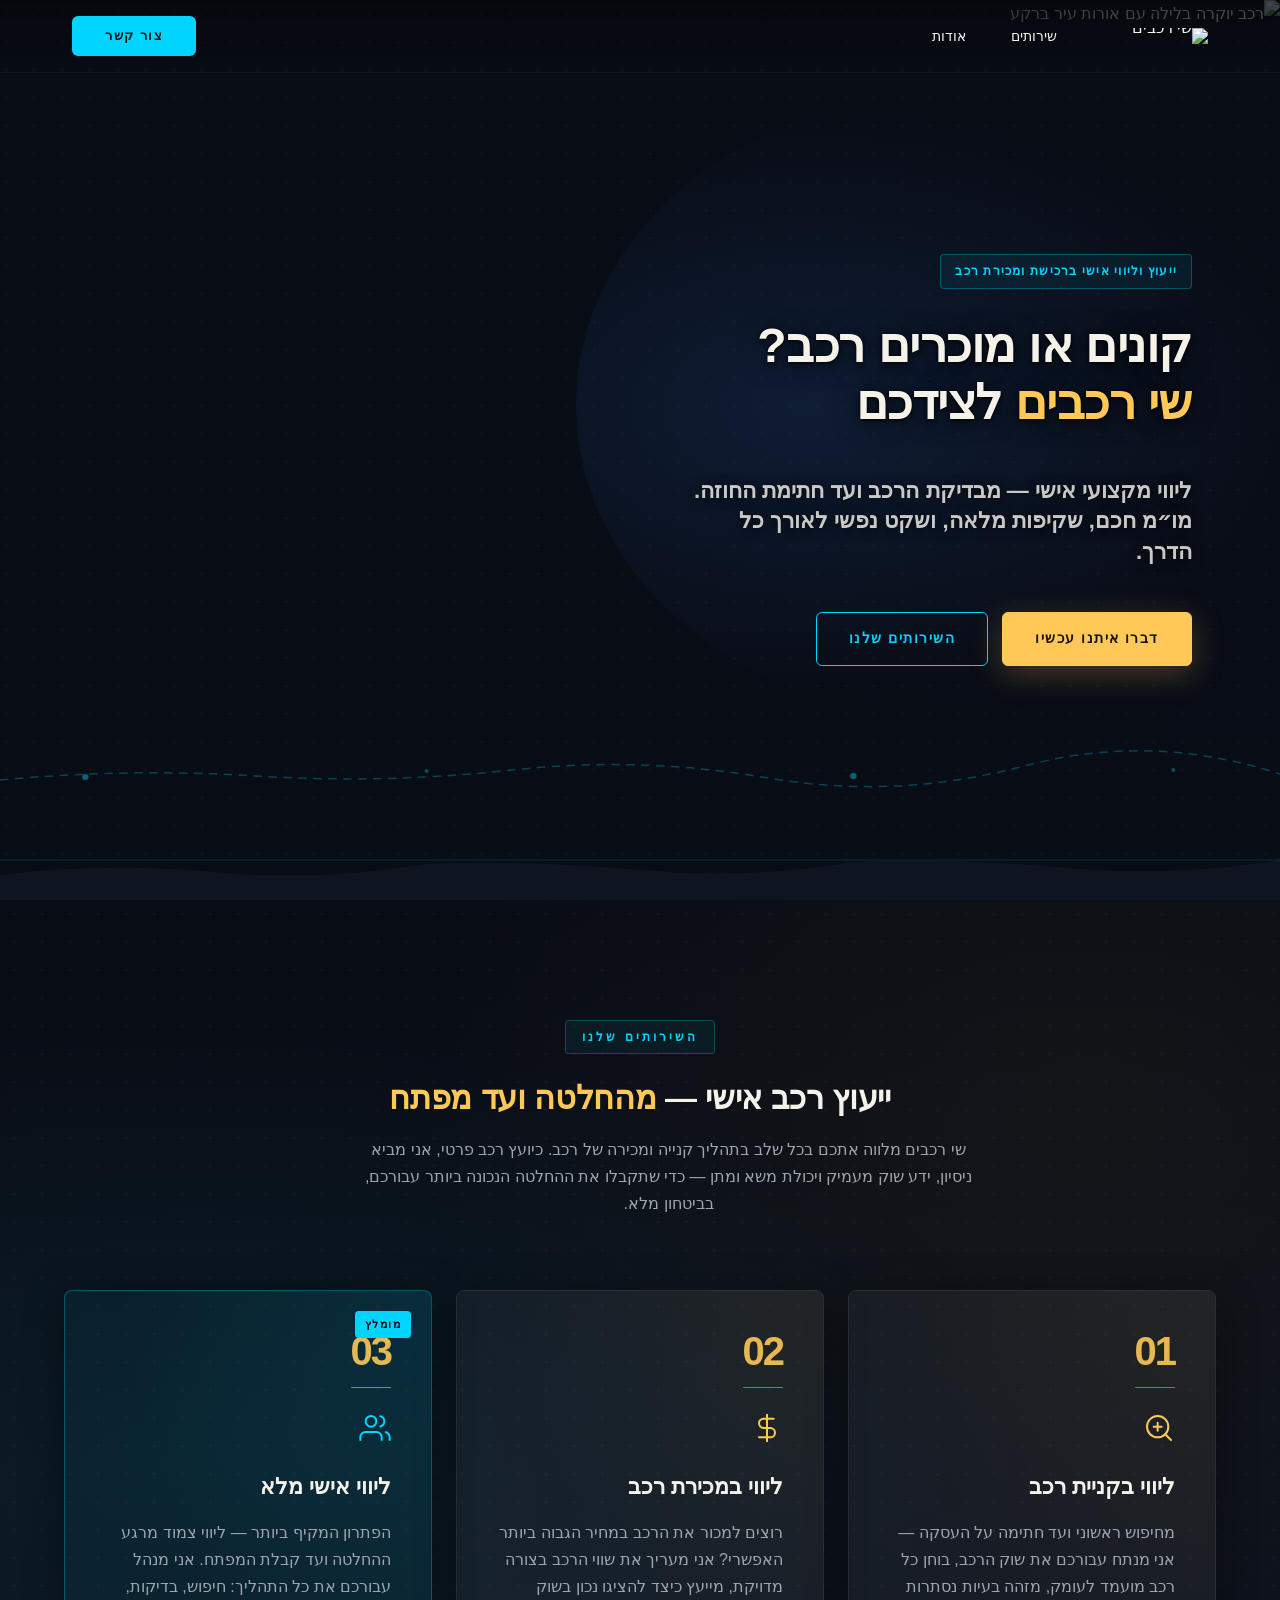
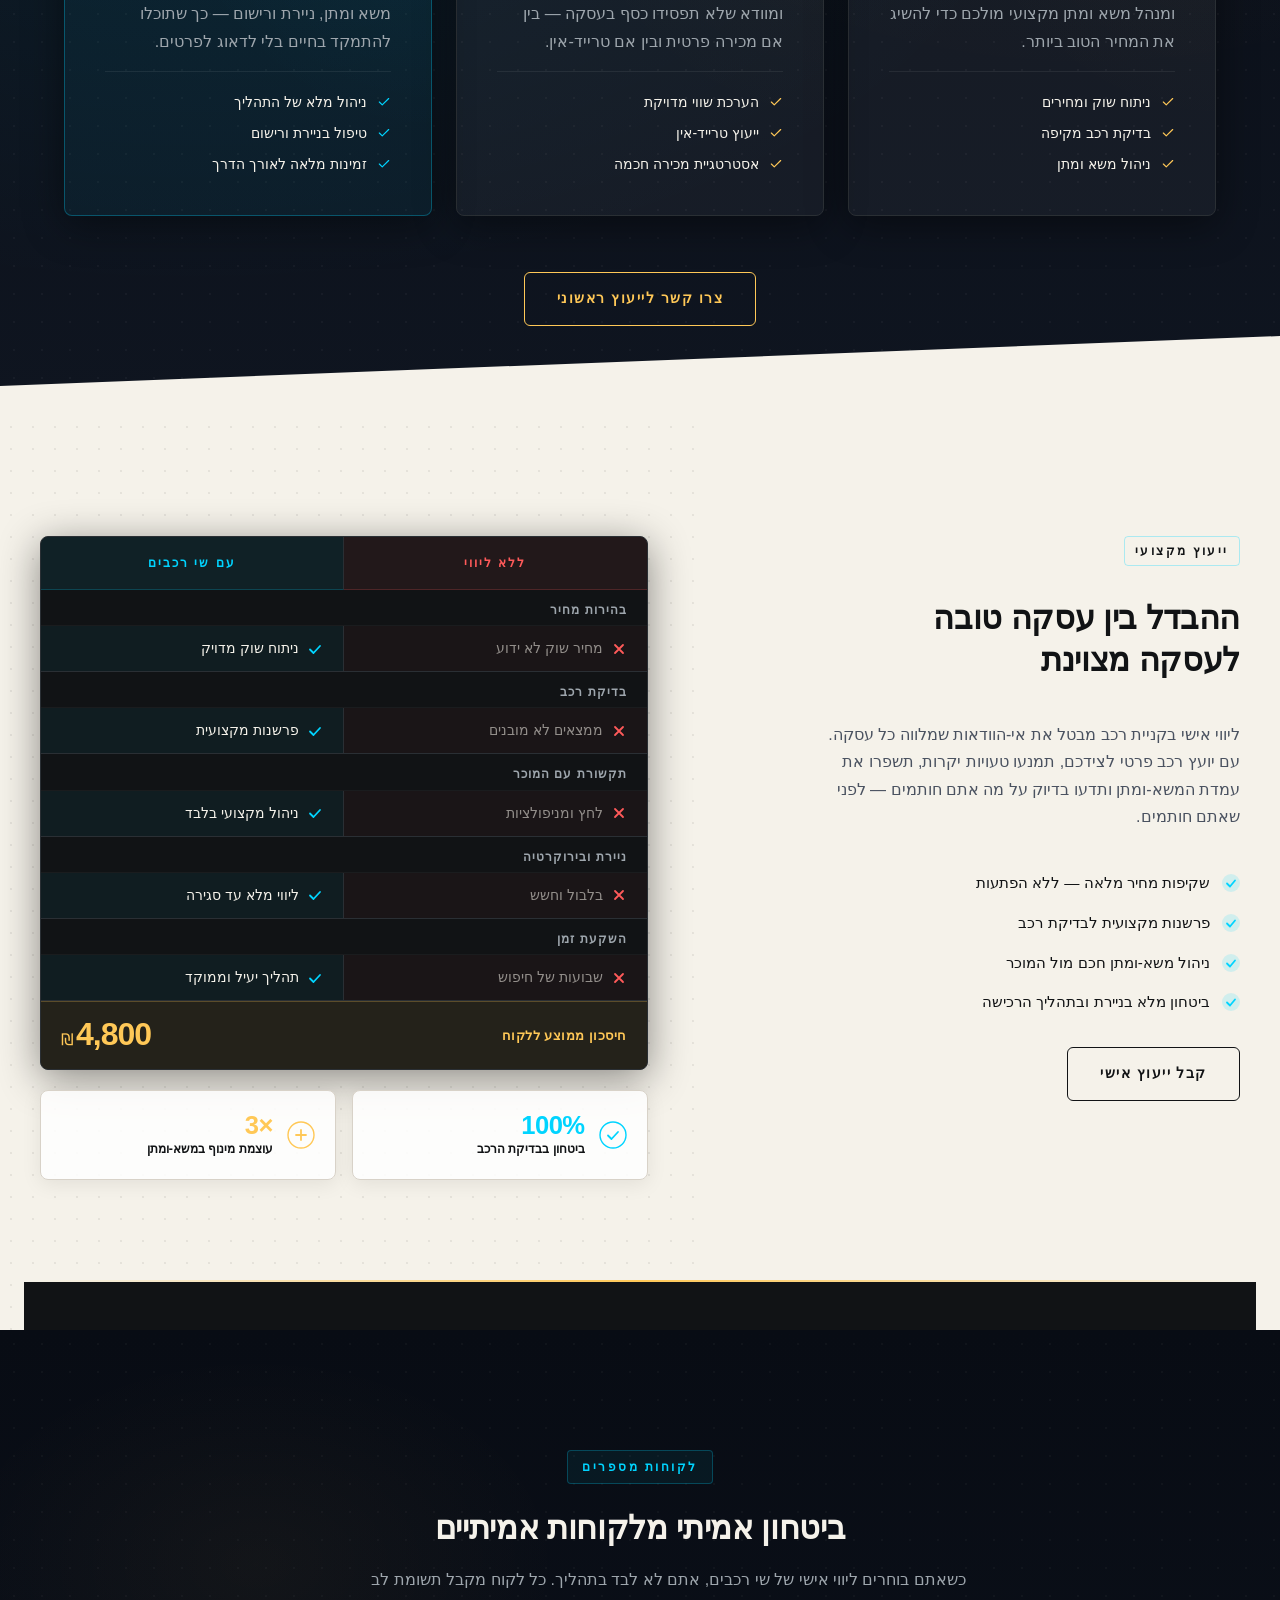
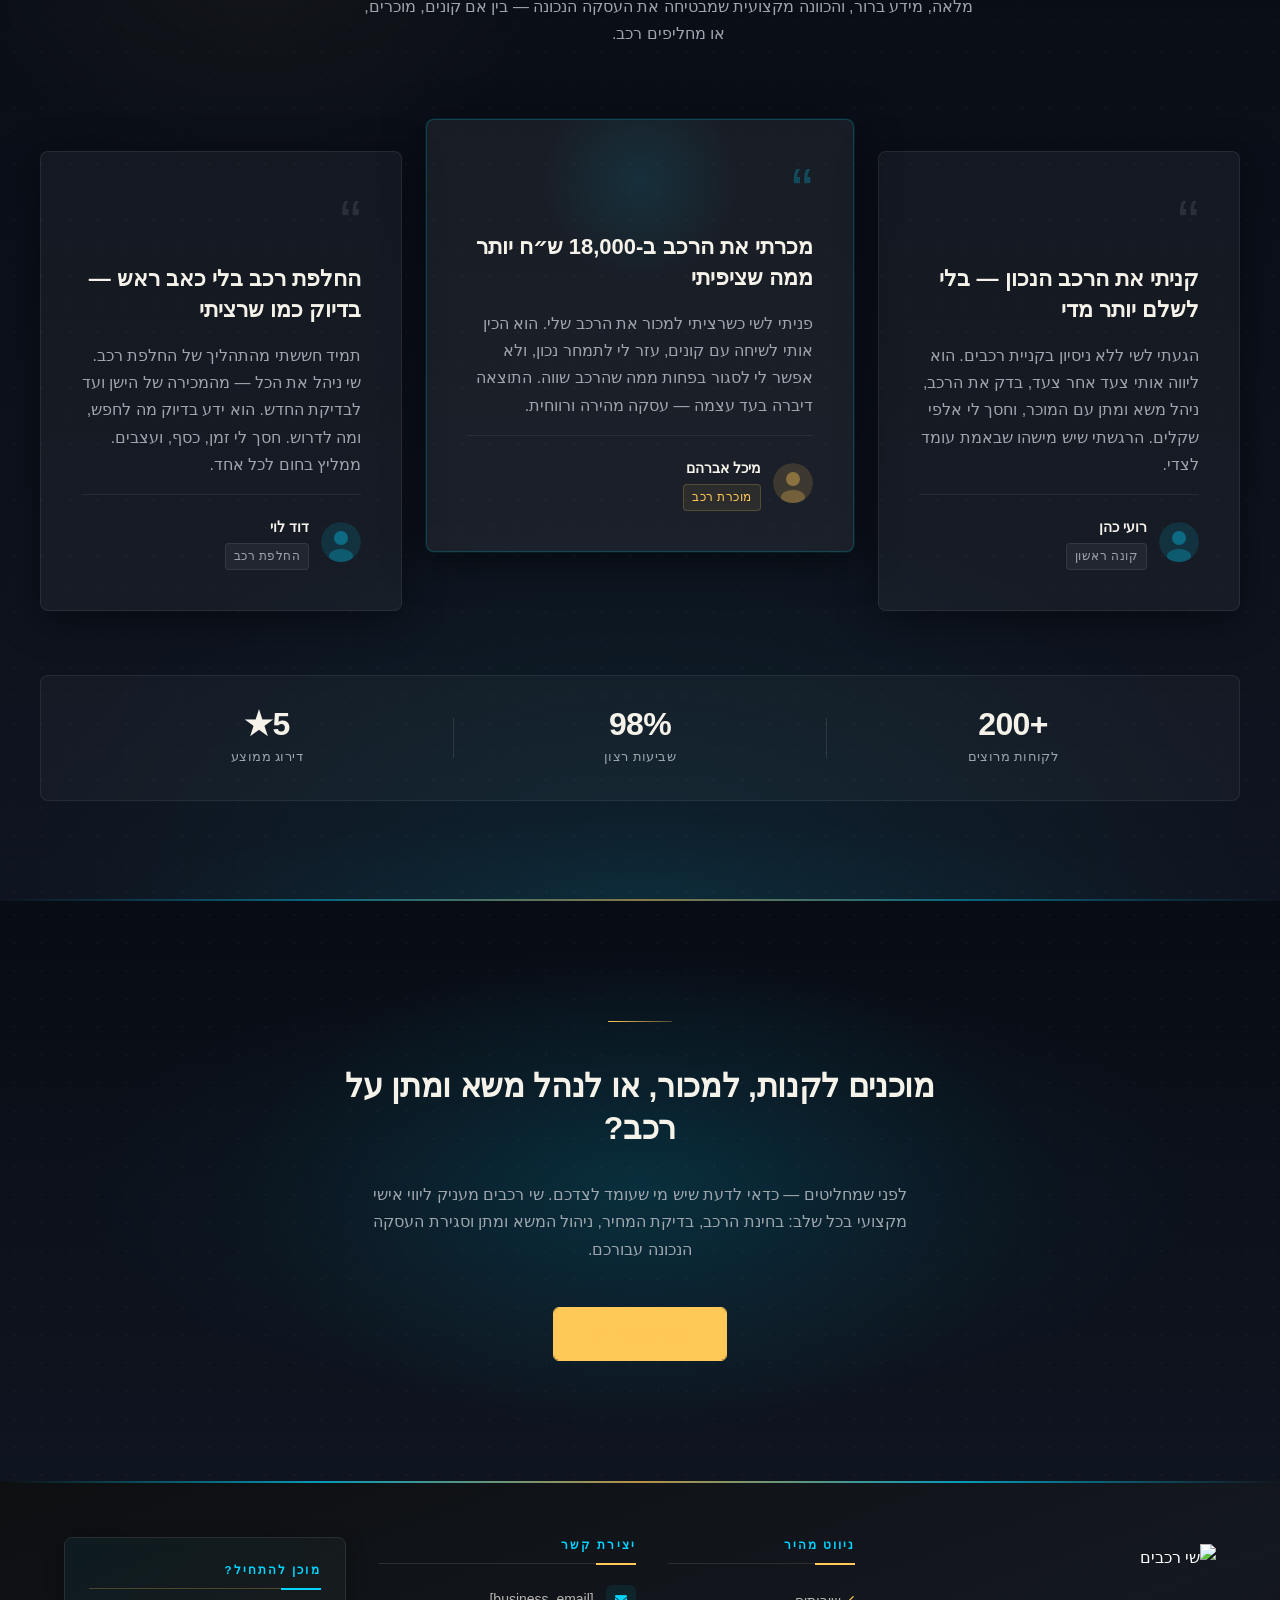
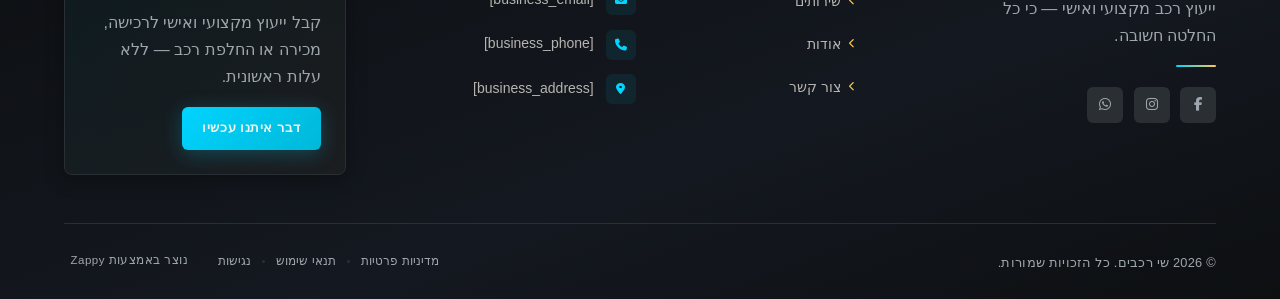
==== index.html @ c6943eab "Background sync: Progressive GitHub Sync" ====
<!DOCTYPE html>
<html lang="he" dir="rtl">
<head>
    <meta charset="UTF-8">
    <meta name="viewport" content="width=device-width, initial-scale=1.0">
    <meta name="robots" content="index, follow">
    <title>שי רכבים — שי רכבים</title>
    <meta name="description" content="שי רכבים מציע ליווי אישי מקצועי לכל מי שרוצה לקנות או למכור רכב בביטחון מלא. יועץ רכב פרטי שעובד רק בשבילך — בלי הפתעות, בלי טעויות, רק עסקה מנצחת.">
    <meta name="keywords" content="שי רכבים, ייעוץ לקניית רכב יד שנייה, ליווי אישי בקניית רכב, יועץ רכב פרטי ישראל, קניית רכב בטוחה">
    
    <!-- Favicons -->
    <link rel="icon" type="image/x-icon" href="/assets/favicon.ico">
    <link rel="icon" type="image/png" sizes="16x16" href="/assets/favicon-16x16.png">
    <link rel="icon" type="image/png" sizes="32x32" href="/assets/favicon-32x32.png">
    <link rel="icon" type="image/png" sizes="48x48" href="/assets/favicon-48x48.png">
    <link rel="icon" type="image/png" sizes="192x192" href="/assets/favicon-192x192.png">
    <link rel="icon" type="image/png" sizes="512x512" href="/assets/favicon-512x512.png">
    <link rel="apple-touch-icon" href="/assets/apple-touch-icon.png">
    <!-- Zappy Analytics -->
<script>
(function() {
  'use strict';
  
  // Configuration
  var config = {
    websiteId: '96ed08ef-ebc2-467b-88ab-53da914509da',
    apiUrl: 'https://api.zappy5.com/api/analytics/track',
    sessionDuration: 30 * 60 * 1000, // 30 minutes
    visitorDuration: 30 * 24 * 60 * 60 * 1000, // 30 days
    trackPageViews: true,
    trackClicks: true,
    trackFormSubmissions: true
  };
  
  // Generate or retrieve persistent visitor ID (30 days)
  function getVisitorId() {
    var visitorKey = 'zappy_visitor_' + config.websiteId;
    var visitor = null;
    
    try {
      visitor = localStorage.getItem(visitorKey);
      if (visitor) {
        var visitorData = JSON.parse(visitor);
        var now = Date.now();
        
        // Check if visitor ID is still valid (30 days)
        if (now - visitorData.created < config.visitorDuration) {
          // Update last seen timestamp
          visitorData.lastSeen = now;
          localStorage.setItem(visitorKey, JSON.stringify(visitorData));
          return visitorData.id;
        }
      }
    } catch (e) {
      console.warn('Zappy Analytics: LocalStorage not available');
    }
    
    // Generate new visitor ID
    var newVisitorId = 'zv_' + Date.now() + '_' + Math.random().toString(36).substr(2, 9);
    
    try {
      localStorage.setItem(visitorKey, JSON.stringify({
        id: newVisitorId,
        created: Date.now(),
        lastSeen: Date.now()
      }));
    } catch (e) {
      // Continue without local storage
    }
    
    return newVisitorId;
  }
  
  // Generate or retrieve session ID (30 minutes)
  function getSessionId() {
    var sessionKey = 'zappy_session_' + config.websiteId;
    var session = null;
    
    try {
      session = sessionStorage.getItem(sessionKey);
      if (session) {
        var sessionData = JSON.parse(session);
        var now = Date.now();
        
        // Check if session is still valid
        if (now - sessionData.timestamp < config.sessionDuration) {
          // Update timestamp
          sessionData.timestamp = now;
          sessionStorage.setItem(sessionKey, JSON.stringify(sessionData));
          return sessionData.id;
        }
      }
    } catch (e) {
      console.warn('Zappy Analytics: SessionStorage not available');
    }
    
    // Generate new session ID
    var newSessionId = 'zs_' + Date.now() + '_' + Math.random().toString(36).substr(2, 9);
    
    try {
      sessionStorage.setItem(sessionKey, JSON.stringify({
        id: newSessionId,
        timestamp: Date.now()
      }));
    } catch (e) {
      // Continue without session storage
    }
    
    return newSessionId;
  }
  
  var visitorId = getVisitorId();
  var sessionId = getSessionId();
  
  // Track an event
  function trackEvent(eventType, data) {
    data = data || {};
    
    var eventData = {
      website_id: config.websiteId,
      event_type: eventType,
      page_path: window.location.pathname,
      referrer: document.referrer || 'direct',
      visitor_id: visitorId,
      session_id: sessionId,
      metadata: data
    };
    
    // Use sendBeacon if available (better for page unload events)
    if (navigator.sendBeacon) {
      var blob = new Blob([JSON.stringify(eventData)], { type: 'application/json' });
      navigator.sendBeacon(config.apiUrl, blob);
    } else {
      // Fallback to fetch
      fetch(config.apiUrl, {
        method: 'POST',
        headers: {
          'Content-Type': 'application/json'
        },
        body: JSON.stringify(eventData),
        keepalive: true
      }).catch(function(error) {
        console.warn('Zappy Analytics: Failed to track event', error);
      });
    }
  }
  
  // Track page view
  if (config.trackPageViews) {
    trackEvent('pageview', {
      title: document.title,
      url: window.location.href
    });
  }
  
  // Track clicks on important elements
  if (config.trackClicks) {
    document.addEventListener('click', function(e) {
      var target = e.target;
      
      // Track button clicks (counted as actions)
      if (target.tagName === 'BUTTON' || target.closest('button')) {
        var button = target.tagName === 'BUTTON' ? target : target.closest('button');
        trackEvent('click', {
          element: 'button',
          text: button.textContent.trim().substring(0, 100),
          id: button.id || null,
          class: button.className || null
        });
      }
      
      // Track link clicks (navigation - not counted as actions)
      else if (target.tagName === 'A' || target.closest('a')) {
        var link = target.tagName === 'A' ? target : target.closest('a');
        trackEvent('navigation', {
          element: 'link',
          text: link.textContent.trim().substring(0, 100),
          href: link.href,
          external: link.hostname !== window.location.hostname
        });
      }
    }, true);
  }
  
  // Track form submissions
  if (config.trackFormSubmissions) {
    document.addEventListener('submit', function(e) {
      var form = e.target;
      
      trackEvent('form_submit', {
        form_id: form.id || null,
        form_name: form.name || null,
        form_action: form.action || null,
        form_method: form.method || 'GET'
      });
    }, true);
  }
  
  // Track time on page (send on page unload)
  var pageLoadTime = Date.now();
  
  window.addEventListener('beforeunload', function() {
    var timeOnPage = Math.floor((Date.now() - pageLoadTime) / 1000); // in seconds
    
    trackEvent('page_unload', {
      time_on_page: timeOnPage,
      page_path: window.location.pathname
    });
  });
  
  // Expose tracking function globally for custom events
  window.zappyAnalytics = {
    track: trackEvent,
    getVisitorId: function() { return visitorId; },
    getSessionId: function() { return sessionId; }
  };
  
})();
</script>
<!-- End Zappy Analytics -->
    <meta property="og:title" content="שי רכבים — שי רכבים">
    <meta property="og:description" content="שי רכבים מציע ליווי אישי מקצועי לכל מי שרוצה לקנות או למכור רכב בביטחון מלא. יועץ רכב פרטי שעובד רק בשבילך — בלי הפתעות, בלי טעויות, רק עסקה מנצחת.">
    <meta name="twitter:card" content="summary_large_image">
    <meta name="twitter:title" content="שי רכבים — שי רכבים">
    <meta name="twitter:description" content="שי רכבים מציע ליווי אישי מקצועי לכל מי שרוצה לקנות או למכור רכב בביטחון מלא. יועץ רכב פרטי שעובד רק בשבילך — בלי הפתעות, בלי טעויות, רק עסקה מנצחת.">
    <meta property="og:type" content="website">
  <meta property="og:locale" content="he_IL">
  
  
  
  
  
  <link rel="stylesheet" href="https://cdnjs.cloudflare.com/ajax/libs/font-awesome/6.4.0/css/all.min.css">

    <!-- Favicons -->
    <link rel="icon" type="image/x-icon" href="/assets/favicon.ico">
    <link rel="icon" type="image/png" sizes="16x16" href="/assets/favicon-16x16.png">
    <link rel="icon" type="image/png" sizes="32x32" href="/assets/favicon-32x32.png">
    <link rel="icon" type="image/png" sizes="48x48" href="/assets/favicon-48x48.png">
    <link rel="icon" type="image/png" sizes="192x192" href="/assets/favicon-192x192.png">
    <link rel="icon" type="image/png" sizes="512x512" href="/assets/favicon-512x512.png">
    <link rel="apple-touch-icon" href="/assets/apple-touch-icon.png">
    <!-- Cookie Consent -->
    <link rel="stylesheet" href="https://cdn.jsdelivr.net/npm/vanilla-cookieconsent@3/dist/cookieconsent.css">
    <script src="https://cdn.jsdelivr.net/npm/vanilla-cookieconsent@3/dist/cookieconsent.umd.js"></script>
    <!-- Mickidum Accessibility Toolbar -->
    <script src="https://cdn.jsdelivr.net/gh/mickidum/acc_toolbar/acctoolbar/acctoolbar.min.js"></script>
    <link rel="stylesheet" href="/styles.css">

    <style id="zappy-dropdown-submenu-styles">
      /* ========== DESKTOP DROPDOWN SUBMENU STYLES ========== */
      /* Base styles for dropdown submenus - parent must be positioned */
      .nav-menu li:has(.sub-menu), nav li:has(.sub-menu), .navbar li:has(.sub-menu), #navMenu li:has(.sub-menu) { position: relative; }
      /* Submenu base - hidden by default */
      .nav-menu .sub-menu, nav .sub-menu, .navbar .sub-menu, #navMenu .sub-menu { display: block !important; position: absolute !important; top: 100%; left: 0; min-width: 220px; background: white; border-radius: 8px; box-shadow: 0 8px 25px rgba(0,0,0,0.15); padding: 8px 0; opacity: 0; visibility: hidden; transform: translateY(10px); transition: all 0.3s ease; z-index: 1000; list-style: none; pointer-events: none; }
      /* CRITICAL: Desktop hover styles to show dropdown */
      .nav-menu li:hover > .sub-menu, nav li:hover > .sub-menu, .navbar li:hover > .sub-menu, #navMenu li:hover > .sub-menu { opacity: 1 !important; visibility: visible !important; transform: translateY(0) !important; pointer-events: auto !important; }
      /* Submenu item styling */
      .sub-menu li { list-style: none; margin: 0; padding: 0; }
      .sub-menu a { display: block !important; padding: 10px 16px !important; color: var(--text-dark, #333) !important; font-weight: 500; text-decoration: none; white-space: nowrap; transition: background-color 0.2s; }
      .sub-menu .zappy-nav-child > a { padding-left: 28px !important; font-size: 0.9em !important; opacity: 0.85 !important; }
      [dir="rtl"] .sub-menu .zappy-nav-child > a, html[lang="he"] .sub-menu .zappy-nav-child > a, html[lang="ar"] .sub-menu .zappy-nav-child > a { padding-left: 10px !important; padding-right: 28px !important; }
      .sub-menu .zappy-nav-parent > a { font-weight: 600 !important; }
      .sub-menu a:hover { background-color: #f5f5f5; }
      /* RTL (Hebrew/Arabic) dropdown positioning */
      [dir="rtl"] .nav-menu .sub-menu, [dir="rtl"] nav .sub-menu, [dir="rtl"] .navbar .sub-menu, html[lang="he"] .nav-menu .sub-menu, html[lang="he"] nav .sub-menu, html[lang="he"] .navbar .sub-menu, html[lang="ar"] .nav-menu .sub-menu, html[lang="ar"] nav .sub-menu, html[lang="ar"] .navbar .sub-menu { left: auto !important; right: 0 !important; }
      /* Hide empty dropdown menus (exclude catalog sub-menus that use <a> children instead of <li>) */
      .sub-menu:empty, .sub-menu:not(:has(li:not(.zappy-hidden-menu-item))):not(:has(> a)), .sub-menu:not(:has(li)):not(:has(> a)) { display: none !important; opacity: 0 !important; visibility: hidden !important; pointer-events: none !important; }
      /* Desktop: show submenu on Menu Group hover */
      li:has(.menu-group-title):hover > .sub-menu { opacity: 1 !important; visibility: visible !important; transform: translateY(0) !important; pointer-events: auto !important; }
      /* Menu Group title styling */
      .nav-menu > li > .menu-group-title, #navMenu > li > .menu-group-title { display: inline-block; padding: 0.5rem 1rem; cursor: default; user-select: none; }
      
      /* ========== MOBILE SUBMENU STYLES ========== */
      @media (max-width: 768px) {
        .nav-menu .sub-menu, nav .sub-menu, .navbar .sub-menu, #navMenu .sub-menu { position: static !important; transform: none !important; box-shadow: none !important; background: transparent !important; max-height: 0; overflow: hidden; opacity: 0; visibility: hidden; transition: max-height 0.3s ease, opacity 0.3s ease; padding: 0 !important; border-radius: 0 !important; }
        .navbar .sub-menu.mobile-expanded, .nav-menu .sub-menu.mobile-expanded, #navMenu .sub-menu.mobile-expanded { max-height: none !important; overflow-y: visible !important; opacity: 1 !important; visibility: visible !important; padding: 8px 0 8px 16px !important; }
        [dir="rtl"] .sub-menu.mobile-expanded, html[lang="he"] .sub-menu.mobile-expanded { padding: 8px 16px 8px 0 !important; }
        /* Disable hover behavior on mobile */
        .nav-menu li:hover > .sub-menu, nav li:hover > .sub-menu, .navbar li:hover > .sub-menu, #navMenu li:hover > .sub-menu { opacity: 0; visibility: hidden; pointer-events: none; }
        .nav-menu li > .sub-menu.mobile-expanded, nav li > .sub-menu.mobile-expanded, .navbar li > .sub-menu.mobile-expanded, #navMenu li > .sub-menu.mobile-expanded { opacity: 1 !important; visibility: visible !important; pointer-events: auto !important; }
        .nav-menu li:has(.sub-menu), nav li:has(.sub-menu), .navbar li:has(.sub-menu), #navMenu li:has(.sub-menu) { display: flex !important; flex-wrap: wrap !important; align-items: center !important; position: relative !important; min-height: 44px !important; }
        .nav-menu li:has(.sub-menu) > a, nav li:has(.sub-menu) > a, .navbar li:has(.sub-menu) > a, #navMenu li:has(.sub-menu) > a { flex: 1 !important; min-width: 0 !important; }
        .nav-menu li:has(.sub-menu) > .menu-group-title, nav li:has(.sub-menu) > .menu-group-title, .navbar li:has(.sub-menu) > .menu-group-title, #navMenu li:has(.sub-menu) > .menu-group-title { flex: 1 !important; min-width: 0 !important; padding: 0 !important; line-height: inherit !important; }
        .nav-menu li:has(.sub-menu) > .sub-menu, nav li:has(.sub-menu) > .sub-menu, .navbar li:has(.sub-menu) > .sub-menu, #navMenu li:has(.sub-menu) > .sub-menu { flex-basis: 100% !important; width: 100% !important; }
        .nav-menu li:has(.sub-menu) > a [class*="chevron"], .nav-menu li:has(.sub-menu) > a [class*="arrow"], .nav-menu li:has(.sub-menu) > a .fa-chevron-down, .nav-menu li:has(.sub-menu) > a .fa-angle-down, nav li:has(.sub-menu) > a [class*="chevron"], nav li:has(.sub-menu) > a [class*="arrow"], #navMenu li:has(.sub-menu) > a [class*="chevron"], #navMenu li:has(.sub-menu) > a [class*="arrow"] { display: none !important; visibility: hidden !important; }
        .mobile-submenu-toggle { display: flex !important; align-items: center !important; justify-content: center !important; width: 44px !important; height: auto !important; background: transparent !important; border: none !important; cursor: pointer !important; color: var(--text-light) !important; position: static !important; flex-shrink: 0 !important; align-self: stretch !important; z-index: 2 !important; padding: 0 !important; margin: 0 !important; }
        .mobile-submenu-toggle::after { content: '' !important; width: 0 !important; height: 0 !important; border-left: 6px solid transparent !important; border-right: 6px solid transparent !important; border-top: 7px solid currentColor !important; transition: transform 0.3s ease !important; }
        .mobile-submenu-toggle.expanded::after { transform: rotate(180deg) !important; }
        .sub-menu a { padding: 10px 0 !important; display: block !important; color: var(--text-light) !important; white-space: normal !important; }
        .sub-menu .zappy-nav-child > a { padding-left: 28px !important; font-size: 0.9em !important; opacity: 0.85 !important; }
        [dir="rtl"] .sub-menu .zappy-nav-child > a, html[lang="he"] .sub-menu .zappy-nav-child > a, html[lang="ar"] .sub-menu .zappy-nav-child > a { padding-left: 0 !important; padding-right: 28px !important; }
        .sub-menu .zappy-nav-parent > a { font-weight: 600 !important; }
        .nav-menu.active, #navMenu.active { max-width: 100vw !important; overflow-x: hidden !important; box-sizing: border-box !important; }
        .navbar .sub-menu li a, nav.navbar .sub-menu li a, .zappy-products-dropdown .sub-menu a { color: var(--text-light) !important; }
      }
      @media (min-width: 769px) { .mobile-submenu-toggle { display: none !important; } }
    </style>

    <style id="zappy-widget-visibility">
      #mic-access-tool-general-button, .mic-access-tool-general-button,
      #mic-init-access-tool .mic-access-tool-general-button, #mic-init-access-tool #mic-access-tool-general-button,
      ._access-icon, #mic-access-tool-box, .mic-access-tool-box,
      #mic-init-access-tool #mic-access-tool-box, div[id*="mic-access-tool-box"], ._access-menu {
        display: none !important; visibility: hidden !important; opacity: 0 !important; pointer-events: none !important;
      }
    </style>
</head>
<body>

  <nav class="navbar" dir="rtl">
  <button class="mobile-toggle" id="mobileToggle" aria-label="Menu">
    <svg class="hamburger-icon" width="24" height="24" viewBox="0 0 24 24" fill="none">
      <path d="M3 12h18M3 6h18M3 18h18" stroke="currentColor" stroke-width="2" stroke-linecap="round"></path>
    </svg>
    <svg class="close-icon" width="24" height="24" viewBox="0 0 24 24" fill="none" style="display: none;">
      <path d="M18 6L6 18M6 6l12 12" stroke="currentColor" stroke-width="2" stroke-linecap="round"></path>
    </svg>
  </button>

  <button class="phone-header-btn" data-phone="[business_phone]" aria-label="Call">
    <svg width="20" height="20" viewBox="0 0 24 24" fill="currentColor">
      <path d="M22 16.92v3a2 2 0 0 1-2.18 2 19.79 19.79 0 0 1-8.63-3.07 19.5 19.5 0 0 1-6-6 19.79 19.79 0 0 1-3.07-8.67A2 2 0 0 1 4.11 2h3a2 2 0 0 1 2 1.72 12.84 12.84 0 0 0 .7 2.81 2 2 0 0 1-.45 2.11L8.09 9.91a16 16 0 0 0 6 6l1.27-1.27a2 2 0 0 1 2.11-.45 12.84 12.84 0 0 0 2.81.7A2 2 0 0 1 22 16.92z"></path>
    </svg>
  </button>

  <div class="nav-container">
    <div class="nav-right-group"><div class="nav-brand">
      <a href="/" class="logo-link">
        <img src="/assets/logo.webp" alt="שי רכבים" class="logo">
      </a>
    </div><ul class="nav-menu" id="navMenu"><li><a href="/services">שירותים</a></li><li><a href="/about">אודות</a></li></ul></div>

    

    <div class="nav-cta-container">
      <a href="/contact" class="nav-cta-btn">צור קשר</a>
    </div>
  </div>
</nav>
<script>

// Navbar Mobile Menu Toggle and Contrast Fix
(function() {
  // Use 'load' event instead of 'DOMContentLoaded' to ensure we run AFTER all other scripts
  window.addEventListener('load', function() {
    
    // FIX MOBILE BUTTON CONTRAST
    // Detect navbar background color and apply contrasting color to mobile buttons
    const navbar = document.querySelector('.navbar, nav, header');
    if (!navbar) {
      console.log('[Navbar] Navbar element not found');
      return;
    }
    
    // DECLARE VARIABLES EARLY to avoid Temporal Dead Zone errors
    // These are used in multiple places below
    let mobileToggle = document.getElementById('mobileToggle') ||
                       document.querySelector('.mobile-toggle') ||
                       document.querySelector('.hamburger') ||
                       document.querySelector('.hamburger-menu') ||
                       document.querySelector('.menu-toggle') ||
                       document.querySelector('.burger-menu') ||
                       document.querySelector('[aria-label="Menu"]') ||
                       document.querySelector('[aria-label="תפריט"]');
    
    const phoneBtn = document.querySelector('.phone-header-btn');
    
    const computedStyle = window.getComputedStyle(navbar);
    let bgColor = computedStyle.backgroundColor;
    
    console.log('[Navbar] Initial navbar background:', bgColor);
    
    // Check if background is transparent or rgba with 0 alpha
    const isTransparent = bgColor === 'transparent' || 
                         bgColor === 'rgba(0, 0, 0, 0)' ||
                         (bgColor.startsWith('rgba') && bgColor.includes(', 0)'));
    
    if (isTransparent) {
      // Check for background-image or gradient
      const bgImage = computedStyle.backgroundImage;
      if (bgImage && bgImage !== 'none') {
        console.log('[Navbar] Navbar has background image/gradient, using dark text');
        bgColor = 'rgb(240, 240, 240)'; // Assume light background
      } else {
        // Transparent navbar - check body background
        const bodyBg = window.getComputedStyle(document.body).backgroundColor;
        console.log('[Navbar] Navbar transparent, using body background:', bodyBg);
        bgColor = bodyBg;
      }
    }
    
    // Calculate luminance to determine if background is light or dark
    const rgb = bgColor.match(/\d+/g);
    if (rgb && rgb.length >= 3) {
      const r = parseInt(rgb[0]);
      const g = parseInt(rgb[1]);
      const b = parseInt(rgb[2]);
      const luminance = (0.299 * r + 0.587 * g + 0.114 * b) / 255;
      
      // Mobile button colors are set by Claude's AI-generated CSS (same as .nav-menu a)
      // No dynamic color overrides needed - colors come from the generated navbar CSS
      console.log('[Navbar] Mobile button colors preserved from Claude CSS (luminance:', luminance.toFixed(2) + ')');
      
      // FIX ICON SIZES - Ensure SVGs are properly sized and visible
      // INJECT CRITICAL CSS TO OVERRIDE ANY CONFLICTING RULES
      const criticalCSS = document.createElement('style');
      criticalCSS.id = 'zappy-mobile-nav-fix';
      const htmlLang = document.documentElement.lang || 'en';
      const htmlDir = document.documentElement.dir || 'ltr';
      // Check both dir attribute AND lang for RTL detection
      // dir="rtl" is the most reliable indicator
      const isRTL = htmlDir === 'rtl' || htmlLang === 'he' || htmlLang === 'ar';
      
      criticalCSS.textContent = `
        /* Hide mobile buttons on desktop, show only on mobile */
        @media (min-width: 769px) {
          .mobile-toggle,
          .phone-header-btn {
            display: none !important;
          }
        }
        
        /* Show and position mobile buttons correctly on mobile */
        @media (max-width: 768px) {
          .mobile-toggle,
          .phone-header-btn {
            position: absolute !important;
            top: 50% !important;
            transform: translateY(-50%) !important;
            z-index: 1001 !important;
            display: flex !important;
            align-items: center !important;
            justify-content: center !important;
            width: 36px !important;
            height: 36px !important;
            border-radius: 50% !important;
            border: none !important;
            cursor: pointer !important;
            padding: 6px !important;
            background: none !important;
            color: var(--nav-text, var(--text-light)) !important;
          }
          
          /* LTR positioning (default): hamburger LEFT, phone RIGHT */
          html:not([dir="rtl"]):not([lang="he"]):not([lang="ar"]) .mobile-toggle,
          html[dir="ltr"] .mobile-toggle {
            left: 12px !important;
            right: auto !important;
          }
          html:not([dir="rtl"]):not([lang="he"]):not([lang="ar"]) .phone-header-btn,
          html[dir="ltr"] .phone-header-btn {
            right: 12px !important;
            left: auto !important;
          }
          
          /* RTL positioning: hamburger RIGHT, phone LEFT */
          html[dir="rtl"] .mobile-toggle,
          html[lang="he"] .mobile-toggle,
          html[lang="ar"] .mobile-toggle {
            right: 12px !important;
            left: auto !important;
          }
          html[dir="rtl"] .phone-header-btn,
          html[lang="he"] .phone-header-btn,
          html[lang="ar"] .phone-header-btn {
            left: 12px !important;
            right: auto !important;
          }
          
          /* CRITICAL: Ensure nav-container has min-height on mobile */
          /* All children are positioned absolutely/fixed on mobile, so height:auto collapses to 0 */
          .nav-container {
            min-height: 70px !important;
            position: relative !important;
          }
          
          /* Ensure SVG icons are properly sized and inherit color */
          .mobile-toggle svg,
          .phone-header-btn svg {
            width: 24px !important;
            height: 24px !important;
            /* Don't force display - let JavaScript control hamburger/close toggle */
          }
          
          /* Reset nav-cta-container on mobile - remove desktop box-shadow/padding */
          /* that creates a visible ghost box when CTA button is hidden */
          .nav-cta-container {
            box-shadow: none !important;
            padding: 0 !important;
          }
          
          /* Hide nav-cta-container entirely on mobile when there's no lang-switcher */
          /* (only the CTA button is inside, and it's hidden on mobile) */
          .nav-cta-container:not(:has(.lang-switcher)) {
            display: none !important;
          }
          
          /* CRITICAL: Prevent hero image fade gradient from bleeding over headline text */
          /* The .image-fade-gradient has bottom: -30px (extends below parent) */
          /* On mobile stacked layout, this overlaps the h1 text below the image */
          .hero-image-column {
            overflow: hidden !important;
          }
          .image-fade-gradient {
            bottom: 0 !important;
          }
          
          /* Hide desktop language switcher on mobile - hamburger menu handles it */
          /* High specificity to override stored CSS */
          .lang-switcher,
          .nav-cta-container .lang-switcher,
          .nav-container .lang-switcher,
          .navbar .lang-switcher,
          .navbar .nav-cta-container .lang-switcher {
            display: none !important;
          }
        }
      `;
      
      // Remove existing fix if present and inject new one
      const existing = document.getElementById('zappy-mobile-nav-fix');
      if (existing) existing.remove();
      document.head.appendChild(criticalCSS);
      
      console.log('[Navbar] Critical CSS injected for mobile nav positioning');
      
      // ONLY apply inline positioning styles on mobile viewport
      // On desktop, the CSS handles hiding these buttons with display: none
      // Inline styles were breaking desktop layout by overriding CSS
      const isMobileViewport = window.innerWidth <= 768;
      
      if (mobileToggle) {
        // Icon sizing applies to all viewports for consistency
        const hamburgerIcon = mobileToggle.querySelector('.hamburger-icon');
        const closeIcon = mobileToggle.querySelector('.close-icon');
        
        if (hamburgerIcon) {
          hamburgerIcon.style.setProperty('width', '24px', 'important');
          hamburgerIcon.style.setProperty('height', '24px', 'important');
          hamburgerIcon.style.setProperty('display', 'block', 'important'); // Show hamburger by default
        }
        if (closeIcon) {
          closeIcon.style.setProperty('width', '24px', 'important');
          closeIcon.style.setProperty('height', '24px', 'important');
          closeIcon.style.setProperty('display', 'none', 'important'); // Hide close icon by default
        }
        
        // ONLY set positioning inline styles on mobile
        if (isMobileViewport) {
          mobileToggle.style.setProperty('position', 'absolute', 'important');
          mobileToggle.style.setProperty('top', '50%', 'important');
          mobileToggle.style.setProperty('transform', 'translateY(-50%)', 'important');
          mobileToggle.style.setProperty('z-index', '1001', 'important');
          
          // Clear any inline left/right so CSS can take over based on html[dir]
          mobileToggle.style.removeProperty('left');
          mobileToggle.style.removeProperty('right');
          
          console.log('[Navbar] Mobile toggle positioning applied (mobile viewport)');
        } else {
          // On desktop, clear any positioning styles to let CSS handle it
          mobileToggle.style.removeProperty('position');
          mobileToggle.style.removeProperty('top');
          mobileToggle.style.removeProperty('transform');
          mobileToggle.style.removeProperty('z-index');
          mobileToggle.style.removeProperty('left');
          mobileToggle.style.removeProperty('right');
          console.log('[Navbar] Desktop viewport - cleared mobile toggle inline positioning');
        }
      }
      
      if (phoneBtn) {
        // Icon sizing applies to all viewports
        const phoneIcon = phoneBtn.querySelector('svg');
        if (phoneIcon) {
          phoneIcon.style.width = '24px';
          phoneIcon.style.height = '24px';
          phoneIcon.setAttribute('width', '24');
          phoneIcon.setAttribute('height', '24');
        }
        
        // ONLY set positioning inline styles on mobile
        if (isMobileViewport) {
          phoneBtn.style.setProperty('position', 'absolute', 'important');
          phoneBtn.style.setProperty('top', '50%', 'important');
          phoneBtn.style.setProperty('transform', 'translateY(-50%)', 'important');
          phoneBtn.style.setProperty('z-index', '1001', 'important');
          
          // Clear any inline left/right so CSS can take over based on html[dir]
          phoneBtn.style.removeProperty('left');
          phoneBtn.style.removeProperty('right');
          
          console.log('[Navbar] Phone button positioning applied (mobile viewport)');
        } else {
          // On desktop, clear any positioning styles to let CSS handle it
          phoneBtn.style.removeProperty('position');
          phoneBtn.style.removeProperty('top');
          phoneBtn.style.removeProperty('transform');
          phoneBtn.style.removeProperty('z-index');
          phoneBtn.style.removeProperty('left');
          phoneBtn.style.removeProperty('right');
          console.log('[Navbar] Desktop viewport - cleared phone button inline positioning');
        }
      }
    } else {
      console.log('[Navbar] Could not parse background color:', bgColor);
    }
    
    // MOBILE MENU TOGGLE
    // Re-query in case DOM changed (mobileToggle already declared at top of function)
    mobileToggle = document.getElementById('mobileToggle') ||
                   document.querySelector('.mobile-toggle') ||
                   document.querySelector('.hamburger') ||
                   document.querySelector('.hamburger-menu') ||
                   document.querySelector('.menu-toggle') ||
                   document.querySelector('.burger-menu') ||
                   document.querySelector('[aria-label="Menu"]') ||
                   document.querySelector('[aria-label="תפריט"]');
    
    // EXPANDED SEARCH: Find nav menu by ID or class
    const navMenu = document.getElementById('navMenu') ||
                  document.querySelector('.nav-menu') ||
                  document.querySelector('.nav-links') ||
                  document.querySelector('nav ul:not(.submenu)');
    
    if (!mobileToggle || !navMenu) {
      console.log('[Navbar] Mobile toggle or menu not found:', { toggle: !!mobileToggle, menu: !!navMenu });
      return;
    }
    
    // Ensure navMenu has ID for CSS targeting
    if (!navMenu.id) {
      navMenu.id = 'navMenu';
    }
    
    console.log('[Navbar] Initializing mobile menu...');
    
    // Remove any existing event listeners by cloning the button
    const newToggle = mobileToggle.cloneNode(true);
    mobileToggle.parentNode.replaceChild(newToggle, mobileToggle);
    
    // Toggle menu on button click - use newToggle now
    newToggle.addEventListener('click', function(e) {
      e.preventDefault();
      e.stopPropagation();
      
      const hamburgerIcon = this.querySelector('.hamburger-icon');
      const closeIcon = this.querySelector('.close-icon');
      const isActive = navMenu.classList.contains('active');
      
      if (isActive) {
        // Close menu
        navMenu.classList.remove('active');
        if (hamburgerIcon) hamburgerIcon.style.setProperty('display', 'block', 'important');
        if (closeIcon) closeIcon.style.setProperty('display', 'none', 'important');
        document.body.style.overflow = '';
        console.log('[Navbar] Menu closed');
      } else {
        // Open menu
        navMenu.classList.add('active');
        if (hamburgerIcon) hamburgerIcon.style.setProperty('display', 'none', 'important');
        if (closeIcon) closeIcon.style.setProperty('display', 'block', 'important');
        document.body.style.overflow = 'hidden';
        console.log('[Navbar] Menu opened');
      }
    });
    
    // Close menu when clicking nav links (but NOT dropdown toggles)
    const navLinks = navMenu.querySelectorAll('a');
    navLinks.forEach(function(link) {
      link.addEventListener('click', function() {
        // Don't close if it's a dropdown child (unless it's a real navigation link)
        if (this.getAttribute('href') === '#') return;
        
        const hamburgerIcon = newToggle.querySelector('.hamburger-icon');
        const closeIcon = newToggle.querySelector('.close-icon');
        
        navMenu.classList.remove('active');
        if (hamburgerIcon) hamburgerIcon.style.setProperty('display', 'block', 'important');
        if (closeIcon) closeIcon.style.setProperty('display', 'none', 'important');
        document.body.style.overflow = '';
        console.log('[Navbar] Menu closed (link clicked)');
      });
    });
    
    // DROPDOWN MENU TOGGLE (for mobile and touch devices)
    var dropdownToggles = navMenu.querySelectorAll('.dropdown-toggle');
    dropdownToggles.forEach(function(toggle) {
      toggle.addEventListener('click', function(e) {
        e.preventDefault();
        e.stopPropagation();
        var parent = this.closest('.nav-dropdown');
        if (!parent) return;
        
        // Close other open dropdowns at the same level
        var siblings = parent.parentNode.querySelectorAll('.nav-dropdown.open');
        siblings.forEach(function(sib) {
          if (sib !== parent) sib.classList.remove('open');
        });
        
        parent.classList.toggle('open');
        console.log('[Navbar] Dropdown toggled:', parent.classList.contains('open') ? 'open' : 'closed');
      });
    });
    
    // Close dropdowns when clicking outside
    document.addEventListener('click', function(e) {
      if (!e.target.closest('.nav-dropdown')) {
        var openDropdowns = document.querySelectorAll('.nav-dropdown.open');
        openDropdowns.forEach(function(dd) { dd.classList.remove('open'); });
      }
    });
    
    console.log('[Navbar] Dropdown handlers initialized for ' + dropdownToggles.length + ' dropdowns');
    
    // Phone button functionality (phoneBtn already declared at top of function)
    if (phoneBtn) {
      phoneBtn.addEventListener('click', function() {
        // Get phone number from placeholder in page or use default
        const phoneLinks = document.querySelectorAll('a[href^="tel:"]');
        const phoneNumber = phoneLinks.length > 0 
          ? phoneLinks[0].getAttribute('href').replace('tel:', '')
          : '[business_phone]';
        
        window.location.href = 'tel:' + phoneNumber;
        console.log('[Navbar] Phone button clicked');
      });
    }
    
    console.log('[Navbar] Mobile menu initialized successfully');
    
    // === WHATSAPP BUTTON VISIBILITY FIX ===
    // Ensure WhatsApp floating button is hidden on desktop and visible on mobile
    // IMPORTANT: Only target the floating button by its class, NOT generic wa.me links
    const handleWhatsAppVisibility = function() {
      const whatsappBtn = document.querySelector('.whatsapp-float');
      if (whatsappBtn) {
        const isDesktop = window.innerWidth >= 769;
        if (isDesktop) {
          whatsappBtn.style.setProperty('display', 'none', 'important');
          whatsappBtn.style.setProperty('visibility', 'hidden', 'important');
          whatsappBtn.style.setProperty('opacity', '0', 'important');
          whatsappBtn.style.setProperty('pointer-events', 'none', 'important');
          console.log('[WhatsApp] Button hidden on desktop');
        } else {
          whatsappBtn.style.removeProperty('display');
          whatsappBtn.style.removeProperty('visibility');
          whatsappBtn.style.removeProperty('opacity');
          whatsappBtn.style.removeProperty('pointer-events');
          console.log('[WhatsApp] Button visible on mobile');
        }
      }
    };
    
    // Run on load
    handleWhatsAppVisibility();
    
    // Run on resize with debouncing
    let resizeTimer;
    window.addEventListener('resize', function() {
      clearTimeout(resizeTimer);
      resizeTimer = setTimeout(handleWhatsAppVisibility, 100);
    });
  });
})();

</script>
  
  <main>
    <section class="index-hero-section" data-layout-spec="בית-hero" dir="rtl" data-hero-type="fullscreen-scrim">

  <!-- Background Image -->
  <div class="index-hero-bg">
    <img data-hero-bg="true" data-placeholder="index-hero-image-1" data-context="Cinematic night-time automotive scene: a sleek dark luxury car parked on a rain-slicked urban street, city lights reflecting on the wet asphalt, distant bokeh city skyline in deep blue and graphite tones, moody atmospheric lighting with subtle cyan rim light on the car, high contrast editorial photography style, no people visible, ultra-wide angle, dark dramatic mood" width="1200" height="700" src="/assets/site-index-hero-image-1.webp" alt="רכב יוקרה בלילה עם אורות עיר ברקע">
  </div>

  <!-- Scrim Overlay -->
  <div class="index-hero-scrim" aria-hidden="true"></div>

  <!-- Decorative city-night glow -->
  <div class="index-hero-glow" aria-hidden="true"></div>

  <!-- Decorative dot-grid pattern -->
  <div class="index-hero-dots" aria-hidden="true"></div>

  <!-- Route-line SVG accent -->
  <svg class="index-hero-routeline" data-no-icon-edit="true" aria-hidden="true" viewBox="0 0 1200 60" preserveAspectRatio="none" xmlns="http://www.w3.org/2000/svg">
    <path d="M0,40 Q120,28 240,36 T480,30 T720,38 T960,26 T1200,34" stroke="rgba(0,212,255,0.35)" stroke-width="1.5" fill="none" stroke-dasharray="8 6"></path>
    <circle cx="80" cy="37" r="3" fill="rgba(0,212,255,0.55)"></circle>
    <circle cx="400" cy="31" r="2" fill="rgba(0,212,255,0.4)"></circle>
    <circle cx="800" cy="36" r="3" fill="rgba(0,212,255,0.55)"></circle>
    <circle cx="1100" cy="30" r="2" fill="rgba(0,212,255,0.4)"></circle>
  </svg>

  <!-- Hero Content -->
  <div class="index-hero-container">
    <div class="index-hero-content">

      <!-- Eyebrow label -->
      <span class="index-hero-eyebrow">ייעוץ וליווי אישי ברכישת ומכירת רכב</span>

      <!-- Main Headline -->
      <h1 class="index-hero-headline">
        קונים או מוכרים רכב?<br>
        <span class="index-hero-accent">שי רכבים</span> לצידכם
      </h1>

      <!-- Supporting Subtitle -->
      <h3 class="index-hero-subtitle">
        ליווי מקצועי אישי — מבדיקת הרכב ועד חתימת החוזה.<br>
        מו״מ חכם, שקיפות מלאה, ושקט נפשי לאורך כל הדרך.
      </h3>

      <!-- CTAs -->
      <div class="index-hero-ctas">
        <a href="/contact" class="index-hero-btn-primary">דברו איתנו עכשיו</a>
        <a href="/services" class="index-hero-btn-secondary">השירותים שלנו</a>
      </div>

    </div>
  </div>

  <!-- Bottom Divider -->
  <div class="index-hero-divider-wrapper">
    <svg data-no-icon-edit="true" aria-hidden="true" viewBox="0 0 1200 80" preserveAspectRatio="none" xmlns="http://www.w3.org/2000/svg">
      <path d="M0,80 L0,55 Q100,42 200,52 T400,44 Q500,40 600,50 T800,42 Q900,38 1000,48 T1200,40 L1200,80 Z" fill="#0F1520"></path>
      <line x1="0" y1="40" x2="1200" y2="40" stroke="rgba(0,212,255,0.18)" stroke-width="1"></line>
    </svg>
  </div>

</section>

<section class="index-services-section" data-layout-spec="בית-services" dir="rtl">
  <!-- Dot matrix decorative background -->
  <div class="index-services-section__dots" aria-hidden="true"></div>

  <!-- Intro block -->
  <div class="index-services-section__container">
    <div class="index-services-section__intro">
      <span class="index-services-section__eyebrow">השירותים שלנו</span>
      <h2 class="index-services-section__heading">ייעוץ רכב אישי — <span class="index-services-section__heading-accent">מהחלטה ועד מפתח</span></h2>
      <p class="index-services-section__subtext">שי רכבים מלווה אתכם בכל שלב בתהליך קנייה ומכירה של רכב. כיועץ רכב פרטי, אני מביא ניסיון, ידע שוק מעמיק ויכולת משא ומתן — כדי שתקבלו את ההחלטה הנכונה ביותר עבורכם, בביטחון מלא.</p>
    </div>

    <!-- Cards grid -->
    <div class="index-services-section__grid">

      <!-- Card 1: Buying -->
      <article class="index-services-section__card">
        <div class="index-services-section__card-inner">
          <span class="index-services-section__card-number">01</span>
          <div class="index-services-section__card-accent-line"></div>
          <div class="index-services-section__card-icon">
            <svg data-element-type="icon" data-icon-type="svg" xmlns="http://www.w3.org/2000/svg" width="32" height="32" viewBox="0 0 24 24" fill="none" stroke="currentColor" stroke-width="1.5" stroke-linecap="round" stroke-linejoin="round" aria-hidden="true">
              <circle cx="11" cy="11" r="8"></circle>
              <path d="m21 21-4.35-4.35"></path>
              <path d="M11 8v6M8 11h6"></path>
            </svg>
          </div>
          <h3 class="index-services-section__card-title">ליווי בקניית רכב</h3>
          <p class="index-services-section__card-desc">מחיפוש ראשוני ועד חתימה על העסקה — אני מנתח עבורכם את שוק הרכב, בוחן כל רכב מועמד לעומק, מזהה בעיות נסתרות ומנהל משא ומתן מקצועי מולכם כדי להשיג את המחיר הטוב ביותר.</p>
          <ul class="index-services-section__card-features">
            <li>
              <svg xmlns="http://www.w3.org/2000/svg" width="14" height="14" viewBox="0 0 24 24" fill="none" stroke="currentColor" stroke-width="2" stroke-linecap="round" stroke-linejoin="round" aria-hidden="true"><polyline points="20 6 9 17 4 12"></polyline></svg>
              <span>ניתוח שוק ומחירים</span>
            </li>
            <li>
              <svg xmlns="http://www.w3.org/2000/svg" width="14" height="14" viewBox="0 0 24 24" fill="none" stroke="currentColor" stroke-width="2" stroke-linecap="round" stroke-linejoin="round" aria-hidden="true"><polyline points="20 6 9 17 4 12"></polyline></svg>
              <span>בדיקת רכב מקיפה</span>
            </li>
            <li>
              <svg xmlns="http://www.w3.org/2000/svg" width="14" height="14" viewBox="0 0 24 24" fill="none" stroke="currentColor" stroke-width="2" stroke-linecap="round" stroke-linejoin="round" aria-hidden="true"><polyline points="20 6 9 17 4 12"></polyline></svg>
              <span>ניהול משא ומתן</span>
            </li>
          </ul>
        </div>
      </article>

      <!-- Card 2: Selling -->
      <article class="index-services-section__card">
        <div class="index-services-section__card-inner">
          <span class="index-services-section__card-number">02</span>
          <div class="index-services-section__card-accent-line"></div>
          <div class="index-services-section__card-icon">
            <svg data-element-type="icon" data-icon-type="svg" xmlns="http://www.w3.org/2000/svg" width="32" height="32" viewBox="0 0 24 24" fill="none" stroke="currentColor" stroke-width="1.5" stroke-linecap="round" stroke-linejoin="round" aria-hidden="true">
              <path d="M12 2v20M17 5H9.5a3.5 3.5 0 0 0 0 7h5a3.5 3.5 0 0 1 0 7H6"></path>
            </svg>
          </div>
          <h3 class="index-services-section__card-title">ליווי במכירת רכב</h3>
          <p class="index-services-section__card-desc">רוצים למכור את הרכב במחיר הגבוה ביותר האפשרי? אני מעריך את שווי הרכב בצורה מדויקת, מייעץ כיצד להציגו נכון בשוק ומוודא שלא תפסידו כסף בעסקה — בין אם מכירה פרטית ובין אם טרייד-אין.</p>
          <ul class="index-services-section__card-features">
            <li>
              <svg xmlns="http://www.w3.org/2000/svg" width="14" height="14" viewBox="0 0 24 24" fill="none" stroke="currentColor" stroke-width="2" stroke-linecap="round" stroke-linejoin="round" aria-hidden="true"><polyline points="20 6 9 17 4 12"></polyline></svg>
              <span>הערכת שווי מדויקת</span>
            </li>
            <li>
              <svg xmlns="http://www.w3.org/2000/svg" width="14" height="14" viewBox="0 0 24 24" fill="none" stroke="currentColor" stroke-width="2" stroke-linecap="round" stroke-linejoin="round" aria-hidden="true"><polyline points="20 6 9 17 4 12"></polyline></svg>
              <span>ייעוץ טרייד-אין</span>
            </li>
            <li>
              <svg xmlns="http://www.w3.org/2000/svg" width="14" height="14" viewBox="0 0 24 24" fill="none" stroke="currentColor" stroke-width="2" stroke-linecap="round" stroke-linejoin="round" aria-hidden="true"><polyline points="20 6 9 17 4 12"></polyline></svg>
              <span>אסטרטגיית מכירה חכמה</span>
            </li>
          </ul>
        </div>
      </article>

      <!-- Card 3: Full accompaniment -->
      <article class="index-services-section__card index-services-section__card--featured">
        <div class="index-services-section__card-inner">
          <span class="index-services-section__card-number">03</span>
          <div class="index-services-section__card-accent-line index-services-section__card-accent-line--cyan"></div>
          <div class="index-services-section__card-icon index-services-section__card-icon--cyan">
            <svg data-element-type="icon" data-icon-type="svg" xmlns="http://www.w3.org/2000/svg" width="32" height="32" viewBox="0 0 24 24" fill="none" stroke="currentColor" stroke-width="1.5" stroke-linecap="round" stroke-linejoin="round" aria-hidden="true">
              <path d="M17 21v-2a4 4 0 0 0-4-4H5a4 4 0 0 0-4 4v2"></path>
              <circle cx="9" cy="7" r="4"></circle>
              <path d="M23 21v-2a4 4 0 0 0-3-3.87"></path>
              <path d="M16 3.13a4 4 0 0 1 0 7.75"></path>
            </svg>
          </div>
          <h3 class="index-services-section__card-title">ליווי אישי מלא</h3>
          <p class="index-services-section__card-desc">הפתרון המקיף ביותר — ליווי צמוד מרגע ההחלטה ועד קבלת המפתח. אני מנהל עבורכם את כל התהליך: חיפוש, בדיקות, משא ומתן, ניירת ורישום — כך שתוכלו להתמקד בחיים בלי לדאוג לפרטים.</p>
          <ul class="index-services-section__card-features">
            <li>
              <svg xmlns="http://www.w3.org/2000/svg" width="14" height="14" viewBox="0 0 24 24" fill="none" stroke="currentColor" stroke-width="2" stroke-linecap="round" stroke-linejoin="round" aria-hidden="true"><polyline points="20 6 9 17 4 12"></polyline></svg>
              <span>ניהול מלא של התהליך</span>
            </li>
            <li>
              <svg xmlns="http://www.w3.org/2000/svg" width="14" height="14" viewBox="0 0 24 24" fill="none" stroke="currentColor" stroke-width="2" stroke-linecap="round" stroke-linejoin="round" aria-hidden="true"><polyline points="20 6 9 17 4 12"></polyline></svg>
              <span>טיפול בניירת ורישום</span>
            </li>
            <li>
              <svg xmlns="http://www.w3.org/2000/svg" width="14" height="14" viewBox="0 0 24 24" fill="none" stroke="currentColor" stroke-width="2" stroke-linecap="round" stroke-linejoin="round" aria-hidden="true"><polyline points="20 6 9 17 4 12"></polyline></svg>
              <span>זמינות מלאה לאורך הדרך</span>
            </li>
          </ul>
          <div class="index-services-section__card-badge">מומלץ</div>
        </div>
      </article>

    </div>
    <!-- CTA -->
    <div class="index-services-section__cta-wrap">
      <a href="#contact" class="index-services-section__cta-btn">צרו קשר לייעוץ ראשוני</a>
    </div>
  </div>

  <!-- Bottom angular divider -->
  <div class="index-services-section__divider-wrapper">
    <svg data-no-icon-edit="true" aria-hidden="true" viewBox="0 0 1440 90" preserveAspectRatio="none" xmlns="http://www.w3.org/2000/svg">
      <polygon points="0,90 0,60 1440,10 1440,90" fill="#F5F2EA"></polygon>
    </svg>
  </div>
</section>

<section class="index-comparison-section" data-layout-spec="בית-comparison" dir="rtl">
  <!-- Decorative dot grid -->
  <div class="icp-dot-grid" aria-hidden="true"></div>

  <div class="icp-container">

    <!-- ── RIGHT COLUMN: content ── -->
    <div class="icp-content-col">
      <span class="icp-eyebrow">ייעוץ מקצועי</span>
      <h2 class="icp-heading">ההבדל בין עסקה טובה<br>לעסקה <span class="icp-heading-accent">מצוינת</span></h2>
      <p class="icp-body">ליווי אישי בקניית רכב מבטל את אי-הוודאות שמלווה כל עסקה. עם יועץ רכב פרטי לצידכם, תמנעו טעויות יקרות, תשפרו את עמדת המשא-ומתן ותדעו בדיוק על מה אתם חותמים — לפני שאתם חותמים.</p>

      <ul class="icp-value-list">
        <li>
          <span class="icp-check-icon" aria-hidden="true">
            <svg data-element-type="icon" data-icon-type="svg" width="18" height="18" viewBox="0 0 18 18" fill="none" xmlns="http://www.w3.org/2000/svg"><circle cx="9" cy="9" r="9" fill="var(--secondary)" opacity="0.15"></circle><path d="M5 9.5l3 3 5-6" stroke="var(--secondary)" stroke-width="1.8" stroke-linecap="round" stroke-linejoin="round"></path></svg>
          </span>
          <span>שקיפות מחיר מלאה — ללא הפתעות</span>
        </li>
        <li>
          <span class="icp-check-icon" aria-hidden="true">
            <svg data-element-type="icon" data-icon-type="svg" width="18" height="18" viewBox="0 0 18 18" fill="none" xmlns="http://www.w3.org/2000/svg"><circle cx="9" cy="9" r="9" fill="var(--secondary)" opacity="0.15"></circle><path d="M5 9.5l3 3 5-6" stroke="var(--secondary)" stroke-width="1.8" stroke-linecap="round" stroke-linejoin="round"></path></svg>
          </span>
          <span>פרשנות מקצועית לבדיקת רכב</span>
        </li>
        <li>
          <span class="icp-check-icon" aria-hidden="true">
            <svg data-element-type="icon" data-icon-type="svg" width="18" height="18" viewBox="0 0 18 18" fill="none" xmlns="http://www.w3.org/2000/svg"><circle cx="9" cy="9" r="9" fill="var(--secondary)" opacity="0.15"></circle><path d="M5 9.5l3 3 5-6" stroke="var(--secondary)" stroke-width="1.8" stroke-linecap="round" stroke-linejoin="round"></path></svg>
          </span>
          <span>ניהול משא-ומתן חכם מול המוכר</span>
        </li>
        <li>
          <span class="icp-check-icon" aria-hidden="true">
            <svg data-element-type="icon" data-icon-type="svg" width="18" height="18" viewBox="0 0 18 18" fill="none" xmlns="http://www.w3.org/2000/svg"><circle cx="9" cy="9" r="9" fill="var(--secondary)" opacity="0.15"></circle><path d="M5 9.5l3 3 5-6" stroke="var(--secondary)" stroke-width="1.8" stroke-linecap="round" stroke-linejoin="round"></path></svg>
          </span>
          <span>ביטחון מלא בניירת ובתהליך הרכישה</span>
        </li>
      </ul>

      <a href="#contact" class="icp-cta-btn">קבל ייעוץ אישי</a>
    </div>

    <!-- ── LEFT COLUMN: comparison panel + tiles ── -->
    <div class="icp-panel-col">

      <!-- Main comparison panel -->
      <div class="icp-panel">
        <div class="icp-panel-header">
          <div class="icp-col-label icp-col-alone">ללא ליווי</div>
          <div class="icp-col-label icp-col-guided">עם שי רכבים</div>
        </div>

        <!-- Row: pricing clarity -->
        <div class="icp-row">
          <div class="icp-row-label">בהירות מחיר</div>
          <div class="icp-row-cells">
            <div class="icp-cell icp-cell-bad">
              <svg data-element-type="icon" data-icon-type="svg" width="16" height="16" viewBox="0 0 16 16" fill="none" xmlns="http://www.w3.org/2000/svg"><path d="M4 4l8 8M12 4l-8 8" stroke="#FF5A5A" stroke-width="1.8" stroke-linecap="round"></path></svg>
              <span>מחיר שוק לא ידוע</span>
            </div>
            <div class="icp-cell icp-cell-good">
              <svg data-element-type="icon" data-icon-type="svg" width="16" height="16" viewBox="0 0 16 16" fill="none" xmlns="http://www.w3.org/2000/svg"><path d="M3 8.5l3.5 3.5 6.5-7" stroke="var(--secondary)" stroke-width="1.8" stroke-linecap="round" stroke-linejoin="round"></path></svg>
              <span>ניתוח שוק מדויק</span>
            </div>
          </div>
        </div>

        <!-- Row: inspection -->
        <div class="icp-row">
          <div class="icp-row-label">בדיקת רכב</div>
          <div class="icp-row-cells">
            <div class="icp-cell icp-cell-bad">
              <svg data-element-type="icon" data-icon-type="svg" width="16" height="16" viewBox="0 0 16 16" fill="none" xmlns="http://www.w3.org/2000/svg"><path d="M4 4l8 8M12 4l-8 8" stroke="#FF5A5A" stroke-width="1.8" stroke-linecap="round"></path></svg>
              <span>ממצאים לא מובנים</span>
            </div>
            <div class="icp-cell icp-cell-good">
              <svg data-element-type="icon" data-icon-type="svg" width="16" height="16" viewBox="0 0 16 16" fill="none" xmlns="http://www.w3.org/2000/svg"><path d="M3 8.5l3.5 3.5 6.5-7" stroke="var(--secondary)" stroke-width="1.8" stroke-linecap="round" stroke-linejoin="round"></path></svg>
              <span>פרשנות מקצועית</span>
            </div>
          </div>
        </div>

        <!-- Row: seller communication -->
        <div class="icp-row">
          <div class="icp-row-label">תקשורת עם המוכר</div>
          <div class="icp-row-cells">
            <div class="icp-cell icp-cell-bad">
              <svg data-element-type="icon" data-icon-type="svg" width="16" height="16" viewBox="0 0 16 16" fill="none" xmlns="http://www.w3.org/2000/svg"><path d="M4 4l8 8M12 4l-8 8" stroke="#FF5A5A" stroke-width="1.8" stroke-linecap="round"></path></svg>
              <span>לחץ ומניפולציות</span>
            </div>
            <div class="icp-cell icp-cell-good">
              <svg data-element-type="icon" data-icon-type="svg" width="16" height="16" viewBox="0 0 16 16" fill="none" xmlns="http://www.w3.org/2000/svg"><path d="M3 8.5l3.5 3.5 6.5-7" stroke="var(--secondary)" stroke-width="1.8" stroke-linecap="round" stroke-linejoin="round"></path></svg>
              <span>ניהול מקצועי בלבד</span>
            </div>
          </div>
        </div>

        <!-- Row: paperwork -->
        <div class="icp-row">
          <div class="icp-row-label">ניירת ובירוקרטיה</div>
          <div class="icp-row-cells">
            <div class="icp-cell icp-cell-bad">
              <svg data-element-type="icon" data-icon-type="svg" width="16" height="16" viewBox="0 0 16 16" fill="none" xmlns="http://www.w3.org/2000/svg"><path d="M4 4l8 8M12 4l-8 8" stroke="#FF5A5A" stroke-width="1.8" stroke-linecap="round"></path></svg>
              <span>בלבול וחשש</span>
            </div>
            <div class="icp-cell icp-cell-good">
              <svg data-element-type="icon" data-icon-type="svg" width="16" height="16" viewBox="0 0 16 16" fill="none" xmlns="http://www.w3.org/2000/svg"><path d="M3 8.5l3.5 3.5 6.5-7" stroke="var(--secondary)" stroke-width="1.8" stroke-linecap="round" stroke-linejoin="round"></path></svg>
              <span>ליווי מלא עד סגירה</span>
            </div>
          </div>
        </div>

        <!-- Row: time investment -->
        <div class="icp-row">
          <div class="icp-row-label">השקעת זמן</div>
          <div class="icp-row-cells">
            <div class="icp-cell icp-cell-bad">
              <svg data-element-type="icon" data-icon-type="svg" width="16" height="16" viewBox="0 0 16 16" fill="none" xmlns="http://www.w3.org/2000/svg"><path d="M4 4l8 8M12 4l-8 8" stroke="#FF5A5A" stroke-width="1.8" stroke-linecap="round"></path></svg>
              <span>שבועות של חיפוש</span>
            </div>
            <div class="icp-cell icp-cell-good">
              <svg data-element-type="icon" data-icon-type="svg" width="16" height="16" viewBox="0 0 16 16" fill="none" xmlns="http://www.w3.org/2000/svg"><path d="M3 8.5l3.5 3.5 6.5-7" stroke="var(--secondary)" stroke-width="1.8" stroke-linecap="round" stroke-linejoin="round"></path></svg>
              <span>תהליך יעיל וממוקד</span>
            </div>
          </div>
        </div>

        <!-- Savings callout -->
        <div class="icp-savings-bar">
          <span class="icp-savings-label">חיסכון ממוצע ללקוח</span>
          <span class="icp-savings-num">₪<strong>4,800</strong></span>
        </div>
      </div>

      <!-- Supporting tiles -->
      <div class="icp-tiles">
        <div class="icp-tile">
          <div class="icp-tile-icon" aria-hidden="true">
            <svg data-element-type="icon" data-icon-type="svg" width="28" height="28" viewBox="0 0 28 28" fill="none" xmlns="http://www.w3.org/2000/svg"><circle cx="14" cy="14" r="13" stroke="var(--secondary)" stroke-width="1.4"></circle><path d="M9 14.5l3.5 3.5 6.5-7" stroke="var(--secondary)" stroke-width="1.8" stroke-linecap="round" stroke-linejoin="round"></path></svg>
          </div>
          <div class="icp-tile-content">
            <div class="icp-tile-num">100%</div>
            <div class="icp-tile-desc">ביטחון בבדיקת הרכב</div>
          </div>
        </div>
        <div class="icp-tile">
          <div class="icp-tile-icon" aria-hidden="true">
            <svg data-element-type="icon" data-icon-type="svg" width="28" height="28" viewBox="0 0 28 28" fill="none" xmlns="http://www.w3.org/2000/svg"><circle cx="14" cy="14" r="13" stroke="var(--accent)" stroke-width="1.4"></circle><path d="M9 14h10M14 9v10" stroke="var(--accent)" stroke-width="1.8" stroke-linecap="round"></path></svg>
          </div>
          <div class="icp-tile-content">
            <div class="icp-tile-num icp-tile-num-gold">×3</div>
            <div class="icp-tile-desc">עוצמת מינוף במשא-ומתן</div>
          </div>
        </div>
      </div>

    </div>
    <!-- /panel col -->
  </div>

  <!-- Bottom divider: light → dark with gold rule -->
  <div class="icp-divider-wrapper" aria-hidden="true">
    <div class="icp-gold-rule"></div>
    <div class="icp-dark-band"></div>
  </div>

</section>

<section class="index-testimonials-section" data-layout-spec="בית-testimonials" dir="rtl">
  <!-- Dot grid decoration -->
  <div class="itm-dot-grid" aria-hidden="true"></div>

  <!-- Centered intro block -->
  <div class="itm-container">
    <div class="itm-intro">
      <span class="itm-eyebrow">לקוחות מספרים</span>
      <h2 class="itm-heading">ביטחון אמיתי מלקוחות אמיתיים</h2>
      <p class="itm-subheading">כשאתם בוחרים ליווי אישי של שי רכבים, אתם לא לבד בתהליך. כל לקוח מקבל תשומת לב מלאה, מידע ברור, והכוונה מקצועית שמבטיחה את העסקה הנכונה — בין אם קונים, מוכרים, או מחליפים רכב.</p>
    </div>

    <!-- Three-column testimonials -->
    <div class="itm-grid">

      <!-- Card 1 - outer left (sits lower) -->
      <article class="itm-card itm-card--outer itm-card--offset-down">
        <div class="itm-quote-mark" aria-hidden="true">“</div>
        <h3 class="itm-result">קניתי את הרכב הנכון — בלי לשלם יותר מדי</h3>
        <p class="itm-body">הגעתי לשי ללא ניסיון בקניית רכבים. הוא ליווה אותי צעד אחר צעד, בדק את הרכב, ניהל משא ומתן עם המוכר, וחסך לי אלפי שקלים. הרגשתי שיש מישהו שבאמת עומד לצדי.</p>
        <footer class="itm-meta">
          <div class="itm-meta-avatar">
            <svg data-element-type="icon" data-icon-type="svg" viewBox="0 0 40 40" fill="none" xmlns="http://www.w3.org/2000/svg" width="40" height="40" aria-hidden="true">
              <circle cx="20" cy="20" r="20" fill="rgba(0,212,255,0.12)"></circle>
              <circle cx="20" cy="16" r="7" fill="rgba(0,212,255,0.35)"></circle>
              <ellipse cx="20" cy="34" rx="12" ry="7" fill="rgba(0,212,255,0.25)"></ellipse>
            </svg>
          </div>
          <div class="itm-meta-text">
            <strong class="itm-name">רועי כהן</strong>
            <span class="itm-tag">קונה ראשון</span>
          </div>
        </footer>
      </article>

      <!-- Card 2 - center (featured, larger) -->
      <article class="itm-card itm-card--featured">
        <div class="itm-featured-glow" aria-hidden="true"></div>
        <div class="itm-quote-mark itm-quote-mark--accent" aria-hidden="true">“</div>
        <h3 class="itm-result">מכרתי את הרכב ב-18,000 ש״ח יותר ממה שציפיתי</h3>
        <p class="itm-body">פניתי לשי כשרציתי למכור את הרכב שלי. הוא הכין אותי לשיחה עם קונים, עזר לי לתמחר נכון, ולא אפשר לי לסגור בפחות ממה שהרכב שווה. התוצאה דיברה בעד עצמה — עסקה מהירה ורווחית.</p>
        <footer class="itm-meta">
          <div class="itm-meta-avatar">
            <svg data-element-type="icon" data-icon-type="svg" viewBox="0 0 40 40" fill="none" xmlns="http://www.w3.org/2000/svg" width="40" height="40" aria-hidden="true">
              <circle cx="20" cy="20" r="20" fill="rgba(255,200,87,0.15)"></circle>
              <circle cx="20" cy="16" r="7" fill="rgba(255,200,87,0.4)"></circle>
              <ellipse cx="20" cy="34" rx="12" ry="7" fill="rgba(255,200,87,0.28)"></ellipse>
            </svg>
          </div>
          <div class="itm-meta-text">
            <strong class="itm-name">מיכל אברהם</strong>
            <span class="itm-tag itm-tag--accent">מוכרת רכב</span>
          </div>
        </footer>
      </article>

      <!-- Card 3 - outer right (sits lower) -->
      <article class="itm-card itm-card--outer itm-card--offset-down">
        <div class="itm-quote-mark" aria-hidden="true">“</div>
        <h3 class="itm-result">החלפת רכב בלי כאב ראש — בדיוק כמו שרציתי</h3>
        <p class="itm-body">תמיד חששתי מהתהליך של החלפת רכב. שי ניהל את הכל — מהמכירה של הישן ועד לבדיקת החדש. הוא ידע בדיוק מה לחפש, ומה לדרוש. חסך לי זמן, כסף, ועצבים. ממליץ בחום לכל אחד.</p>
        <footer class="itm-meta">
          <div class="itm-meta-avatar">
            <svg data-element-type="icon" data-icon-type="svg" viewBox="0 0 40 40" fill="none" xmlns="http://www.w3.org/2000/svg" width="40" height="40" aria-hidden="true">
              <circle cx="20" cy="20" r="20" fill="rgba(0,212,255,0.12)"></circle>
              <circle cx="20" cy="16" r="7" fill="rgba(0,212,255,0.35)"></circle>
              <ellipse cx="20" cy="34" rx="12" ry="7" fill="rgba(0,212,255,0.25)"></ellipse>
            </svg>
          </div>
          <div class="itm-meta-text">
            <strong class="itm-name">דוד לוי</strong>
            <span class="itm-tag">החלפת רכב</span>
          </div>
        </footer>
      </article>

    </div>
    <!-- End grid -->

    <!-- Trust bar -->
    <div class="itm-trust-bar">
      <div class="itm-trust-item">
        <span class="itm-trust-number">+200</span>
        <span class="itm-trust-label">לקוחות מרוצים</span>
      </div>
      <div class="itm-trust-divider" aria-hidden="true"></div>
      <div class="itm-trust-item">
        <span class="itm-trust-number">98%</span>
        <span class="itm-trust-label">שביעות רצון</span>
      </div>
      <div class="itm-trust-divider" aria-hidden="true"></div>
      <div class="itm-trust-item">
        <span class="itm-trust-number">5★</span>
        <span class="itm-trust-label">דירוג ממוצע</span>
      </div>
    </div>
  </div>

  <!-- Bottom seam glow divider -->
  <div class="itm-seam-glow" aria-hidden="true"></div>
</section>

<section class="index-cta-section" data-layout-spec="בית-cta" dir="rtl">
  <!-- Spotlight glow decoration -->
  <div class="index-cta-spotlight" aria-hidden="true"></div>
  <!-- Dot grid decoration -->
  <div class="index-cta-dots" aria-hidden="true"></div>

  <div class="index-cta-container">
    <!-- Accent line -->
    <div class="index-cta-accent-line" aria-hidden="true"></div>

    <div class="index-cta-content">
      <h2 class="index-cta-heading">מוכנים לקנות, למכור, או לנהל משא ומתן על רכב?</h2>
      <p class="index-cta-body">לפני שמחליטים — כדאי לדעת שיש מי שעומד לצדכם. שי רכבים מעניק ליווי אישי מקצועי בכל שלב: בחינת הרכב, בדיקת המחיר, ניהול המשא ומתן וסגירת העסקה הנכונה עבורכם.</p>
      <a href="/contact" class="index-cta-btn">
        <span>בואו נדבר</span>
        <svg data-element-type="icon" data-icon-type="svg" xmlns="http://www.w3.org/2000/svg" width="18" height="18" viewBox="0 0 24 24" fill="none" stroke="currentColor" stroke-width="2" stroke-linecap="round" stroke-linejoin="round" aria-hidden="true">
          <line x1="19" y1="12" x2="5" y2="12"></line>
          <polyline points="12 19 5 12 12 5"></polyline>
        </svg>
      </a>
    </div>
  </div>
</section>
  </main>
  
  <footer class="site-footer" dir="rtl">
  <div class="footer-inner">
    <div class="footer-top">
      <!-- Column 1: Company Info -->
      <div class="footer-col footer-brand">
        <div class="footer-logo-wrap">
          <img src="/assets/logo.webp" alt="שי רכבים" class="logo">
        </div>
        <p class="footer-tagline">ייעוץ רכב מקצועי ואישי — כי כל החלטה חשובה.</p>
        <div class="footer-accent-line"></div>
        <div class="footer-social">
          <a href="[facebook_handle]" aria-label="Facebook"><i class="fab fa-facebook-f"></i></a>
          <a href="[instagram_handle]" aria-label="Instagram"><i class="fab fa-instagram"></i></a>
          <a href="[whatsapp_handle]" aria-label="WhatsApp"><i class="fab fa-whatsapp"></i></a>
        </div>
      </div>

      <!-- Column 2: Quick Links -->
      <div class="footer-col footer-links-col">
        <h4 class="footer-heading">ניווט מהיר</h4>
        <ul class="footer-links">
          <li><a href="/services"><i class="fas fa-chevron-left footer-link-icon"></i>שירותים</a></li>
          <li><a href="/about"><i class="fas fa-chevron-left footer-link-icon"></i>אודות</a></li>
          <li><a href="/contact"><i class="fas fa-chevron-left footer-link-icon"></i>צור קשר</a></li>
        </ul>
      </div>

      <!-- Column 3: Contact Info -->
      <div class="footer-col footer-contact-col">
        <h4 class="footer-heading">יצירת קשר</h4>
        <ul class="footer-contact">
          <li>
            <span class="contact-icon"><i class="fas fa-envelope"></i></span>
            <span class="contact-text"><a href="mailto:[business_email]">[business_email]</a></span>
          </li>
          <li>
            <span class="contact-icon"><i class="fas fa-phone"></i></span>
            <span class="contact-text"><a href="tel:[business_phone]">[business_phone]</a></span>
          </li>
          <li><a href="/"><span class="contact-icon"><i class="fas fa-map-marker-alt"></i></span>
            <span class="contact-text">[business_address]</span></a></li>
        </ul>
      </div>

      <!-- Column 4: CTA / Highlight -->
      <div class="footer-col footer-cta-col">
        <h4 class="footer-heading">מוכן להתחיל?</h4>
        <p class="footer-cta-text">קבל ייעוץ מקצועי ואישי לרכישה, מכירה או החלפת רכב — ללא עלות ראשונית.</p>
        <a href="/contact" class="footer-cta-btn">דבר איתנו עכשיו</a>
      </div>
    </div>

    <!-- Bottom Bar -->
    <div class="footer-bottom">
      <div class="footer-bottom-right">
        <span class="footer-copyright">© 2026 שי רכבים. כל הזכויות שמורות.</span>
      </div>
      <div class="footer-bottom-left">
        <nav class="footer-legal" aria-label="קישורים משפטיים">
          <a href="/privacy">מדיניות פרטיות</a>
          <span class="footer-legal-sep"></span>
          <a href="/terms">תנאי שימוש</a>
          <span class="footer-legal-sep"></span>
          <a href="/accessibility">נגישות</a>
        </nav>
        <a href="https://zappy5.com" target="_blank" class="zappy-attribution">נוצר באמצעות Zappy</a>
      </div>
    </div>
  </div>
</footer>
  
  <a href="https://wa.me/[whatsapp_handle]" class="whatsapp-float" aria-label="WhatsApp">
    <i class="fab fa-whatsapp"></i>
  </a>
  
  <div data-integration="accessibility:toolbar"></div>

    <script src="/script.js"></script>

    <script id="zappy-mobile-submenu-script">
    (function() {
      function initMobileSubmenuToggles() {
        if (window.innerWidth > 768) {
          document.querySelectorAll('.mobile-submenu-toggle').forEach(function(btn) { btn.remove(); });
          document.querySelectorAll('.sub-menu.mobile-expanded').forEach(function(menu) { menu.classList.remove('mobile-expanded'); });
          return;
        }
        var items = document.querySelectorAll('.nav-menu li:has(.sub-menu), nav li:has(.sub-menu), .navbar li:has(.sub-menu), #navMenu li:has(.sub-menu)');
        items.forEach(function(li) {
          if (li.querySelector('.mobile-submenu-toggle')) return;
          var submenu = li.querySelector('.sub-menu');
          var parentLink = li.querySelector(':scope > a');
          if (!submenu || !parentLink) return;
          var toggleBtn = document.createElement('button');
          toggleBtn.className = 'mobile-submenu-toggle';
          toggleBtn.setAttribute('aria-label', 'Toggle submenu');
          toggleBtn.setAttribute('type', 'button');
          parentLink.insertAdjacentElement('afterend', toggleBtn);
          toggleBtn.addEventListener('click', function(e) {
            e.preventDefault(); e.stopPropagation();
            document.querySelectorAll('.sub-menu.mobile-expanded').forEach(function(menu) {
              if (menu !== submenu) { menu.classList.remove('mobile-expanded'); var t = menu.parentElement.querySelector('.mobile-submenu-toggle'); if(t) t.classList.remove('expanded'); }
            });
            submenu.classList.toggle('mobile-expanded');
            toggleBtn.classList.toggle('expanded');
          });
        });
      }
      if (document.readyState === 'loading') { document.addEventListener('DOMContentLoaded', initMobileSubmenuToggles); }
      else { initMobileSubmenuToggles(); }
      var resizeTimer; window.addEventListener('resize', function() { clearTimeout(resizeTimer); resizeTimer = setTimeout(initMobileSubmenuToggles, 250); });
      // Re-initialize when mobile menu becomes visible (MutationObserver)
      var observer = new MutationObserver(function(mutations) {
        mutations.forEach(function(mutation) {
          if (mutation.type === 'attributes') {
            var target = mutation.target;
            if (target.classList && (target.classList.contains('active') || target.classList.contains('open'))) {
              setTimeout(initMobileSubmenuToggles, 100);
            }
          }
        });
      });
      setTimeout(function() {
        document.querySelectorAll('.mobile-menu, .nav-menu, #navMenu, nav').forEach(function(menu) {
          observer.observe(menu, { attributes: true, attributeFilter: ['class', 'style'] });
        });
      }, 500);
    })();
    </script>

    <script id="zappy-navbar-scroll-effect">
    (function(){
      var nb=document.querySelector('nav.navbar,.navbar:not(.zappy-catalog-menu)');
      var cm=document.querySelector('.zappy-catalog-menu,#zappy-catalog-menu');
      if(!nb)return;
      var fb='rgba(245,242,234,0.85)';
      var th=60;
      var rs=getComputedStyle(document.documentElement);
      var td=rs.getPropertyValue('--text-dark').trim()||'#1a1a1a';
      var tl=rs.getPropertyValue('--text-light').trim()||'#ffffff';
      var st=true?td:tl;
      nb.style.transition='background 0.3s ease,backdrop-filter 0.3s ease,-webkit-backdrop-filter 0.3s ease,box-shadow 0.3s ease';
      if(cm)cm.style.transition='background 0.3s ease,backdrop-filter 0.3s ease,-webkit-backdrop-filter 0.3s ease';
      var neSel='a,.navbar-brand,.navbar-brand a,.dropdown-toggle,.mobile-toggle,.phone-header-btn,.mobile-hamburger-btn,.mobile-close-btn,.mobile-submenu-toggle,.nav-link';
      var skipCls=['cart-link','login-link','nav-search-toggle','search-toggle'];
      function sTC(c,clr){var els=c.querySelectorAll(neSel);for(var i=0;i<els.length;i++){var sk=false;if(els[i].closest('.sub-menu')||els[i].closest('.dropdown-menu')){sk=true;}for(var j=0;j<skipCls.length;j++){if(els[i].classList.contains(skipCls[j])){sk=true;break;}}if(!sk)els[i].style.setProperty('color',clr,'important');}}
      function cTC(c){var els=c.querySelectorAll(neSel);for(var i=0;i<els.length;i++){if(els[i].closest('.sub-menu')||els[i].closest('.dropdown-menu'))continue;els[i].style.removeProperty('color');}}
      function applyScrolled(){
        nb.classList.add('scrolled');
        if(window.innerWidth>768){
          nb.style.setProperty('--frosted-text',st);
          nb.style.setProperty('background-image','none','important');
          nb.style.setProperty('background-color',fb,'important');
          nb.style.backdropFilter='blur(12px)';nb.style.webkitBackdropFilter='blur(12px)';nb.style.boxShadow='0 2px 16px rgba(0,0,0,0.12)';
          sTC(nb,st);
        }
        if(cm){cm.classList.add('scrolled');if(window.innerWidth>768){cm.style.setProperty('background',fb,'important');cm.style.setProperty('backdrop-filter','blur(12px)','important');cm.style.setProperty('-webkit-backdrop-filter','blur(12px)','important');sTC(cm,st);}}
      }
      function onS(){
        if(window._zappyNavNoDarkHero) return;
        if(window.innerWidth<=768){nb.classList.remove('scrolled');cTC(nb);if(cm){cm.classList.remove('scrolled');cTC(cm);}return;}
        var y=window.scrollY||window.pageYOffset;
        if(y>th){
          nb.classList.add('scrolled');nb.style.setProperty('background-color',fb,'important');nb.style.setProperty('background-image','none','important');
          nb.style.setProperty('--frosted-text',st);nb.style.backdropFilter='blur(12px)';nb.style.webkitBackdropFilter='blur(12px)';nb.style.boxShadow='0 2px 16px rgba(0,0,0,0.12)';
          sTC(nb,st);
          if(cm){cm.classList.add('scrolled');cm.style.setProperty('background',fb,'important');cm.style.setProperty('backdrop-filter','blur(12px)','important');cm.style.setProperty('-webkit-backdrop-filter','blur(12px)','important');sTC(cm,st);}
        }else{
          nb.classList.remove('scrolled');nb.style.setProperty('background-color','transparent','important');nb.style.removeProperty('background-image');
          nb.style.removeProperty('--frosted-text');nb.style.backdropFilter='none';nb.style.webkitBackdropFilter='none';nb.style.boxShadow='none';
          cTC(nb);
          if(cm){cm.classList.remove('scrolled');cm.style.setProperty('background','transparent','important');cm.style.setProperty('backdrop-filter','none','important');cm.style.setProperty('-webkit-backdrop-filter','none','important');cTC(cm);}
        }
      }
      function sLum(rv,gv,bv){rv/=255;gv/=255;bv/=255;rv=rv<=0.03928?rv/12.92:Math.pow((rv+0.055)/1.055,2.4);gv=gv<=0.03928?gv/12.92:Math.pow((gv+0.055)/1.055,2.4);bv=bv<=0.03928?bv/12.92:Math.pow((bv+0.055)/1.055,2.4);return 0.2126*rv+0.7152*gv+0.0722*bv;}
      window.addEventListener('scroll',onS,{passive:true});
      window.addEventListener('resize',onS,{passive:true});
      onS();
      var heroEl=document.querySelector('section[class*="hero"],[data-hero-type],main>section:first-child');
      var hasDH=false;
      if(heroEl){var hCs=getComputedStyle(heroEl);var hBI=hCs.backgroundImage;if(hBI&&hBI!=='none'){if(hBI.indexOf('url(')!==-1){var hM2=hCs.backgroundColor.match(/\d+/g);if(hM2&&hM2.length>=3){hasDH=sLum(parseInt(hM2[0]),parseInt(hM2[1]),parseInt(hM2[2]))<0.4;}else{hasDH=true;}}else if(hBI.indexOf('gradient')!==-1){var cM=hBI.match(/rgba?\(\s*(\d+)\s*,\s*(\d+)\s*,\s*(\d+)/g);if(cM&&cM.length>0){var tLm=0;for(var ci=0;ci<cM.length;ci++){var pts=cM[ci].match(/\d+/g);tLm+=sLum(parseInt(pts[0]),parseInt(pts[1]),parseInt(pts[2]));}hasDH=(tLm/cM.length)<0.4;}else{hasDH=true;}}else{hasDH=true;}}else{var hM=hCs.backgroundColor.match(/\d+/g);if(hM&&hM.length>=3){hasDH=sLum(parseInt(hM[0]),parseInt(hM[1]),parseInt(hM[2]))<0.4;}}}
      if(!hasDH){window.removeEventListener('scroll',onS);window.removeEventListener('resize',onS);applyScrolled();window._zappyNavNoDarkHero=true;}
    })();
    </script>
</body>
</html>
---- styles.css ----
/* Self-hosted fonts (Inter + Rubik for multi-language support) */

/* Inter font (English / LTR languages) */
@font-face {
  font-family: 'Inter';
  font-style: normal;
  font-weight: 400;
  font-display: swap;
  src: url('assets/fonts/Inter-Regular.woff2') format('woff2');
}

@font-face {
  font-family: 'Inter';
  font-style: normal;
  font-weight: 500;
  font-display: swap;
  src: url('assets/fonts/Inter-Medium.woff2') format('woff2');
}

@font-face {
  font-family: 'Inter';
  font-style: normal;
  font-weight: 600;
  font-display: swap;
  src: url('assets/fonts/Inter-SemiBold.woff2') format('woff2');
}

@font-face {
  font-family: 'Inter';
  font-style: normal;
  font-weight: 700;
  font-display: swap;
  src: url('assets/fonts/Inter-Bold.woff2') format('woff2');
}

/* Rubik font (Hebrew / RTL languages) */
@font-face {
  font-family: 'Rubik';
  font-style: normal;
  font-weight: 400;
  font-display: swap;
  src: url('assets/fonts/Rubik-Regular.woff2') format('woff2');
}

@font-face {
  font-family: 'Rubik';
  font-style: normal;
  font-weight: 500;
  font-display: swap;
  src: url('assets/fonts/Rubik-Medium.woff2') format('woff2');
}

@font-face {
  font-family: 'Rubik';
  font-style: normal;
  font-weight: 600;
  font-display: swap;
  src: url('assets/fonts/Rubik-SemiBold.woff2') format('woff2');
}

@font-face {
  font-family: 'Rubik';
  font-style: normal;
  font-weight: 700;
  font-display: swap;
  src: url('assets/fonts/Rubik-Bold.woff2') format('woff2');
}


/* Self-hosted fonts (Inter + Rubik for multi-language support) */

/* Inter font (English / LTR languages) */
@font-face {
  font-family: 'Inter';
  font-style: normal;
  font-weight: 400;
  font-display: swap;
  src: url('assets/fonts/Inter-Regular.woff2') format('woff2');
}

@font-face {
  font-family: 'Inter';
  font-style: normal;
  font-weight: 500;
  font-display: swap;
  src: url('assets/fonts/Inter-Medium.woff2') format('woff2');
}

@font-face {
  font-family: 'Inter';
  font-style: normal;
  font-weight: 600;
  font-display: swap;
  src: url('assets/fonts/Inter-SemiBold.woff2') format('woff2');
}

@font-face {
  font-family: 'Inter';
  font-style: normal;
  font-weight: 700;
  font-display: swap;
  src: url('assets/fonts/Inter-Bold.woff2') format('woff2');
}

/* Rubik font (Hebrew / RTL languages) */
@font-face {
  font-family: 'Rubik';
  font-style: normal;
  font-weight: 400;
  font-display: swap;
  src: url('assets/fonts/Rubik-Regular.woff2') format('woff2');
}

@font-face {
  font-family: 'Rubik';
  font-style: normal;
  font-weight: 500;
  font-display: swap;
  src: url('assets/fonts/Rubik-Medium.woff2') format('woff2');
}

@font-face {
  font-family: 'Rubik';
  font-style: normal;
  font-weight: 600;
  font-display: swap;
  src: url('assets/fonts/Rubik-SemiBold.woff2') format('woff2');
}

@font-face {
  font-family: 'Rubik';
  font-style: normal;
  font-weight: 700;
  font-display: swap;
  src: url('assets/fonts/Rubik-Bold.woff2') format('woff2');
}
:root {
  --primary: #111315;
  --secondary: #00D4FF;
  --accent: #FFC857;
  --bg-light: #F5F2EA;
  --bg-dark: #111315;
  --text-dark: #111315;
  --text-light: #F5F2EA;
  --text-muted: #9EA6AD;
  --border-light: #D8D2C8;
  --border-dark: #2A2F34;
  --nav-bg: transparent;
  --nav-text: #F5F2EA;
  --nav-text-hover: #00D4FF;

  --radius-sm: 4px;
  --radius-card: 8px;
  --radius-btn: 6px;
  --radius-img: 8px;
  --radius-badge: 4px;
  --radius-input: 6px;
  --shadow-subtle: 0 4px 20px rgba(0,0,0,0.3);
  --shadow-card: 0 8px 40px rgba(0,0,0,0.45);
  --shadow-elevated: 0 16px 64px rgba(0,0,0,0.6);
  --shadow-btn-hover: 0 8px 32px rgba(0,212,255,0.2);
  --spacing-section: 120px;
  --spacing-section-mobile: 64px;
  --spacing-card-padding: 40px;
  --spacing-card-gap: 24px;
  --spacing-element-gap: 16px;
  --transition-default: all 0.25s ease;
  --transition-hover: all 0.3s ease;

  --gradient-primary: linear-gradient(135deg, #00C8FF 0%, #0080CC 100%);
  --gradient-gold-shine: linear-gradient(90deg, #F5C842 0%, #FFE680 50%, #F5C842 100%);
  --gradient-secondary: linear-gradient(135deg, #E91E8C 0%, #FF2D6B 100%);
  --gradient-gold-accent: linear-gradient(135deg, #F5C842 0%, #D4A017 100%);
  --gradient-dark-section: linear-gradient(180deg, #080C14 0%, #0F1520 100%);
  --gradient-overlay-dark: linear-gradient(180deg, rgba(8,12,20,0) 0%, rgba(8,12,20,0.85) 60%, rgba(8,12,20,1) 100%);
  --gradient-light-section: linear-gradient(180deg, #161D2E 0%, #0F1520 100%);
  --gradient-overlay-light: linear-gradient(135deg, rgba(0,200,255,0.08) 0%, rgba(233,30,140,0.06) 100%);
}

*,
*::before,
*::after {
  box-sizing: border-box;
  margin: 0;
  padding: 0;
}

html {
  font-size: 16px !important;
  direction: rtl;
  scroll-behavior: smooth;
  -webkit-text-size-adjust: 100%;
  -moz-text-size-adjust: 100%;
  text-size-adjust: 100%;
}

body {
  font-size: 16px !important;
  line-height: 1.7 !important;
  font-family: 'Rubik', sans-serif;
  color: var(--text-dark);
  background-color: var(--bg-light);
  direction: rtl;
  text-align: right;
  -webkit-font-smoothing: antialiased;
  -moz-osx-font-smoothing: grayscale;
}

img,
video,
svg {
  display: block;
  max-width: 100%;
  height: auto;
}

ul,
ol {
  list-style: none;
}

table {
  border-collapse: collapse;
  border-spacing: 0;
}

input,
button,
textarea,
select {
  font: inherit;
  color: inherit;
}

button {
  cursor: pointer;
  border: none;
  background: none;
}

h1,
h2,
h3,
h4,
h5,
h6 {
  font-family: 'Rubik', sans-serif;
  color: inherit;
  font-weight: 700;
}

h1 {
  font-size: 48px !important;
  font-weight: 700 !important;
  line-height: 1.2 !important;
  margin-bottom: 1rem !important;
  margin-top: 0.5rem !important;
  letter-spacing: -0.02em;
  text-transform: uppercase;
}

h2 {
  font-size: 32px !important;
  font-weight: 600 !important;
  line-height: 1.3 !important;
  margin-bottom: 1rem !important;
  margin-top: 0.5rem !important;
  letter-spacing: -0.01em;
}

h3 {
  font-size: 22px !important;
  font-weight: 600 !important;
  line-height: 1.4 !important;
  margin-bottom: 1rem !important;
  margin-top: 0.5rem !important;
}

h4 {
  font-size: 18px;
  font-weight: 600;
  line-height: 1.4;
  margin-bottom: 0.75rem;
  margin-top: 0.5rem;
}

h5 {
  font-size: 16px;
  font-weight: 600;
  line-height: 1.5;
  margin-bottom: 0.75rem;
  margin-top: 0.5rem;
}

h6 {
  font-size: 14px;
  font-weight: 600;
  line-height: 1.5;
  margin-bottom: 0.75rem;
  margin-top: 0.5rem;
}

p {
  font-size: 16px !important;
  font-weight: 400 !important;
  line-height: 1.7 !important;
  margin-bottom: 1rem !important;
  font-family: 'Rubik', sans-serif;
  max-width: 70ch;
}

small,
.small-text {
  font-size: 14px !important;
  font-weight: 400 !important;
  line-height: 1.6 !important;
}

span,
div,
label,
li,
td,
th,
caption,
figcaption,
blockquote,
cite,
address {
  font-family: 'Rubik', sans-serif;
}

a {
  color: var(--accent, var(--primary));
  text-decoration: none;
  transition: var(--transition-default);
}

a:hover {
  color: var(--secondary);
  text-decoration: underline;
}

.site-footer a {
  color: inherit;
}

.site-footer a:hover {
  color: inherit;
  opacity: 0.8;
}

@media (max-width: 1024px) {
  h1 {
    font-size: 36px !important;
  }

  h2 {
    font-size: 28px !important;
  }

  h3 {
    font-size: 20px !important;
  }

  p {
    font-size: 15px !important;
  }
}

@media (max-width: 768px) {
  h1 {
    font-size: 28px !important;
    margin-bottom: 1rem !important;
    margin-top: 0.5rem !important;
  }

  h2 {
    font-size: 22px !important;
    margin-bottom: 1rem !important;
    margin-top: 0.5rem !important;
  }

  h3 {
    font-size: 18px !important;
    margin-bottom: 1rem !important;
    margin-top: 0.5rem !important;
  }

  p {
    font-size: 14px !important;
  }
}

.container {
  max-width: 1200px;
  margin: 0 auto;
  padding: 0 20px;
  width: 100%;
}

.btn {
  display: inline-flex;
  align-items: center;
  justify-content: center;
  gap: 8px;
  border-radius: var(--radius-btn);
  padding: 14px 32px;
  font-weight: 600;
  text-transform: uppercase;
  transition: var(--transition-hover);
  text-decoration: none;
  cursor: pointer;
  border: 2px solid transparent;
  font-family: 'Rubik', sans-serif;
  font-size: 14px;
  letter-spacing: 0.05em;
  line-height: 1;
  white-space: nowrap;
}

.btn:hover {
  box-shadow: var(--shadow-btn-hover);
  text-decoration: none;
  transform: translateY(-2px);
}

.btn:active {
  transform: translateY(0);
}

.btn-primary {
  background: var(--gradient-primary, var(--secondary));
  color: #ffffff;
  border-color: transparent;
}

.btn-primary:hover {
  background: linear-gradient(135deg, #00D4FF 0%, #0090DD 100%);
  color: #ffffff;
  box-shadow: var(--shadow-btn-hover);
}

.btn-secondary {
  background: transparent;
  color: var(--secondary);
  border-color: var(--secondary);
}

.btn-secondary:hover {
  background: var(--secondary);
  color: var(--bg-dark);
  box-shadow: var(--shadow-btn-hover);
}

.btn-accent {
  background: var(--gradient-gold-accent, var(--accent));
  color: var(--text-dark);
  border-color: transparent;
}

.btn-accent:hover {
  background: linear-gradient(135deg, #FFD060 0%, #E0B020 100%);
  color: var(--text-dark);
  box-shadow: 0 8px 32px rgba(255,200,87,0.3);
}

.btn-ghost {
  background: transparent;
  color: var(--text-light);
  border-color: var(--border-dark);
}

.btn-ghost:hover {
  border-color: var(--secondary);
  color: var(--secondary);
}

.btn-sm {
  padding: 10px 20px;
  font-size: 12px;
}

.btn-lg {
  padding: 18px 48px;
  font-size: 16px;
}

.section {
  padding: var(--spacing-section) 0;
}

.section-dark {
  background: var(--bg-dark);
  color: var(--text-light);
}

.section-light {
  background: var(--bg-light);
  color: var(--text-dark);
}

.card {
  background: var(--bg-dark);
  border-radius: var(--radius-card);
  padding: var(--spacing-card-padding);
  box-shadow: var(--shadow-card);
  border: 1px solid var(--border-dark);
  transition: var(--transition-hover);
}

.card:hover {
  box-shadow: var(--shadow-elevated);
  transform: translateY(-4px);
}

.badge {
  display: inline-flex;
  align-items: center;
  justify-content: center;
  border-radius: var(--radius-badge);
  padding: 4px 10px;
  font-size: 12px;
  font-weight: 600;
  text-transform: uppercase;
  letter-spacing: 0.05em;
  line-height: 1;
}

.badge-primary {
  background: rgba(0, 212, 255, 0.15);
  color: var(--secondary);
  border: 1px solid rgba(0, 212, 255, 0.3);
}

.badge-accent {
  background: rgba(255, 200, 87, 0.15);
  color: var(--accent);
  border: 1px solid rgba(255, 200, 87, 0.3);
}

.text-center {
  text-align: center;
}

.text-right {
  text-align: right;
}

.text-left {
  text-align: left;
}

.text-muted {
  color: var(--text-muted);
}

.text-light {
  color: var(--text-light);
}

.text-dark {
  color: var(--text-dark);
}

.text-accent {
  color: var(--accent);
}

.text-secondary {
  color: var(--secondary);
}

.text-uppercase {
  text-transform: uppercase;
  letter-spacing: 0.08em;
}

.font-heading {
  font-family: 'Rubik', sans-serif;
}

.font-body {
  font-family: 'Rubik', sans-serif;
}

.d-flex {
  display: flex;
}

.d-grid {
  display: grid;
}

.d-block {
  display: block;
}

.d-none {
  display: none;
}

.align-center {
  align-items: center;
}

.justify-center {
  justify-content: center;
}

.justify-between {
  justify-content: space-between;
}

.flex-wrap {
  flex-wrap: wrap;
}

.gap-sm {
  gap: var(--spacing-element-gap);
}

.gap-card {
  gap: var(--spacing-card-gap);
}

.w-full {
  width: 100%;
}

.h-full {
  height: 100%;
}

.overflow-hidden {
  overflow: hidden;
}

.position-relative {
  position: relative;
}

.img-cover {
  object-fit: cover;
  width: 100%;
  height: 100%;
  border-radius: var(--radius-img);
}

.divider {
  width: 60px;
  height: 3px;
  background: var(--gradient-primary, var(--secondary));
  border: none;
  border-radius: 2px;
  margin: 1rem 0;
}

.divider-accent {
  background: var(--gradient-gold-accent, var(--accent));
}

.sr-only {
  position: absolute;
  width: 1px;
  height: 1px;
  padding: 0;
  margin: -1px;
  overflow: hidden;
  clip: rect(0, 0, 0, 0);
  white-space: nowrap;
  border: 0;
}

.whatsapp-float {
  position: fixed;
  bottom: 20px;
  left: 20px;
  width: 60px;
  height: 60px;
  background: #25D366;
  color: white;
  border-radius: 50%;
  display: flex;
  align-items: center;
  justify-content: center;
  font-size: 30px;
  z-index: 999;
  box-shadow: 0 4px 12px rgba(0,0,0,0.15);
  text-decoration: none;
  transition: transform 0.3s, box-shadow 0.3s;
}

.whatsapp-float:hover {
  transform: scale(1.1);
  box-shadow: 0 6px 20px rgba(0,0,0,0.2);
  color: white;
  text-decoration: none;
}

@media (min-width: 769px) {
  .whatsapp-float {
    display: none !important;
  }
}

@media (max-width: 768px) {
  .section {
    padding: var(--spacing-section-mobile) 0;
  }

  .card {
    padding: 24px;
  }

  .container {
    padding: 0 16px;
  }

  .btn {
    padding: 12px 24px;
    font-size: 13px;
  }

  .btn-lg {
    padding: 14px 32px;
    font-size: 14px;
  }

  .d-flex {
    flex-direction: column;
  }

  .d-flex.row-mobile {
    flex-direction: row;
  }
}

@media (max-width: 480px) {
  .container {
    padding: 0 12px;
  }

  .card {
    padding: 20px;
  }

  .btn {
    width: 100%;
    justify-content: center;
  }

  .btn-inline {
    width: auto;
  }
}

@media (min-width: 769px) and (max-width: 1024px) {
  .container {
    padding: 0 24px;
  }

  .section {
    padding: 80px 0;
  }
}

@media (min-width: 1025px) {
  .d-flex {
    flex-direction: row;
  }
}

@media (min-width: 1400px) {
  .container {
    max-width: 1320px;
  }
}

/* Navbar Styles */
:root {
  --nav-bg: transparent;
  --nav-text: #F5F2EA;
  --nav-text-hover: #00D4FF;
  --primary: #111315;
  --secondary: #00D4FF;
  --accent: #FFC857;
  --bg-light: #F5F2EA;
  --bg-dark: #111315;
  --text-dark: #111315;
  --text-light: #F5F2EA;
  --text-muted: #9EA6AD;
  --border-light: #D8D2C8;
  --border-dark: #2A2F34;
}

.navbar {
  background: var(--nav-bg);
  position: fixed;
  top: 0;
  right: 0;
  left: 0;
  z-index: 1000;
  width: 100%;
  padding: 0;
  border-bottom: 1px solid rgba(42, 47, 52, 0.4);
  backdrop-filter: blur(2px);
  -webkit-backdrop-filter: blur(2px);
}

.nav-container {
  max-width: 1200px;
  margin: 0 auto;
  padding: 0 24px;
  display: flex;
  align-items: center;
  flex-direction: row-reverse;
  height: 72px;
  gap: 40px;
}

.nav-brand {
  flex-shrink: 0;
}

.logo-link {
  display: flex;
  align-items: center;
  text-decoration: none;
}

.logo {
  max-height: 40px;
  height: auto;
  width: auto;
  display: block;
}

.nav-menu {
  display: flex;
  align-items: center;
  flex-direction: row-reverse;
  list-style: none;
  margin: 0;
  padding: 0;
  gap: 8px;
  flex: 1;
  justify-content: flex-end;
}

.nav-item {
  position: relative;
}

.nav-link {
  color: var(--nav-text);
  text-decoration: none;
  font-size: 15px;
  font-weight: 500;
  letter-spacing: 0.5px;
  padding: 8px 16px;
  border-radius: 4px;
  transition: all 0.3s ease;
  display: block;
  position: relative;
}

.nav-link::after {
  content: '';
  position: absolute;
  bottom: 2px;
  right: 16px;
  left: 16px;
  height: 1px;
  background: var(--nav-text-hover);
  transform: scaleX(0);
  transform-origin: right;
  transition: transform 0.3s ease;
}

.nav-link:hover {
  color: var(--nav-text-hover);
  background: rgba(0, 212, 255, 0.06);
}

.nav-link:hover::after {
  transform: scaleX(1);
}

.nav-cta-container {
  flex-shrink: 0;
  margin-right: auto;
}

.nav-cta-btn {
  display: inline-flex;
  align-items: center;
  justify-content: center;
  background: var(--secondary);
  color: var(--primary);
  text-decoration: none;
  font-size: 13px;
  font-weight: 600;
  text-transform: uppercase;
  letter-spacing: 1.5px;
  padding: 14px 32px;
  border-radius: 6px;
  transition: all 0.3s ease;
  white-space: nowrap;
  border: 1px solid transparent;
}

.nav-cta-btn:hover {
  background: transparent;
  color: var(--secondary);
  border-color: var(--secondary);
  box-shadow: 0 8px 32px rgba(0, 212, 255, 0.2);
}

.mobile-toggle {
  display: none;
  background: none;
  border: none;
  color: var(--nav-text);
  cursor: pointer;
  padding: 8px;
  border-radius: 4px;
  align-items: center;
  justify-content: center;
  transition: all 0.3s ease;
  position: absolute;
  left: 16px;
  top: 50%;
  transform: translateY(-50%);
  z-index: 1001;
}

.mobile-toggle:hover {
  color: var(--nav-text-hover);
  background: rgba(0, 212, 255, 0.08);
}

.phone-header-btn {
  display: none;
  background: none;
  border: none;
  color: var(--nav-text);
  cursor: pointer;
  padding: 8px;
  border-radius: 4px;
  align-items: center;
  justify-content: center;
  transition: all 0.3s ease;
  position: absolute;
  right: 60px;
  top: 50%;
  transform: translateY(-50%);
  z-index: 1001;
}

.phone-header-btn:hover {
  color: var(--nav-text-hover);
}

@media (max-width: 768px) {
  .navbar {
    background: rgba(17, 19, 21, 0.97);
    backdrop-filter: blur(12px);
    -webkit-backdrop-filter: blur(12px);
  }

  .mobile-toggle {
    display: flex;
  }

  .phone-header-btn {
    display: flex;
  }

  .nav-container {
    padding: 0 16px;
    justify-content: center;
    height: 64px;
  }

  .nav-brand {
    margin: 0 auto;
  }

  .nav-menu {
    display: none;
    position: absolute;
    top: 64px;
    right: 0;
    left: 0;
    background: rgba(17, 19, 21, 0.98);
    flex-direction: column;
    padding: 16px 0 24px;
    gap: 4px;
    border-bottom: 1px solid var(--border-dark);
    backdrop-filter: blur(12px);
  }

  .nav-menu.is-open {
    display: flex;
  }

  .nav-item {
    width: 100%;
    text-align: right;
  }

  .nav-link {
    padding: 12px 24px;
    font-size: 16px;
    border-radius: 0;
  }

  .nav-link::after {
    display: none;
  }

  .nav-cta-container {
    display: none;
  }
}
:root {
  --nav-bg: transparent;
  --nav-text: #F5F2EA;
  --nav-text-hover: #00D4FF;
  --primary: #111315;
  --secondary: #00D4FF;
  --accent: #FFC857;
  --bg-light: #F5F2EA;
  --bg-dark: #111315;
  --text-dark: #111315;
  --text-light: #F5F2EA;
  --text-muted: #9EA6AD;
  --border-light: #D8D2C8;
  --border-dark: #2A2F34;
}

.navbar {
  background: var(--nav-bg);
  position: fixed;
  top: 0;
  right: 0;
  left: 0;
  z-index: 1000;
  width: 100%;
  padding: 0;
  border-bottom: 1px solid rgba(42, 47, 52, 0.4);
  backdrop-filter: blur(2px);
  -webkit-backdrop-filter: blur(2px);
}

.nav-container {
  max-width: 1200px;
  margin: 0 auto;
  padding: 0 24px;
  display: flex;
  align-items: center;
  flex-direction: row-reverse;
  height: 72px;
  gap: 40px;
}

.nav-brand {
  flex-shrink: 0;
}

.logo-link {
  display: flex;
  align-items: center;
  text-decoration: none;
}

.logo {
  max-height: 40px;
  height: auto;
  width: auto;
  display: block;
}

.nav-menu {
  display: flex;
  align-items: center;
  flex-direction: row-reverse;
  list-style: none;
  margin: 0;
  padding: 0;
  gap: 8px;
  flex: 1;
  justify-content: flex-end;
}

.nav-item {
  position: relative;
}

.nav-link {
  color: var(--nav-text);
  text-decoration: none;
  font-size: 15px;
  font-weight: 500;
  letter-spacing: 0.5px;
  padding: 8px 16px;
  border-radius: 4px;
  transition: all 0.3s ease;
  display: block;
  position: relative;
}

.nav-link::after {
  content: '';
  position: absolute;
  bottom: 2px;
  right: 16px;
  left: 16px;
  height: 1px;
  background: var(--nav-text-hover);
  transform: scaleX(0);
  transform-origin: right;
  transition: transform 0.3s ease;
}

.nav-link:hover {
  color: var(--nav-text-hover);
  background: rgba(0, 212, 255, 0.06);
}

.nav-link:hover::after {
  transform: scaleX(1);
}

.nav-cta-container {
  flex-shrink: 0;
  margin-right: auto;
}

.nav-cta-btn {
  display: inline-flex;
  align-items: center;
  justify-content: center;
  background: var(--secondary);
  color: var(--primary);
  text-decoration: none;
  font-size: 13px;
  font-weight: 600;
  text-transform: uppercase;
  letter-spacing: 1.5px;
  padding: 14px 32px;
  border-radius: 6px;
  transition: all 0.3s ease;
  white-space: nowrap;
  border: 1px solid transparent;
}

.nav-cta-btn:hover {
  background: transparent;
  color: var(--secondary);
  border-color: var(--secondary);
  box-shadow: 0 8px 32px rgba(0, 212, 255, 0.2);
}

.mobile-toggle {
  display: none;
  background: none;
  border: none;
  color: var(--nav-text);
  cursor: pointer;
  padding: 8px;
  border-radius: 4px;
  align-items: center;
  justify-content: center;
  transition: all 0.3s ease;
  position: absolute;
  left: 16px;
  top: 50%;
  transform: translateY(-50%);
  z-index: 1001;
}

.mobile-toggle:hover {
  color: var(--nav-text-hover);
  background: rgba(0, 212, 255, 0.08);
}

.phone-header-btn {
  display: none;
  background: none;
  border: none;
  color: var(--nav-text);
  cursor: pointer;
  padding: 8px;
  border-radius: 4px;
  align-items: center;
  justify-content: center;
  transition: all 0.3s ease;
  position: absolute;
  right: 60px;
  top: 50%;
  transform: translateY(-50%);
  z-index: 1001;
}

.phone-header-btn:hover {
  color: var(--nav-text-hover);
}

@media (max-width: 768px) {
  .navbar {
    background: rgba(17, 19, 21, 0.97);
    backdrop-filter: blur(12px);
    -webkit-backdrop-filter: blur(12px);
  }

  .mobile-toggle {
    display: flex;
  }

  .phone-header-btn {
    display: flex;
  }

  .nav-container {
    padding: 0 16px;
    justify-content: center;
    height: 64px;
  }

  .nav-brand {
    margin: 0 auto;
  }

  .nav-menu {
    display: none;
    position: absolute;
    top: 64px;
    right: 0;
    left: 0;
    background: rgba(17, 19, 21, 0.98);
    flex-direction: column;
    padding: 16px 0 24px;
    gap: 4px;
    border-bottom: 1px solid var(--border-dark);
    backdrop-filter: blur(12px);
  }

  .nav-menu.is-open {
    display: flex;
  }

  .nav-item {
    width: 100%;
    text-align: right;
  }

  .nav-link {
    padding: 12px 24px;
    font-size: 16px;
    border-radius: 0;
  }

  .nav-link::after {
    display: none;
  }

  .nav-cta-container {
    display: none;
  }
}


/* ============================================
   NAVBAR LAYOUT - POST-GENERATION FIXES
   Structural layout only - colors from Claude
   ============================================ */

/* Base navbar styles - structural only, colors from AI */
.navbar {
  position: sticky;
  top: 0;
  width: 100%;
  z-index: 1000;
  /* Background color is set by Claude's CSS - don't override */
  box-shadow: 0 2px 4px rgba(0,0,0,0.1);
}

/* ============================================
   DESKTOP LAYOUT (>768px)
   ============================================ */

/* Nav container - constrains max width and provides padding */
.nav-container {
  display: flex;
  align-items: center;
  gap: 1rem;
  position: relative;
  max-width: 1400px;
  margin: 0 auto;
  padding: 1rem 2rem;
  width: 100%;
  box-sizing: border-box;
  min-height: 70px;
}

/* Logo styling (desktop) — mobile logo stays at 110px/35px, do not adjust */
.logo {
  max-height: 40px;
  max-width: 160px !important;
  height: auto;
  width: auto;
  display: block;
  object-fit: contain;
  transition: opacity 0.3s ease;
}

.logo:hover {
  opacity: 0.8;
}

.logo-link {
  display: inline-flex;
  align-items: center;
  text-decoration: none;
  line-height: 0;
}

.logo-link:focus {
  outline: none;
}

/* Remove browser default dark focus box on mouse-click; preserve for keyboard (:focus-visible). */
.navbar a:focus:not(:focus-visible),
.navbar button:focus:not(:focus-visible),
.nav-menu a:focus:not(:focus-visible) {
  outline: none;
}
.navbar a:focus-visible,
.navbar button:focus-visible,
.nav-menu a:focus-visible {
  outline: 2px solid var(--primary-color, var(--primary, #111315));
  outline-offset: 2px;
}

/* Nav brand container */
.nav-brand {
  display: flex;
  align-items: center;
  flex-shrink: 0;
  margin: 0;
}

/* Navigation menu - positioned adjacent to logo */
.nav-menu {
  display: flex;
  list-style: none;
  gap: 0.2rem;
  margin: 0;
  padding: 0;
  align-items: center;
  flex-wrap: nowrap;
  flex: 1;
  min-width: 0;
}

.nav-menu li {
  margin: 0;
  padding: 0;
}

.nav-menu > li > a,
.nav-menu > .nav-item > a {
  text-decoration: none;
  transition: color 0.3s ease;
  font-weight: 500;
  font-size: 0.9rem;
  padding: 0.5rem 0.65rem;
  white-space: nowrap;
  color: var(--nav-text, var(--text-light)) !important;
}

.nav-menu > li > a:hover,
.nav-menu > .nav-item > a:hover {
  color: var(--nav-text-hover, var(--secondary)) !important;
}

/* CTA Container - pushed to end of navbar */
.nav-cta-container {
  margin-left: auto;
  display: flex;
  align-items: center;
  align-self: center;
  height: auto;
  max-height: none;
  padding-top: 0;
  padding-bottom: 0;
}

.nav-cta-item {
  list-style: none;
  margin: 0;
  padding: 0;
}

/* Search container inside CTA area — vertically center to match CTA button */
.nav-cta-container .zappy-search-container {
  align-self: center;
}
.nav-cta-container p {
  margin: 0 !important;
}

/* CTA button - prevent stretching to fill navbar height.
   AI CSS provides colors/gradients/etc - we only constrain sizing.
   display: inline-flex + max-height: 44px keeps it as a compact pill. */
.nav-cta-btn {
  display: inline-flex;
  align-items: center;
  align-self: center;
  height: auto;
  max-height: 44px;
  padding-top: 0.5rem;
  padding-bottom: 0.5rem;
  white-space: nowrap;
  box-sizing: border-box;
  overflow: hidden;
}

/* ============================================
   LTR DESKTOP LAYOUT (English, Spanish, French)
   ============================================ */
html[dir="ltr"] .nav-container,
html[lang="en"] .nav-container,
html[lang="es"] .nav-container,
html[lang="fr"] .nav-container {
  justify-content: flex-start;
}

html[dir="ltr"] .nav-menu,
html[lang="en"] .nav-menu,
html[lang="es"] .nav-menu,
html[lang="fr"] .nav-menu {
  margin-left: 0;
  margin-right: 0;
}

html[dir="ltr"] .nav-cta-container,
html[lang="en"] .nav-cta-container,
html[lang="es"] .nav-cta-container,
html[lang="fr"] .nav-cta-container {
  margin-left: auto;
  margin-right: 0;
}

/* ============================================
   RTL DESKTOP LAYOUT (Hebrew, Arabic)
   ============================================ */
html[dir="rtl"] .nav-container,
html[lang="he"] .nav-container,
html[lang="ar"] .nav-container {
  flex-direction: row-reverse;
  justify-content: space-between;
}

/* CTA on the left in RTL */
html[dir="rtl"] .nav-cta-container,
html[lang="he"] .nav-cta-container,
html[lang="ar"] .nav-cta-container {
  order: -1;
  margin: 0;
}

/* Wrapper groups menu and logo together on the right */
html[dir="rtl"] .nav-right-group,
html[lang="he"] .nav-right-group,
html[lang="ar"] .nav-right-group {
  display: flex;
  align-items: center;
  gap: 1rem;
  order: 1;
  flex: 1;
  min-width: 0;
  flex-direction: row-reverse;
}

/* Within wrapper: Logo on far right, menu to its left */
html[dir="rtl"] .nav-right-group .nav-brand,
html[lang="he"] .nav-right-group .nav-brand,
html[lang="ar"] .nav-right-group .nav-brand {
  order: 2;
}

html[dir="rtl"] .nav-right-group .nav-menu,
html[lang="he"] .nav-right-group .nav-menu,
html[lang="ar"] .nav-right-group .nav-menu {
  order: 1;
}

/* ============================================
   DROPDOWN MENUS (Desktop)
   ============================================ */
.nav-dropdown {
  position: relative;
}

.dropdown-toggle {
  background: none;
  border: none;
  cursor: pointer;
  font-family: 'Rubik', sans-serif;
  font-size: 0.9rem;
  font-weight: 500;
  display: inline-flex;
  align-items: center;
  gap: 4px;
  padding: 0.5rem 0.65rem;
  color: var(--nav-text, var(--text-light)) !important;
  transition: color 0.3s ease;
  white-space: nowrap;
}

.dropdown-toggle:hover {
  color: var(--nav-text-hover, var(--secondary)) !important;
}

.dropdown-arrow {
  width: 10px;
  height: 10px;
  flex-shrink: 0;
  transition: transform 0.2s ease;
}

.nav-dropdown:hover .dropdown-arrow,
.nav-dropdown.open .dropdown-arrow {
  transform: rotate(180deg);
}

.nav-dropdown {
  overflow: visible !important;
}

.dropdown-menu {
  display: none;
  position: absolute;
  top: calc(100% + 8px);
  min-width: 220px;
  background: var(--bg-light, #ffffff);
  box-shadow: 0 8px 24px rgba(0,0,0,0.15);
  border-radius: 8px;
  padding: 8px 0;
  z-index: 100001;
  list-style: none;
  margin: 0;
}

html[dir="rtl"] .dropdown-menu,
html[lang="he"] .dropdown-menu,
html[lang="ar"] .dropdown-menu {
  right: 0;
  left: auto;
}

html[dir="ltr"] .dropdown-menu,
html:not([dir="rtl"]):not([lang="he"]):not([lang="ar"]) .dropdown-menu {
  left: 0;
  right: auto;
}

@media (min-width: 769px) {
  .nav-dropdown:hover > .dropdown-menu {
    display: block;
  }
}

.dropdown-menu li {
  margin: 0;
  padding: 0;
}

.dropdown-menu li a {
  display: block;
  padding: 10px 20px;
  text-decoration: none;
  white-space: nowrap;
  font-weight: 400;
  font-size: 0.9em;
  color: var(--text-dark, #1a1a1a) !important;
  transition: background 0.2s ease, color 0.2s ease;
}

.dropdown-menu li a:hover {
  background: rgba(128,128,128,0.1);
  color: var(--nav-text-hover, var(--accent, var(--primary))) !important;
}

/* Desktop: Hide mobile-only elements */
@media (min-width: 769px) {
  .mobile-toggle,
  .phone-header-btn {
    display: none !important;
  }
  
  /* Hide Contact in nav-menu on desktop (it shows in CTA container instead) */
  .nav-menu .mobile-contact-link {
    display: none !important;
  }
  
  /* When .nav-right-group wrapper is absent, the nav-container has 3 direct
     children (brand, menu, CTA) with space-between. flex:1 makes the menu
     fill the gap, and justify-content:flex-start pushes items toward the
     logo side instead of centering them in the available space. */
  .nav-menu {
    flex: 1 !important;
    justify-content: flex-start !important;
  }
}

/* ============================================
   MOBILE RESPONSIVE (≤768px)
   ============================================ */
@media (max-width: 768px) {
  /* Reset nav-container for mobile */
  /* CRITICAL: Reset position properties to prevent conflict with AI-generated mobile CSS */
  /* Some AI generations set .nav-container to position:fixed for slide-out menus, */
  /* position:relative is needed so .nav-brand (position:absolute) centers within it */
  .nav-container {
    padding: 0.75rem 1rem;
    gap: 0;
    justify-content: center !important;
    position: relative !important;
    top: auto !important;
    right: auto !important;
    left: auto !important;
    height: auto !important;
    min-height: 70px !important; /* Ensure height for absolutely positioned mobile buttons */
    width: 100% !important;
  }
  
  /* Show mobile elements - positioned as direct children of navbar */
  .mobile-toggle {
    position: absolute;
    top: 50%;
    transform: translateY(-50%);
    left: 12px; /* LTR default - hamburger on left */
    right: auto;
    display: flex !important;
    align-items: center;
    justify-content: center;
    background: none;
    border: none;
    cursor: pointer;
    padding: 6px;
    z-index: 1001;
    width: 36px !important;
    height: 36px !important;
    color: var(--nav-text, var(--text-light)) !important;
  }
  
  .phone-header-btn {
    position: absolute;
    top: 50%;
    transform: translateY(-50%);
    right: 12px; /* LTR default - phone on right */
    left: auto;
    display: flex !important;
    align-items: center;
    justify-content: center;
    background: none;
    border: none;
    cursor: pointer;
    padding: 6px;
    z-index: 1001;
    width: 36px !important;
    height: 36px !important;
    color: var(--nav-text, var(--text-light)) !important;
  }
  
  /* Ensure logo-link is centered */
  .logo-link, .nav-brand a {
    display: flex !important;
    justify-content: center !important;
    margin: 0 auto !important;
  }
  
  .mobile-toggle svg,
  .phone-header-btn svg {
    width: 24px !important;
    height: 24px !important;
    color: inherit !important;
    fill: none !important;
    stroke: currentColor !important;
    stroke-width: 2 !important;
    transition: opacity 0.3s ease;
  }
  
  .mobile-toggle svg path,
  .phone-header-btn svg path {
    stroke: currentColor !important;
  }
  
  .mobile-toggle img,
  .phone-header-btn img {
    width: 24px !important;
    height: 24px !important;
    /* Filter removed - preserve original image colors */
    /* ColorContrastService will handle contrast adjustments */
  }
  
  .mobile-toggle:hover svg,
  .phone-header-btn:hover svg {
    opacity: 0.8;
  }
  
  /* Remove default button styles */
  .mobile-toggle:focus,
  .mobile-toggle:active,
  .phone-header-btn:focus,
  .phone-header-btn:active {
    outline: none;
    border: none;
    box-shadow: none;
  }
  
  /* Center logo on mobile - applies to both LTR and RTL */
  /* RTL selectors added for higher specificity to override desktop RTL rules */
  /* IMPORTANT: Do NOT use margin shorthand (margin: 0 auto) — it resets margin-top
     which breaks AI centering hacks (top:50% + margin-top:-Npx).
     Use explicit left/right + transform for robust vertical centering. */
  .nav-brand,
  html[dir="rtl"] .nav-brand,
  html[lang="he"] .nav-brand,
  html[lang="ar"] .nav-brand,
  html[dir="rtl"] .nav-right-group .nav-brand,
  html[lang="he"] .nav-right-group .nav-brand,
  html[lang="ar"] .nav-right-group .nav-brand {
    position: absolute !important;
    left: 50% !important;
    top: 50% !important;
    transform: translate(-50%, -50%) !important;
    margin: 0 !important;
    text-align: center;
    order: 0 !important;
  }
  
  /* Mobile logo size: fixed at 35px/110px — do not adjust, especially for e-commerce/catalog sites */
  .logo {
    max-height: 35px !important;
    max-width: 110px !important;
  }
  
  /* Hide RTL wrapper on mobile */
  .nav-right-group {
    display: contents !important;
  }
  
  /* Hide CTA container on mobile - Contact will be in hamburger menu */
  .nav-cta-container {
    display: none !important;
  }
  
  /* Mobile menu - hidden by default */
  /* CRITICAL: flex-direction: column must have !important to override any desktop rules */
  .nav-menu {
    position: fixed;
    top: 70px;
    width: 50%;
    max-width: 300px;
    /* Mobile menu is position:fixed so it CANNOT inherit background from navbar.
       When --nav-bg is transparent (hero-overlay navbars), the menu would be invisible.
       Always use a solid background derived from the palette. */
    background-color: var(--bg-dark, #1a1a1a) !important;
    flex-direction: column !important;
    gap: 0;
    padding: 20px 0;
    box-shadow: 0 4px 12px rgba(0,0,0,0.15);
    display: none;
    z-index: 999;
    margin: 0 !important;
    /* Align menu items to top, not center */
    align-items: stretch !important;
    justify-content: flex-start !important;
  }
  
  .nav-menu.active {
    display: flex !important;
    flex-direction: column !important;
  }
  
  .nav-menu li {
    width: 100%;
  }
  
  /* Show mobile-contact-link in hamburger menu */
  .nav-menu .mobile-contact-link {
    display: block !important;
  }
  
  /* LTR mobile menu text alignment - left aligned */
  html[dir="ltr"] .nav-menu a,
  html:not([dir="rtl"]):not([lang="he"]):not([lang="ar"]) .nav-menu a {
    text-align: left !important;
  }
  
  .nav-menu a {
    display: block;
    padding: 15px 30px;
    width: 100%;
    font-weight: 500;
  }
  
  /* Mobile dropdown menus */
  .nav-dropdown {
    position: static;
  }
  
  .dropdown-toggle {
    display: flex;
    width: 100%;
    padding: 15px 30px;
    font-weight: 500;
    justify-content: space-between;
  }
  
  .dropdown-menu {
    position: static !important;
    box-shadow: none !important;
    border-radius: 0 !important;
    padding: 0 !important;
    background: rgba(128,128,128,0.06) !important;
    min-width: auto !important;
    max-height: 0 !important;
    overflow: hidden !important;
    opacity: 1 !important;
    visibility: visible !important;
    transform: none !important;
    transition: max-height 0.3s ease !important;
  }
  
  .nav-dropdown .dropdown-menu {
    display: block;
    max-height: 0 !important;
    overflow: hidden !important;
  }
  
  .nav-dropdown.open > .dropdown-menu {
    display: block !important;
    max-height: none !important;
    overflow-y: visible !important;
    padding: 0.5rem 0 !important;
  }
  
  .dropdown-menu li a {
    padding: 12px 30px 12px 50px !important;
    font-size: 0.9em;
  }
  
  html[dir="rtl"] .dropdown-menu li a,
  html[lang="he"] .dropdown-menu li a,
  html[lang="ar"] .dropdown-menu li a {
    padding: 12px 50px 12px 30px !important;
  }

  /* Mobile submenu links: use nav panel text color instead of desktop submenu color.
     Desktop submenu uses light bg + dark text, but mobile submenu is inline (transparent)
     within the nav panel which may be dark. Cannot use 'inherit' because the container
     chain (.sub-menu, li) has dark color — only nav <a> tags get light color explicitly. */
  .navbar .sub-menu li a,
  nav.navbar .sub-menu li a,
  .nav-menu .sub-menu a,
  .zappy-products-dropdown .sub-menu a,
  .sub-menu a {
    color: var(--nav-text, var(--text-light)) !important;
    white-space: normal !important;
  }
  .mobile-submenu-toggle {
    color: var(--nav-text, var(--text-light)) !important;
  }

  /* Force sub-menu hidden by default on mobile */
  .navbar .zappy-products-dropdown .sub-menu,
  .navbar .zappy-products-dropdown > .sub-menu {
    display: none !important;
    position: static !important;
    max-height: 0 !important;
    overflow: hidden !important;
     !important;
    visibility: hidden !important;
    pointer-events: none !important;
    box-shadow: none !important;
    border: none !important;
    padding: 0 !important;
    transform: none !important;
  }
  /* Disable hover-triggered dropdowns on mobile — only open via click (.open class) */
  .navbar .zappy-products-dropdown:hover .sub-menu,
  .navbar .zappy-products-dropdown:hover > .sub-menu,
  .navbar .zappy-products-dropdown:focus-within .sub-menu,
  .navbar .zappy-products-dropdown:focus-within > .sub-menu,
  .navbar .menu-item-has-children:hover > .sub-menu,
  .navbar .nav-dropdown:hover > .dropdown-menu {
    display: none !important;
     !important;
    visibility: hidden !important;
    max-height: 0 !important;
    pointer-events: none !important;
  }
  .navbar .zappy-products-dropdown.open .sub-menu,
  .navbar .zappy-products-dropdown.open > .sub-menu,
  .navbar .zappy-products-dropdown .sub-menu.mobile-expanded,
  .navbar .zappy-products-dropdown > .sub-menu.mobile-expanded,
  .navbar .menu-item-has-children.open > .sub-menu,
  .navbar .menu-item-has-children > .sub-menu.mobile-expanded,
  .navbar .nav-dropdown.open > .dropdown-menu {
    display: block !important;
    opacity: 1 !important;
    visibility: visible !important;
    max-height: none !important;
    pointer-events: auto !important;
    position: static !important;
    overflow-y: visible !important;
    padding: 0.5rem 0 !important;
  }

  /* Prevent hero image fade gradient from bleeding over headline text below */
  /* The .image-fade-gradient has bottom: -30px which extends below parent; */
  /* on mobile stacked layout this overlaps the h1 text */
  .hero-image-column {
    overflow: hidden !important;
  }
  .image-fade-gradient {
    bottom: 0 !important;
  }
}

/* ============================================
   LTR POSITIONING (English, Spanish, French, etc.)
   For LTR mobile: hamburger on LEFT, phone on RIGHT
   Uses !important to override any inline styles
   ============================================ */
@media (max-width: 768px) {
  html[dir="ltr"] .mobile-toggle,
  html:not([dir="rtl"]):not([lang="he"]):not([lang="ar"]) .mobile-toggle {
    left: 12px !important;
    right: auto !important;
  }
  
  html[dir="ltr"] .phone-header-btn,
  html:not([dir="rtl"]):not([lang="he"]):not([lang="ar"]) .phone-header-btn {
    right: 12px !important;
    left: auto !important;
  }
  
  html[dir="ltr"] .nav-menu,
  html:not([dir="rtl"]):not([lang="he"]):not([lang="ar"]) .nav-menu {
    left: 0 !important;
    right: auto !important;
  }
}

/* ============================================
   RTL POSITIONING (Hebrew, Arabic)
   For RTL mobile: hamburger on RIGHT, phone on LEFT
   (natural mirror of LTR layout)
   Uses !important to override any inline styles
   ============================================ */
@media (max-width: 768px) {
  html[dir="rtl"] .mobile-toggle,
  html[lang="he"] .mobile-toggle,
  html[lang="ar"] .mobile-toggle {
    left: auto !important;
    right: 12px !important;
  }
  
  html[dir="rtl"] .phone-header-btn,
  html[lang="he"] .phone-header-btn,
  html[lang="ar"] .phone-header-btn {
    left: 12px !important;
    right: auto !important;
  }
  
  html[dir="rtl"] .nav-menu,
  html[lang="he"] .nav-menu,
  html[lang="ar"] .nav-menu {
    right: 0 !important;
    left: auto !important;
  }
  
  html[dir="rtl"] .nav-menu a,
  html[lang="he"] .nav-menu a,
  html[lang="ar"] .nav-menu a {
    text-align: right !important;
  }
  
  /* Hide desktop language switcher on mobile - hamburger menu handles it */
  /* High specificity to override stored CSS */
  .lang-switcher,
  .nav-cta-container .lang-switcher,
  .nav-container .lang-switcher,
  .navbar .lang-switcher,
  .navbar .nav-cta-container .lang-switcher {
    display: none !important;
  }
}

/* ============================================
   CLONED SITE NAVBAR FIXES
   For sites without nav-right-group wrapper
   ============================================ */

/* Force navbar to be truly full width */
header {
  width: 100% !important;
  max-width: 100% !important;
  margin: 0 !important;
  padding: 0 !important;
  box-sizing: border-box !important;
}

.navbar {
  width: 100% !important;
  max-width: 100% !important;
  margin: 0 !important;
  left: 0 !important;
  right: 0 !important;
}

nav.navbar {
  position: fixed;
  top: 0;
  left: 0;
  right: 0;
  width: 100% !important;
  max-width: none !important;
  overflow-x: hidden !important;
}

/* iOS Safari fix: When the page has hidden horizontal overflow (which iOS
   does not clip on the <html> element), width: 100% / 100vw on a fixed
   element resolves to the visual viewport width, which can exceed the
   actual layout viewport. This pushes children positioned with right:0
   off-screen to the right.

   Two-part fix:
   1. Navbar — left:0 + right:0 + width:auto + overflow-x:hidden anchors
      the navbar to the real layout viewport on all mobile browsers.
   2. Mobile dropdown menu — position:fixed + right:0 on the menu still
      anchors to the iOS visual viewport (regardless of its navbar parent).
      We use a CSS variable --ios-viewport-gap, set by a runtime JS snippet
      (see ensureIOSNavbarGapFix in githubService) to
      (window.innerWidth - document.documentElement.clientWidth). Shifting
      the menu's 'right' by that gap lands it on the real layout-viewport
      right edge on iOS, and is a no-op on every other browser (gap=0).  */
@media (max-width: 768px) {
  .navbar,
  nav.navbar {
    width: auto !important;
    max-width: none !important;
    left: 0 !important;
    right: 0 !important;
    overflow-x: hidden !important;
    box-sizing: border-box !important;
  }
  /* Selector list mirrors the RTL selectors used elsewhere in Zappy CSS so
     this rule wins the cascade via equal-or-higher specificity. */
  #navMenu,
  .nav-menu,
  html[dir="rtl"] .nav-menu,
  html[dir="rtl"] .navbar .nav-menu,
  html[dir="rtl"] nav .nav-menu,
  html[dir="rtl"] header .nav-menu,
  html[dir="rtl"] .nav-container .nav-menu,
  [dir="rtl"] .navbar .nav-menu,
  [dir="rtl"] nav .nav-menu,
  [dir="rtl"] header .nav-menu,
  [dir="rtl"] .nav-container .nav-menu,
  [dir="rtl"] .nav-menu,
  html[lang="he"] .nav-menu,
  html[lang="ar"] .nav-menu {
    position: fixed !important;
    top: var(--total-header-height, var(--zappy-navbar-bottom, 70px)) !important;
    right: var(--ios-viewport-gap, 0px) !important;
  }
}

/* Constrained nav-container - content limited to 1200px and centered */
.nav-container {
  width: 100% !important;
  max-width: 1200px !important;
  margin: 0 auto !important;
  padding: 0 2rem !important;
  box-sizing: border-box !important;
  display: flex !important;
  align-items: center !important;
  justify-content: space-between !important;
}

/* RTL layout for cloned sites (without nav-right-group) */
/* Base RTL styles - apply to all screens */
html[dir="rtl"] .nav-container,
html[lang="he"] .nav-container,
html[lang="ar"] .nav-container {
  justify-content: space-between !important;
}

/* Logo stays on right in RTL - DESKTOP ONLY */
/* On mobile, logo should be centered (handled by mobile media query) */
@media (min-width: 769px) {
  html[dir="rtl"] .nav-brand,
  html[dir="rtl"] .logo-link,
  html[lang="he"] .nav-brand,
  html[lang="he"] .logo-link,
  html[lang="ar"] .nav-brand,
  html[lang="ar"] .logo-link {
    order: 2 !important;
    margin-left: 1.5rem !important;
  }
}

/* Base RTL nav-menu styles - display:flex but NOT flex-direction (that's desktop-only) */
html[dir="rtl"] .nav-menu,
html[lang="he"] .nav-menu,
html[lang="ar"] .nav-menu {
  order: 1 !important;
  margin-right: 0 !important;
  margin-left: 0 !important;
}

/* CTA button pushed to far left in RTL */
html[dir="rtl"] .cta-button,
html[dir="rtl"] a.cta-button,
html[dir="rtl"] .nav-cta-btn,
html[lang="he"] .cta-button,
html[lang="he"] a.cta-button,
html[lang="he"] .nav-cta-btn,
html[lang="ar"] .cta-button,
html[lang="ar"] a.cta-button,
html[lang="ar"] .nav-cta-btn {
  order: 0 !important;
  margin-right: auto !important;
  margin-left: 0 !important;
}

/* DESKTOP ONLY: Horizontal flex layout for RTL navbar - prevents breaking mobile vertical menu */
@media (min-width: 769px) {
  html[dir="rtl"] .nav-container,
  html[lang="he"] .nav-container,
  html[lang="ar"] .nav-container {
    flex-direction: row-reverse !important;
  }
  
  html[dir="rtl"] .nav-menu,
  html[lang="he"] .nav-menu,
  html[lang="ar"] .nav-menu {
    display: flex !important;
    flex-direction: row !important;
    align-items: center !important;
    gap: 1.5rem !important;
    /* flex:1 ensures menu fills space between brand and CTA so items
       stay adjacent to the logo instead of centering when the
       .nav-right-group wrapper is absent (cloned sites, etc.).
       justify-content: flex-start pushes items toward the logo
       (in RTL, flex-start = right side, adjacent to the brand). */
    flex: 1 !important;
    justify-content: flex-start !important;
  }
}

/* ============================================
   END NAVBAR FIXES
   ============================================ */

/* Post-generation fix: Remove main element margin-top and padding-top */
main { margin-top: 0 !important; padding-top: 0 !important; }


/* Footer Styles */
:root {
  --primary: #111315;
  --secondary: #00D4FF;
  --accent: #FFC857;
  --bg-light: #F5F2EA;
  --bg-dark: #111315;
  --text-dark: #111315;
  --text-light: #F5F2EA;
  --text-muted: #9EA6AD;
  --border-light: #D8D2C8;
  --border-dark: #2A2F34;
}

.site-footer {
  background-color: #0D0F11;
  background-image: linear-gradient(160deg, #0D0F11 0%, #141820 60%, #0D0F11 100%);
  color: var(--text-light);
  font-family: 'Rubik', sans-serif;
  direction: rtl;
  position: relative;
  overflow: hidden;
}

.site-footer::before {
  content: '';
  position: absolute;
  top: 0;
  right: 0;
  left: 0;
  height: 1.5px;
  background: linear-gradient(90deg, transparent, var(--secondary), var(--accent), var(--secondary), transparent);
  opacity: 0.7;
}

.footer-inner {
  max-width: 1200px;
  margin: 0 auto;
  padding: 0 1.5rem;
}

/* ── TOP GRID ─────────────────────────────── */
.footer-top {
  display: grid;
  grid-template-columns: 1fr;
  gap: 2.5rem;
  padding: 3.5rem 0 3rem;
  border-bottom: 1.5px solid var(--border-dark);
}

@media (min-width: 768px) {
  .footer-top {
    grid-template-columns: 1.4fr 0.8fr 1.1fr 1.2fr;
    gap: 2rem;
    align-items: start;
  }
}

/* ── COLUMN BASE ──────────────────────────── */
.footer-col {
  display: flex;
  flex-direction: column;
  gap: 0;
}

/* ── HEADING ──────────────────────────────── */
.footer-heading {
  font-size: 0.72rem;
  font-weight: 700;
  letter-spacing: 0.18em;
  text-transform: uppercase;
  color: var(--secondary);
  margin: 0 0 1.25rem;
  padding-bottom: 0.6rem;
  border-bottom: 1.5px solid var(--border-dark);
  position: relative;
}

.footer-heading::after {
  content: '';
  position: absolute;
  bottom: -1.5px;
  right: 0;
  width: 2.5rem;
  height: 1.5px;
  background: var(--accent);
}

/* ── BRAND COLUMN ─────────────────────────── */
.footer-logo-wrap {
  margin-bottom: 1.1rem;
  min-height: 40px;
  display: flex;
  align-items: center;
}

.footer-logo-wrap .logo {
  display: block;
  max-width: 150px;
  height: auto;
  object-fit: contain;
  filter: brightness(1.1);
}

.footer-tagline {
  font-size: 0.875rem;
  color: var(--text-muted);
  line-height: 1.7;
  margin: 0 0 1.25rem;
  max-width: 26ch;
}

.footer-accent-line {
  width: 2.5rem;
  height: 1.5px;
  background: linear-gradient(90deg, var(--secondary), var(--accent));
  margin-bottom: 1.25rem;
  border-radius: 2px;
}

/* ── SOCIAL ICONS ─────────────────────────── */
.footer-social {
  display: flex;
  gap: 0.65rem;
  flex-wrap: wrap;
}

.footer-social a {
  display: inline-flex;
  align-items: center;
  justify-content: center;
  width: 36px;
  height: 36px;
  border-radius: 6px;
  background: var(--border-dark);
  color: var(--text-muted);
  font-size: 0.85rem;
  text-decoration: none;
  transition: all 0.3s ease;
  border: 1px solid transparent;
}

.footer-social a:hover {
  background: transparent;
  color: var(--secondary);
  border-color: var(--secondary);
  box-shadow: 0 4px 20px rgba(0, 212, 255, 0.18);
  transform: translateY(-2px);
}

/* ── QUICK LINKS ──────────────────────────── */
.footer-links {
  list-style: none;
  margin: 0;
  padding: 0;
  display: flex;
  flex-direction: column;
  gap: 0.55rem;
}

.footer-links li a {
  display: flex;
  align-items: center;
  gap: 0.5rem;
  color: rgba(245, 242, 234, 0.72);
  text-decoration: none;
  font-size: 0.9rem;
  padding: 0.3rem 0;
  border-radius: 6px;
  transition: all 0.3s ease;
  position: relative;
}

.footer-links li a:hover {
  color: var(--text-light);
  padding-right: 0.4rem;
}

.footer-link-icon {
  font-size: 0.6rem;
  color: var(--accent);
  transition: all 0.3s ease;
  flex-shrink: 0;
}

.footer-links li a:hover .footer-link-icon {
  color: var(--secondary);
  transform: translateX(-3px);
}

/* ── CONTACT LIST ─────────────────────────── */
.footer-contact {
  list-style: none;
  margin: 0;
  padding: 0;
  display: flex;
  flex-direction: column;
  gap: 0.85rem;
}

.footer-contact li {
  display: flex;
  align-items: flex-start;
  gap: 0.75rem;
}

.contact-icon {
  display: inline-flex;
  align-items: center;
  justify-content: center;
  width: 30px;
  height: 30px;
  border-radius: 6px;
  background: rgba(0, 212, 255, 0.08);
  color: var(--secondary);
  font-size: 0.75rem;
  flex-shrink: 0;
  margin-top: 1px;
  transition: all 0.3s ease;
}

.footer-contact li:hover .contact-icon {
  background: rgba(0, 212, 255, 0.18);
  box-shadow: 0 4px 20px rgba(0, 212, 255, 0.12);
}

.contact-text {
  font-size: 0.875rem;
  color: rgba(245, 242, 234, 0.72);
  line-height: 1.55;
  padding-top: 0.3rem;
}

.contact-text a {
  color: rgba(245, 242, 234, 0.72);
  text-decoration: none;
  transition: all 0.3s ease;
}

.contact-text a:hover {
  color: var(--secondary);
}

/* ── CTA COLUMN ───────────────────────────── */
.footer-cta-col {
  background: linear-gradient(135deg, rgba(0,212,255,0.05) 0%, rgba(255,200,87,0.04) 100%);
  border: 1px solid var(--border-dark);
  border-radius: 8px;
  padding: 1.5rem;
  box-shadow: 0 4px 20px rgba(0,0,0,0.3);
}

.footer-cta-col .footer-heading {
  border-bottom-color: rgba(255,200,87,0.25);
}

.footer-cta-col .footer-heading::after {
  background: var(--secondary);
}

.footer-cta-text {
  font-size: 0.85rem;
  color: var(--text-muted);
  line-height: 1.7;
  margin: 0 0 1.25rem;
}

.footer-cta-btn {
  display: inline-block;
  background: linear-gradient(135deg, var(--secondary), #00b8d9);
  color: var(--bg-dark);
  font-size: 0.82rem;
  font-weight: 700;
  letter-spacing: 0.04em;
  text-decoration: none;
  padding: 0.65rem 1.25rem;
  border-radius: 6px;
  transition: all 0.3s ease;
  box-shadow: 0 4px 20px rgba(0, 212, 255, 0.25);
  align-self: flex-start;
}

.footer-cta-btn:hover {
  background: linear-gradient(135deg, var(--accent), #e6b030);
  box-shadow: 0 4px 20px rgba(255, 200, 87, 0.3);
  transform: translateY(-2px);
  color: var(--bg-dark);
}

/* ── BOTTOM BAR ───────────────────────────── */
.footer-bottom {
  display: flex;
  flex-direction: column;
  gap: 1rem;
  padding: 1.5rem 0;
  align-items: center;
  text-align: center;
}

@media (min-width: 768px) {
  .footer-bottom {
    flex-direction: row;
    justify-content: space-between;
    align-items: center;
    text-align: right;
  }
}

.footer-copyright {
  font-size: 0.8rem;
  color: var(--text-muted);
  letter-spacing: 0.02em;
}

.footer-bottom-left {
  display: flex;
  flex-direction: column;
  align-items: center;
  gap: 0.6rem;
}

@media (min-width: 768px) {
  .footer-bottom-left {
    flex-direction: row;
    align-items: center;
    gap: 1.25rem;
  }
}

/* ── LEGAL LINKS ──────────────────────────── */
.footer-legal {
  display: flex;
  align-items: center;
  gap: 0.5rem;
  flex-wrap: wrap;
  justify-content: center;
}

.footer-legal a {
  font-size: 0.78rem;
  color: var(--text-muted);
  text-decoration: none;
  transition: all 0.3s ease;
  border-radius: 6px;
  padding: 0.1rem 0.2rem;
}

.footer-legal a:hover {
  color: var(--secondary);
}

.footer-legal-sep {
  display: inline-block;
  width: 3px;
  height: 3px;
  border-radius: 50%;
  background: var(--border-dark);
  flex-shrink: 0;
}

/* ── ATTRIBUTION ──────────────────────────── */
.zappy-attribution {
  font-size: 0.72rem;
  color: rgba(158, 166, 173, 0.55);
  text-decoration: none;
  letter-spacing: 0.04em;
  transition: all 0.3s ease;
  border-radius: 6px;
  padding: 0.15rem 0.35rem;
  border: 1px solid transparent;
}

.zappy-attribution:hover {
  color: var(--accent);
  border-color: rgba(255,200,87,0.25);
  background: rgba(255,200,87,0.05);
}

/* ── MOBILE ADJUSTMENTS ───────────────────── */
@media (max-width: 767px) {
  .footer-top {
    padding: 2.5rem 0 2rem;
    gap: 2rem;
  }

  .footer-tagline {
    max-width: 100%;
  }

  .footer-cta-col {
    padding: 1.25rem;
  }

  .footer-cta-btn {
    width: 100%;
    text-align: center;
  }

  .footer-social {
    justify-content: flex-start;
  }
}


/* Footer Contrast Guard — overrides dark-on-dark text */
.site-footer .contact-list a,
.site-footer .contact-list li,
.site-footer .contact-list span,
.site-footer .footer-legal a,
.site-footer .copyright p,
.site-footer .footer-description,
.site-footer .footer-bottom a,
.site-footer .footer-bottom p,
.site-footer .footer-bottom span:not(.separator) {
  color: #9EA6AD !important;
}
.site-footer .contact-list a:hover,
.site-footer .footer-legal a:hover,
.site-footer .footer-bottom a:hover {
  color: #F5F2EA !important;
}
.site-footer .footer-legal .separator {
  color: #2A2F34 !important;
}
/* Footer contact alignment fix */
.footer-contact li > a { display: flex; align-items: flex-start; gap: inherit; }
/* RTL footer contact: icon on the right (start) side, text on the left */
html[dir="rtl"] .footer-contact li,
html[dir="rtl"] .site-footer .footer-contact li,
html[dir="rtl"] .site-footer .footer-col:nth-child(3) .footer-contact li {
  flex-direction: row !important;
  justify-content: flex-start !important;
}
html[dir="rtl"] .footer-contact .contact-icon { order: 0 !important; }
html[dir="rtl"] .footer-contact .contact-text { order: 1 !important; }
html[dir="rtl"] .footer-contact li > a { flex-direction: row !important; }
/* index-hero */
.index-hero-section {
  position: relative;
  width: 100%;
  min-height: 100vh;
  overflow: visible;
  background-color: #080C14;
  background-image: linear-gradient(180deg, #080C14 0%, #0A0E1A 100%);
  color: var(--text-light);
  display: flex;
  align-items: center;
  padding-bottom: 80px;
  direction: rtl;
}

/* ── Background Image ── */
.index-hero-section .index-hero-bg {
  position: absolute;
  inset: 0;
  z-index: 0;
  overflow: hidden;
}

.index-hero-section .index-hero-bg img {
  width: 100%;
  height: 100%;
  object-fit: cover;
  object-position: center center;
  display: block;
  filter: brightness(0.65) contrast(1.1) saturate(0.85);
}

/* ── Scrim Overlay ── */
.index-hero-section .index-hero-scrim {
  position: absolute;
  inset: 0;
  z-index: 1;
  pointer-events: none;
  background-image:
    linear-gradient(105deg,
      rgba(8,12,20,0.92) 0%,
      rgba(8,12,20,0.78) 38%,
      rgba(8,12,20,0.35) 70%,
      rgba(8,12,20,0.08) 100%
    ),
    linear-gradient(180deg,
      rgba(8,12,20,0.25) 0%,
      rgba(8,12,20,0.0) 40%,
      rgba(8,12,20,0.55) 75%,
      rgba(8,12,20,0.95) 100%
    );
}

/* ── City-Night Glow Decoration ── */
.index-hero-section .index-hero-glow {
  position: absolute;
  inset-inline-start: -5%;
  top: 10%;
  width: 60%;
  height: 70%;
  z-index: 2;
  pointer-events: none;
  background: radial-gradient(ellipse at 30% 50%, rgba(26,58,110,0.35) 0%, transparent 65%);
  border-radius: 50%;
}

/* ── Dot Grid Pattern ── */
.index-hero-section .index-hero-dots {
  position: absolute;
  inset: 0;
  z-index: 2;
  pointer-events: none;
  background-image: radial-gradient(circle, rgba(255,255,255,0.03) 1px, transparent 1px);
  background-size: 28px 28px;
  background-position: top right;
}

/* ── Route Line SVG ── */
.index-hero-section .index-hero-routeline {
  position: absolute;
  bottom: 100px;
  left: 0;
  width: 100%;
  height: 60px;
  z-index: 3;
  pointer-events: none;
  opacity: 0.8;
}

/* ── Container ── */
.index-hero-section .index-hero-container {
  position: relative;
  z-index: 10;
  width: 100%;
  max-width: 1200px;
  margin: 0 auto;
  padding: 160px 48px 60px;
  display: flex;
  align-items: center;
  justify-content: flex-start;
}

/* ── Content Block ── */
.index-hero-section .index-hero-content {
  max-width: 580px;
  text-align: right;
  display: flex;
  flex-direction: column;
  gap: 20px;
}

/* ── Eyebrow Label ── */
.index-hero-section .index-hero-eyebrow {
  display: inline-block;
  font-family: 'Rubik', sans-serif;
  font-size: 0.75rem;
  font-weight: 700;
  letter-spacing: 0.1em;
  text-transform: uppercase;
  color: var(--secondary);
  border: 1px solid rgba(0,212,255,0.3);
  border-radius: 4px;
  padding: 6px 14px;
  background: rgba(0,212,255,0.07);
  align-self: flex-start;
}

/* ── H1 Headline ── */
.index-hero-section .index-hero-headline {
  font-family: 'Rubik', sans-serif;
  font-size: 3rem;
  font-weight: 800;
  line-height: 1.2;
  letter-spacing: -0.01em;
  color: var(--text-light);
  margin: 0;
  text-shadow: 0 2px 24px rgba(0,0,0,0.7), 0 1px 4px rgba(0,0,0,0.9);
}

/* ── Accent Highlight in H1 ── */
.index-hero-section .index-hero-accent {
  color: var(--accent);
  -webkit-text-fill-color: var(--accent);
  font-weight: 800;
}

/* ── H3 Subtitle ── */
.index-hero-section .index-hero-subtitle {
  font-family: 'Rubik', sans-serif;
  font-size: 1.125rem;
  font-weight: 400;
  line-height: 1.75;
  color: rgba(245,242,234,0.82);
  margin: 0;
  text-shadow: 0 1px 12px rgba(0,0,0,0.8);
  max-width: 500px;
}

/* ── CTA Row ── */
.index-hero-section .index-hero-ctas {
  display: flex;
  flex-direction: row;
  flex-wrap: wrap;
  gap: 14px;
  align-items: center;
  margin-top: 8px;
}

/* ── Primary CTA ── */
.index-hero-section .index-hero-btn-primary {
  display: inline-flex;
  align-items: center;
  justify-content: center;
  font-family: 'Rubik', sans-serif;
  font-size: 0.875rem;
  font-weight: 600;
  letter-spacing: 1.5px;
  text-transform: uppercase;
  text-decoration: none;
  color: #111315;
  background: var(--accent);
  border: 1.5px solid var(--accent);
  border-radius: 6px;
  padding: 14px 32px;
  transition: all 0.25s ease;
  box-shadow: 0 8px 32px rgba(255,200,87,0.25);
  white-space: nowrap;
}

.index-hero-section .index-hero-btn-primary:hover {
  background: #FFD97A;
  border-color: #FFD97A;
  box-shadow: 0 8px 32px rgba(255,200,87,0.45);
  transform: translateY(-3px);
  color: #111315;
}

/* ── Secondary CTA ── */
.index-hero-section .index-hero-btn-secondary {
  display: inline-flex;
  align-items: center;
  justify-content: center;
  font-family: 'Rubik', sans-serif;
  font-size: 0.875rem;
  font-weight: 600;
  letter-spacing: 1.5px;
  text-transform: uppercase;
  text-decoration: none;
  color: var(--secondary);
  background: transparent;
  border: 1.5px solid var(--secondary);
  border-radius: 6px;
  padding: 14px 32px;
  transition: all 0.25s ease;
  white-space: nowrap;
}

.index-hero-section .index-hero-btn-secondary:hover {
  background: rgba(0,212,255,0.1);
  box-shadow: 0 8px 32px rgba(0,212,255,0.2);
  transform: translateY(-3px);
  color: var(--secondary);
}

/* ── Bottom Divider ── */
.index-hero-section .index-hero-divider-wrapper {
  position: absolute;
  bottom: 0;
  left: 0;
  width: 100%;
  height: 80px;
  pointer-events: none;
  z-index: 5;
}

.index-hero-section .index-hero-divider-wrapper svg {
  display: block;
  width: 100%;
  height: 100%;
}

/* ── RESPONSIVE: Tablet ── */
@media (max-width: 1024px) {
  .index-hero-section .index-hero-container {
    padding: 140px 32px 60px;
  }
  .index-hero-section .index-hero-headline {
    font-size: 2.5rem;
  }
}

/* ── RESPONSIVE: Mobile ── */
@media (max-width: 768px) {
  .index-hero-section {
    min-height: 100svh;
    align-items: flex-end;
    padding-bottom: 80px;
  }

  .index-hero-section .index-hero-scrim {
    background-image:
      linear-gradient(180deg,
        rgba(8,12,20,0.45) 0%,
        rgba(8,12,20,0.15) 30%,
        rgba(8,12,20,0.75) 65%,
        rgba(8,12,20,0.97) 100%
      );
  }

  .index-hero-section .index-hero-container {
    padding: 100px 20px 40px;
    align-items: flex-end;
    justify-content: flex-start;
  }

  .index-hero-section .index-hero-content {
    max-width: 100%;
    gap: 16px;
  }

  .index-hero-section .index-hero-headline {
    font-size: 2rem;
    line-height: 1.25;
  }

  .index-hero-section .index-hero-subtitle {
    font-size: 1rem;
    max-width: 100%;
  }

  .index-hero-section .index-hero-ctas {
    flex-direction: column;
    align-items: stretch;
    gap: 10px;
  }

  .index-hero-section .index-hero-btn-primary,
  .index-hero-section .index-hero-btn-secondary {
    width: 100%;
    text-align: center;
    justify-content: center;
    padding: 14px 20px;
  }

  .index-hero-section .index-hero-routeline {
    bottom: 90px;
    opacity: 0.5;
  }

  .index-hero-section .index-hero-glow {
    width: 90%;
    inset-inline-start: -10%;
  }
}

@media (max-width: 400px) {
  .index-hero-section .index-hero-headline {
    font-size: 1.75rem;
  }
}

/* index-services */
.index-services-section {
  position: relative;
  overflow: visible;
  background-color: #0F1520;
  background-image:
    radial-gradient(ellipse at 15% 50%, rgba(0, 212, 255, 0.06) 0%, transparent 55%),
    radial-gradient(ellipse at 85% 20%, rgba(255, 200, 87, 0.04) 0%, transparent 45%),
    linear-gradient(180deg, #080C14 0%, #0F1520 100%);
  color: var(--text-light);
  padding: var(--spacing-section, 120px) 0 90px;
  direction: rtl;
  font-family: 'Rubik', sans-serif;
}

/* Dot matrix decoration */
.index-services-section__dots {
  position: absolute;
  inset: 0;
  background-image: radial-gradient(circle, rgba(255,255,255,0.035) 1px, transparent 1px);
  background-size: 28px 28px;
  pointer-events: none;
  z-index: 0;
  aria-hidden: true;
}

.index-services-section__container {
  position: relative;
  z-index: 1;
  max-width: 1200px;
  margin: 0 auto;
  padding: 0 24px;
}

/* ── Intro block ── */
.index-services-section__intro {
  text-align: center;
  max-width: 680px;
  margin: 0 auto 72px;
}

.index-services-section__eyebrow {
  display: inline-block;
  font-family: 'Rubik', sans-serif;
  font-size: 0.75rem;
  font-weight: 600;
  letter-spacing: 3px;
  text-transform: uppercase;
  color: var(--secondary);
  margin-bottom: 16px;
  padding: 6px 16px;
  border: 1px solid rgba(0, 212, 255, 0.25);
  border-radius: 4px;
  background: rgba(0, 212, 255, 0.06);
}

.index-services-section__heading {
  font-family: 'Rubik', sans-serif;
  font-size: 2rem;
  font-weight: 700;
  line-height: 1.3;
  color: var(--text-light);
  margin: 0 0 20px;
  letter-spacing: -0.01em;
}

.index-services-section__heading-accent {
  color: var(--accent);
  -webkit-text-fill-color: var(--accent);
}

.index-services-section__subtext {
  color: var(--text-muted);
  line-height: 1.75;
  margin: 0;
  font-size: 1rem;
}

/* ── Cards grid ── */
.index-services-section__grid {
  display: grid;
  grid-template-columns: repeat(3, 1fr);
  gap: var(--spacing-card-gap, 24px);
  direction: rtl;
  align-items: stretch;
}

/* ── Individual card ── */
.index-services-section__card {
  background: rgba(255, 255, 255, 0.04);
  border: 1px solid var(--border-dark);
  border-radius: var(--radius-card, 8px);
  box-shadow: var(--shadow-card, 0 8px 40px rgba(0,0,0,0.45));
  transition: var(--transition-hover, all 0.3s ease);
  position: relative;
  overflow: hidden;
}

.index-services-section__card::before {
  content: '';
  position: absolute;
  inset-inline-end: 0;
  top: 0;
  width: 100%;
  height: 100%;
  background: radial-gradient(ellipse at top right, rgba(255,200,87,0.04) 0%, transparent 60%);
  pointer-events: none;
  z-index: 0;
}

.index-services-section__card:hover {
  transform: translateY(-4px);
  box-shadow: var(--shadow-elevated, 0 16px 64px rgba(0,0,0,0.6));
  border-color: rgba(0, 212, 255, 0.2);
}

.index-services-section__card--featured {
  background: rgba(0, 212, 255, 0.05);
  border-color: rgba(0, 212, 255, 0.3);
}

.index-services-section__card--featured::before {
  background: radial-gradient(ellipse at top right, rgba(0,212,255,0.08) 0%, transparent 60%);
}

.index-services-section__card-inner {
  position: relative;
  z-index: 1;
  padding: var(--spacing-card-padding, 40px);
  height: 100%;
  box-sizing: border-box;
  display: flex;
  flex-direction: column;
  gap: 0;
}

/* Number marker */
.index-services-section__card-number {
  font-family: 'Rubik', sans-serif;
  font-size: 2.5rem;
  font-weight: 700;
  line-height: 1;
  color: var(--accent);
  letter-spacing: -2px;
  display: block;
  margin-bottom: 16px;
  opacity: 0.9;
}

/* Accent line */
.index-services-section__card-accent-line {
  width: 40px;
  height: 1.5px;
  background: rgba(255, 200, 87, 0.5);
  margin-bottom: 24px;
  border-radius: 2px;
}

.index-services-section__card-accent-line--cyan {
  background: var(--secondary);
  opacity: 0.8;
}

/* Icon */
.index-services-section__card-icon {
  color: var(--accent);
  margin-bottom: 20px;
  display: flex;
  align-items: center;
  justify-content: flex-start;
}

.index-services-section__card-icon--cyan {
  color: var(--secondary);
}

/* Card title */
.index-services-section__card-title {
  font-family: 'Rubik', sans-serif;
  font-size: 1.375rem;
  font-weight: 600;
  line-height: 1.4;
  color: var(--text-light);
  margin: 0 0 14px;
  text-align: right;
}

/* Card description */
.index-services-section__card-desc {
  color: var(--text-muted);
  line-height: 1.75;
  margin: 0 0 24px;
  font-size: 1rem;
  text-align: right;
  flex-grow: 1;
}

/* Feature list */
.index-services-section__card-features {
  list-style: none;
  margin: 0;
  padding: 0;
  border-top: 1px solid rgba(255,255,255,0.07);
  padding-top: 20px;
  display: flex;
  flex-direction: column;
  gap: 10px;
}

.index-services-section__card-features li {
  display: flex;
  flex-direction: row;
  align-items: center;
  gap: 10px;
  text-align: right;
  color: var(--text-light);
  font-size: 0.875rem;
  line-height: 1.5;
}

.index-services-section__card-features li svg {
  flex-shrink: 0;
  color: var(--accent);
}

.index-services-section__card--featured .index-services-section__card-features li svg {
  color: var(--secondary);
}

/* Badge */
.index-services-section__card-badge {
  position: absolute;
  top: 20px;
  inset-inline-start: 20px;
  background: var(--secondary);
  color: #0A0E1A;
  font-size: 0.7rem;
  font-weight: 700;
  letter-spacing: 1.5px;
  text-transform: uppercase;
  padding: 4px 10px;
  border-radius: 4px;
  font-family: 'Rubik', sans-serif;
}

/* ── CTA wrap ── */
.index-services-section__cta-wrap {
  text-align: center;
  margin-top: 56px;
}

.index-services-section__cta-btn {
  display: inline-flex;
  align-items: center;
  gap: 8px;
  background: transparent;
  color: var(--accent);
  padding: 14px 32px;
  border-radius: var(--radius-btn, 6px);
  border: 1.5px solid var(--accent);
  font-family: 'Rubik', sans-serif;
  font-size: 0.875rem;
  font-weight: 600;
  text-transform: uppercase;
  letter-spacing: 1.5px;
  text-decoration: none;
  transition: var(--transition-default, all 0.25s ease);
  cursor: pointer;
}

.index-services-section__cta-btn:hover {
  background: rgba(255, 200, 87, 0.08);
  box-shadow: 0 8px 32px rgba(255, 200, 87, 0.15);
  transform: translateY(-2px);
  color: var(--accent);
}

/* ── Bottom angular divider ── */
.index-services-section__divider-wrapper {
  position: absolute;
  bottom: 0;
  left: 0;
  width: 100%;
  height: 90px;
  pointer-events: none;
  z-index: 5;
}

.index-services-section__divider-wrapper svg {
  display: block;
  width: 100%;
  height: 100%;
}

/* ── RESPONSIVE ── */
@media (max-width: 992px) {
  .index-services-section__grid {
    grid-template-columns: 1fr 1fr;
  }
  .index-services-section__card:last-child {
    grid-column: span 2;
  }
}

@media (max-width: 768px) {
  .index-services-section {
    padding-top: 64px;
    padding-bottom: 90px;
  }
  .index-services-section__container {
    padding: 0 16px;
  }
  .index-services-section__intro {
    margin-bottom: 40px;
    max-width: none;
  }
  .index-services-section__heading {
    font-size: 1.6rem;
  }
  .index-services-section__grid {
    grid-template-columns: 1fr !important;
  }
  .index-services-section__card:last-child {
    grid-column: span 1 !important;
  }
  .index-services-section__card-inner {
    padding: 28px 24px;
  }
  .index-services-section__card-number {
    font-size: 2rem;
  }
  .index-services-section__cta-wrap {
    margin-top: 36px;
  }
  .index-services-section__divider-wrapper {
    height: 60px;
  }
}

/* index-comparison */
.index-comparison-section {
  position: relative;
  overflow: visible;
  background: var(--bg-light);
  color: var(--text-dark);
  padding: 120px 24px 0;
  direction: rtl;
}

/* ── Dot-grid decoration ── */
.index-comparison-section .icp-dot-grid {
  position: absolute;
  inset-block-start: 0;
  inset-inline-end: 0;
  width: 55%;
  height: 100%;
  background-image: radial-gradient(circle, rgba(17,19,21,0.07) 1px, transparent 1px);
  background-size: 22px 22px;
  pointer-events: none;
  z-index: 0;
  aria-hidden: true;
}

/* ── Container ── */
.index-comparison-section .icp-container {
  position: relative;
  z-index: 1;
  max-width: 1200px;
  margin: 0 auto;
  display: grid;
  grid-template-columns: 1fr 1.15fr;
  gap: 64px;
  align-items: start;
  padding-bottom: 100px;
  direction: rtl;
}

/* ════════════════════════════════
   CONTENT COLUMN
════════════════════════════════ */
.index-comparison-section .icp-content-col {
  display: flex;
  flex-direction: column;
  gap: 24px;
}

.index-comparison-section .icp-eyebrow {
  display: inline-block;
  font-family: 'Rubik', sans-serif;
  font-size: 0.75rem;
  font-weight: 700;
  letter-spacing: 2.5px;
  text-transform: uppercase;
  color: var(--secondary);
  border: 1px solid rgba(0,212,255,0.3);
  border-radius: 4px;
  padding: 4px 10px;
  width: fit-content;
}

.index-comparison-section .icp-heading {
  font-family: 'Rubik', sans-serif;
  font-size: 2rem;
  font-weight: 700;
  line-height: 1.3;
  color: var(--text-dark);
  margin: 0;
  letter-spacing: -0.01em;
}

.index-comparison-section .icp-heading-accent {
  color: var(--secondary);
}

.index-comparison-section .icp-body {
  font-family: 'Rubik', sans-serif;
  line-height: 1.8;
  color: #4A5260;
  margin: 0;
  max-width: 420px;
}

/* Value list */
.index-comparison-section .icp-value-list {
  list-style: none;
  margin: 0;
  padding: 0;
  display: flex;
  flex-direction: column;
  gap: 14px;
}

.index-comparison-section .icp-value-list li {
  display: flex;
  flex-direction: row;
  align-items: center;
  gap: 12px;
  font-family: 'Rubik', sans-serif;
  font-size: 0.95rem;
  color: var(--text-dark);
  font-weight: 500;
}

.index-comparison-section .icp-check-icon {
  flex-shrink: 0;
  display: flex;
  align-items: center;
  justify-content: center;
}

/* CTA button */
.index-comparison-section .icp-cta-btn {
  display: inline-flex;
  align-items: center;
  gap: 8px;
  width: fit-content;
  margin-block-start: 8px;
  padding: 14px 32px;
  background: transparent;
  color: var(--text-dark);
  border: 1.5px solid var(--text-dark);
  border-radius: 6px;
  font-family: 'Rubik', sans-serif;
  font-size: 0.875rem;
  font-weight: 700;
  letter-spacing: 1.5px;
  text-transform: uppercase;
  text-decoration: none;
  transition: all 0.25s ease;
  cursor: pointer;
}

.index-comparison-section .icp-cta-btn:hover {
  background: var(--text-dark);
  color: var(--text-light);
  box-shadow: 0 8px 32px rgba(0,0,0,0.25);
  transform: translateY(-2px);
}

/* ════════════════════════════════
   PANEL COLUMN
════════════════════════════════ */
.index-comparison-section .icp-panel-col {
  display: flex;
  flex-direction: column;
  gap: 20px;
}

/* Main comparison panel */
.index-comparison-section .icp-panel {
  background: var(--bg-dark);
  border-radius: 8px;
  border: 1px solid var(--border-dark);
  box-shadow: 0 8px 40px rgba(0,0,0,0.45);
  overflow: hidden;
}

/* Panel header row */
.index-comparison-section .icp-panel-header {
  display: grid;
  grid-template-columns: 1fr 1fr;
  gap: 0;
  padding: 0 0 0 0;
  margin-inline-start: auto;
  width: 100%;
}

.index-comparison-section .icp-col-label {
  font-family: 'Rubik', sans-serif;
  font-size: 0.75rem;
  font-weight: 700;
  letter-spacing: 2px;
  text-transform: uppercase;
  padding: 16px 20px;
  text-align: center;
}

.index-comparison-section .icp-col-alone {
  color: #FF5A5A;
  background: rgba(255,90,90,0.07);
  border-bottom: 1px solid rgba(255,90,90,0.2);
}

.index-comparison-section .icp-col-guided {
  color: var(--secondary);
  background: rgba(0,212,255,0.07);
  border-bottom: 1px solid rgba(0,212,255,0.2);
  border-inline-start: 1px solid var(--border-dark);
}

/* Comparison rows */
.index-comparison-section .icp-row {
  border-bottom: 1px solid var(--border-dark);
  padding: 0;
}

.index-comparison-section .icp-row:last-of-type {
  border-bottom: none;
}

.index-comparison-section .icp-row-label {
  font-family: 'Rubik', sans-serif;
  font-size: 0.78rem;
  font-weight: 600;
  letter-spacing: 1px;
  text-transform: uppercase;
  color: var(--text-muted);
  padding: 10px 20px 4px;
  border-bottom: 1px solid rgba(255,255,255,0.04);
}

.index-comparison-section .icp-row-cells {
  display: grid;
  grid-template-columns: 1fr 1fr;
  direction: rtl;
}

.index-comparison-section .icp-cell {
  display: flex;
  flex-direction: row;
  align-items: center;
  gap: 8px;
  padding: 12px 20px;
  font-family: 'Rubik', sans-serif;
  font-size: 0.875rem;
  line-height: 1.5;
}

.index-comparison-section .icp-cell-bad {
  color: rgba(245,242,234,0.55);
  background: rgba(255,90,90,0.04);
}

.index-comparison-section .icp-cell-good {
  color: var(--text-light);
  background: rgba(0,212,255,0.05);
  border-inline-start: 1px solid var(--border-dark);
  font-weight: 500;
}

/* Savings bar */
.index-comparison-section .icp-savings-bar {
  display: flex;
  flex-direction: row;
  align-items: center;
  justify-content: space-between;
  padding: 16px 20px;
  background: rgba(255,200,87,0.08);
  border-top: 1px solid rgba(255,200,87,0.25);
}

.index-comparison-section .icp-savings-label {
  font-family: 'Rubik', sans-serif;
  font-size: 0.8rem;
  font-weight: 600;
  letter-spacing: 0.5px;
  color: var(--accent);
  text-transform: uppercase;
}

.index-comparison-section .icp-savings-num {
  font-family: 'Rubik', sans-serif;
  font-size: 1rem;
  color: var(--accent);
  font-weight: 400;
  letter-spacing: 0;
}

.index-comparison-section .icp-savings-num strong {
  font-size: 2rem;
  font-weight: 700;
  letter-spacing: -1px;
  line-height: 1;
  margin-inline-end: 2px;
}

/* ── Supporting tiles ── */
.index-comparison-section .icp-tiles {
  display: grid;
  grid-template-columns: 1fr 1fr;
  gap: 16px;
  direction: rtl;
}

.index-comparison-section .icp-tile {
  background: rgba(255,255,255,0.85);
  border: 1px solid var(--border-light);
  border-radius: 8px;
  padding: 20px 20px;
  box-shadow: 0 4px 20px rgba(0,0,0,0.08);
  display: flex;
  flex-direction: row;
  align-items: center;
  gap: 14px;
  transition: all 0.3s ease;
}

.index-comparison-section .icp-tile:hover {
  transform: translateY(-4px);
  box-shadow: 0 16px 40px rgba(0,0,0,0.15);
}

.index-comparison-section .icp-tile-icon {
  flex-shrink: 0;
  display: flex;
  align-items: center;
  justify-content: center;
}

.index-comparison-section .icp-tile-content {
  display: flex;
  flex-direction: column;
  gap: 2px;
}

.index-comparison-section .icp-tile-num {
  font-family: 'Rubik', sans-serif;
  font-size: 1.6rem;
  font-weight: 700;
  line-height: 1.1;
  color: var(--secondary);
  letter-spacing: -0.5px;
}

.index-comparison-section .icp-tile-num-gold {
  color: var(--accent);
}

.index-comparison-section .icp-tile-desc {
  font-family: 'Rubik', sans-serif;
  font-size: 0.78rem;
  font-weight: 600;
  color: var(--text-dark);
  line-height: 1.4;
}

/* ════════════════════════════════
   BOTTOM DIVIDER: light → gold rule → dark
════════════════════════════════ */
.index-comparison-section .icp-divider-wrapper {
  position: relative;
  width: 100%;
  z-index: 2;
  pointer-events: none;
}

.index-comparison-section .icp-gold-rule {
  height: 2px;
  background: linear-gradient(to left, transparent, var(--accent), transparent);
  width: 100%;
}

.index-comparison-section .icp-dark-band {
  height: 48px;
  background: var(--bg-dark);
  width: 100%;
}

/* ════════════════════════════════
   RESPONSIVE — TABLET
════════════════════════════════ */
@media (max-width: 1024px) {
  .index-comparison-section .icp-container {
    grid-template-columns: 1fr;
    gap: 48px;
  }

  .index-comparison-section .icp-body {
    max-width: 100%;
  }
}

/* ════════════════════════════════
   RESPONSIVE — MOBILE
════════════════════════════════ */
@media (max-width: 768px) {
  .index-comparison-section {
    padding: 80px 16px 0;
  }

  .index-comparison-section .icp-container {
    grid-template-columns: 1fr !important;
    gap: 40px;
    padding-bottom: 64px;
  }

  .index-comparison-section .icp-dot-grid {
    width: 100%;
    opacity: 0.5;
  }

  .index-comparison-section .icp-heading {
    font-size: 1.6rem;
  }

  .index-comparison-section .icp-panel-header {
    grid-template-columns: 1fr 1fr;
  }

  .index-comparison-section .icp-col-label {
    font-size: 0.65rem;
    padding: 12px 10px;
  }

  .index-comparison-section .icp-row-label {
    padding: 8px 12px 4px;
    font-size: 0.7rem;
  }

  .index-comparison-section .icp-cell {
    padding: 10px 12px;
    font-size: 0.78rem;
    gap: 6px;
  }

  .index-comparison-section .icp-savings-bar {
    flex-direction: column;
    align-items: flex-end;
    gap: 4px;
    padding: 14px 16px;
  }

  .index-comparison-section .icp-tiles {
    grid-template-columns: 1fr 1fr !important;
    gap: 12px;
  }

  .index-comparison-section .icp-tile {
    flex-direction: column;
    align-items: flex-end;
    gap: 8px;
    padding: 16px 14px;
  }

  .index-comparison-section .icp-tile-num {
    font-size: 1.35rem;
  }

  .index-comparison-section .icp-cta-btn {
    width: 100%;
    justify-content: center;
  }
}

/* index-testimonials */
.index-testimonials-section {
  position: relative;
  overflow: visible;
  direction: rtl;
  background-color: #080C14;
  background-image:
    radial-gradient(ellipse 70% 50% at 50% 100%, rgba(0,212,255,0.07) 0%, transparent 70%),
    radial-gradient(ellipse 40% 30% at 20% 20%, rgba(255,200,87,0.04) 0%, transparent 60%),
    linear-gradient(180deg, #080C14 0%, #0F1520 100%);
  color: var(--text-light);
  padding: 120px 24px 100px;
}

/* Dot grid decoration */
.index-testimonials-section .itm-dot-grid {
  position: absolute;
  inset: 0;
  background-image: radial-gradient(circle, rgba(255,255,255,0.03) 1px, transparent 1px);
  background-size: 28px 28px;
  pointer-events: none;
  z-index: 0;
  aria-hidden: true;
}

/* Container */
.index-testimonials-section .itm-container {
  position: relative;
  z-index: 1;
  max-width: 1200px;
  margin: 0 auto;
}

/* Intro block */
.index-testimonials-section .itm-intro {
  text-align: center;
  max-width: 680px;
  margin: 0 auto 72px;
}

.index-testimonials-section .itm-eyebrow {
  display: inline-block;
  font-family: 'Rubik', sans-serif;
  font-size: 0.75rem;
  font-weight: 600;
  letter-spacing: 2.5px;
  text-transform: uppercase;
  color: var(--secondary);
  margin-bottom: 16px;
  padding: 6px 14px;
  border: 1px solid rgba(0,212,255,0.25);
  border-radius: 4px;
  background: rgba(0,212,255,0.06);
}

.index-testimonials-section .itm-heading {
  font-family: 'Rubik', sans-serif;
  font-size: 2rem;
  font-weight: 700;
  line-height: 1.3;
  color: var(--text-light);
  margin: 0 0 20px;
  letter-spacing: -0.01em;
}

.index-testimonials-section .itm-subheading {
  font-family: 'Rubik', sans-serif;
  font-size: 1rem;
  line-height: 1.7;
  color: var(--text-muted);
  margin: 0;
  text-align: center;
}

/* Grid */
.index-testimonials-section .itm-grid {
  display: grid;
  grid-template-columns: 1fr 1.18fr 1fr;
  gap: 24px;
  align-items: start;
  direction: rtl;
}

/* Cards shared */
.index-testimonials-section .itm-card {
  position: relative;
  background: rgba(255,255,255,0.04);
  border: 1px solid rgba(255,255,255,0.08);
  border-radius: 8px;
  padding: 40px;
  box-shadow: 0 8px 40px rgba(0,0,0,0.45);
  transition: all 0.3s ease;
  overflow: hidden;
}

.index-testimonials-section .itm-card:hover {
  transform: translateY(-4px);
  box-shadow: 0 16px 64px rgba(0,0,0,0.6);
  border-color: rgba(255,255,255,0.14);
}

/* Outer cards sit slightly lower */
.index-testimonials-section .itm-card--offset-down {
  margin-top: 32px;
}

/* Featured center card */
.index-testimonials-section .itm-card--featured {
  background: rgba(255,255,255,0.06);
  border-color: rgba(0,212,255,0.2);
  box-shadow: 0 8px 40px rgba(0,0,0,0.55), 0 0 0 1px rgba(0,212,255,0.1);
}

.index-testimonials-section .itm-card--featured:hover {
  box-shadow: 0 16px 64px rgba(0,0,0,0.65), 0 0 0 1px rgba(0,212,255,0.2), 0 8px 32px rgba(0,212,255,0.08);
}

/* Featured inner glow */
.index-testimonials-section .itm-featured-glow {
  position: absolute;
  top: -40px;
  inset-inline-start: 50%;
  transform: translateX(50%);
  width: 200px;
  height: 200px;
  background: radial-gradient(circle, rgba(0,212,255,0.1) 0%, transparent 70%);
  pointer-events: none;
  z-index: 0;
}

/* Quote mark */
.index-testimonials-section .itm-quote-mark {
  font-family: 'Rubik', sans-serif;
  font-size: 4rem;
  line-height: 1;
  color: rgba(255,255,255,0.1);
  margin-bottom: 8px;
  display: block;
  position: relative;
  z-index: 1;
}

.index-testimonials-section .itm-quote-mark--accent {
  color: rgba(0,212,255,0.25);
}

/* Result headline */
.index-testimonials-section .itm-result {
  font-family: 'Rubik', sans-serif;
  font-size: 1.1rem;
  font-weight: 600;
  line-height: 1.4;
  color: var(--text-light);
  margin: 0 0 16px;
  position: relative;
  z-index: 1;
}

.index-testimonials-section .itm-card--featured .itm-result {
  font-size: 1.25rem;
}

/* Body text */
.index-testimonials-section .itm-body {
  font-family: 'Rubik', sans-serif;
  font-size: 1rem;
  line-height: 1.7;
  color: var(--text-muted);
  margin: 0 0 28px;
  position: relative;
  z-index: 1;
}

/* Meta footer */
.index-testimonials-section .itm-meta {
  display: flex;
  flex-direction: row;
  align-items: center;
  gap: 12px;
  border-top: 1px solid rgba(255,255,255,0.07);
  padding-top: 20px;
  position: relative;
  z-index: 1;
}

.index-testimonials-section .itm-meta-avatar {
  flex-shrink: 0;
  width: 40px;
  height: 40px;
  border-radius: 50%;
  overflow: hidden;
}

.index-testimonials-section .itm-meta-text {
  display: flex;
  flex-direction: column;
  gap: 4px;
}

.index-testimonials-section .itm-name {
  font-family: 'Rubik', sans-serif;
  font-size: 0.9rem;
  font-weight: 600;
  color: var(--text-light);
}

.index-testimonials-section .itm-tag {
  display: inline-block;
  font-family: 'Rubik', sans-serif;
  font-size: 0.75rem;
  font-weight: 500;
  letter-spacing: 0.04em;
  color: var(--text-muted);
  background: rgba(255,255,255,0.05);
  border: 1px solid rgba(255,255,255,0.08);
  border-radius: 4px;
  padding: 2px 8px;
}

.index-testimonials-section .itm-tag--accent {
  color: var(--accent);
  background: rgba(255,200,87,0.08);
  border-color: rgba(255,200,87,0.2);
}

/* Trust bar */
.index-testimonials-section .itm-trust-bar {
  display: flex;
  flex-direction: row;
  align-items: center;
  justify-content: center;
  gap: 0;
  margin-top: 64px;
  padding: 32px 40px;
  background: rgba(255,255,255,0.03);
  border: 1px solid rgba(255,255,255,0.07);
  border-radius: 8px;
  direction: rtl;
}

.index-testimonials-section .itm-trust-item {
  display: flex;
  flex-direction: column;
  align-items: center;
  gap: 6px;
  flex: 1;
  text-align: center;
}

.index-testimonials-section .itm-trust-number {
  font-family: 'Rubik', sans-serif;
  font-size: 2rem;
  font-weight: 700;
  color: var(--text-light);
  letter-spacing: -0.02em;
  line-height: 1;
}

.index-testimonials-section .itm-trust-label {
  font-family: 'Rubik', sans-serif;
  font-size: 0.8rem;
  color: var(--text-muted);
  letter-spacing: 0.03em;
}

.index-testimonials-section .itm-trust-divider {
  width: 1px;
  height: 40px;
  background: rgba(255,255,255,0.1);
  flex-shrink: 0;
}

/* Bottom seam glow */
.index-testimonials-section .itm-seam-glow {
  position: absolute;
  bottom: 0;
  left: 0;
  width: 100%;
  height: 2px;
  background: linear-gradient(90deg,
    transparent 0%,
    rgba(0,212,255,0.4) 25%,
    rgba(255,200,87,0.5) 50%,
    rgba(0,212,255,0.4) 75%,
    transparent 100%
  );
  pointer-events: none;
  z-index: 2;
  filter: blur(0.5px);
}

/* Radial fade below seam (blends into next section) */
.index-testimonials-section::after {
  content: '';
  position: absolute;
  bottom: 0;
  left: 0;
  width: 100%;
  height: 120px;
  background: radial-gradient(ellipse 60% 100% at 50% 100%, rgba(0,212,255,0.05) 0%, transparent 70%);
  pointer-events: none;
  z-index: 1;
}

/* ─── RESPONSIVE ──────────────────────────────────────────── */
@media (max-width: 1024px) {
  .index-testimonials-section .itm-grid {
    grid-template-columns: 1fr 1fr;
  }

  .index-testimonials-section .itm-card--featured {
    grid-column: 1 / -1;
    margin-top: 0;
  }

  .index-testimonials-section .itm-card--offset-down {
    margin-top: 0;
  }
}

@media (max-width: 768px) {
  .index-testimonials-section {
    padding: 64px 16px 80px;
  }

  .index-testimonials-section .itm-intro {
    margin-bottom: 48px;
  }

  .index-testimonials-section .itm-heading {
    font-size: 1.6rem;
  }

  .index-testimonials-section .itm-grid {
    grid-template-columns: 1fr !important;
    gap: 16px;
  }

  .index-testimonials-section .itm-card--offset-down {
    margin-top: 0 !important;
  }

  .index-testimonials-section .itm-card--featured {
    grid-column: 1 !important;
  }

  .index-testimonials-section .itm-card {
    padding: 28px 24px;
  }

  .index-testimonials-section .itm-trust-bar {
    flex-direction: column;
    gap: 24px;
    padding: 28px 24px;
  }

  .index-testimonials-section .itm-trust-divider {
    width: 60px;
    height: 1px;
  }

  .index-testimonials-section .itm-trust-item {
    flex-direction: row;
    gap: 12px;
    justify-content: center;
  }

  .index-testimonials-section .itm-trust-number {
    font-size: 1.6rem;
  }

  .index-testimonials-section .itm-featured-glow {
    display: none;
  }
}

/* index-cta */
.index-cta-section {
  position: relative;
  overflow: hidden;
  background-color: #080C14;
  background-image:
    radial-gradient(ellipse 70% 60% at 50% 50%, rgba(0, 212, 255, 0.07) 0%, transparent 65%),
    linear-gradient(180deg, #080C14 0%, #0F1520 100%);
  color: var(--text-light);
  padding: var(--spacing-section, 120px) 24px;
  direction: rtl;
  text-align: center;
}

/* Spotlight glow */
.index-cta-section .index-cta-spotlight {
  position: absolute;
  top: 50%;
  left: 50%;
  transform: translate(-50%, -50%);
  width: 600px;
  height: 400px;
  background: radial-gradient(ellipse at center, rgba(0, 212, 255, 0.09) 0%, transparent 70%);
  pointer-events: none;
  z-index: 0;
  border-radius: 50%;
}

/* Dot grid decoration */
.index-cta-section .index-cta-dots {
  position: absolute;
  inset: 0;
  background-image: radial-gradient(circle, rgba(255,255,255,0.03) 1px, transparent 1px);
  background-size: 28px 28px;
  pointer-events: none;
  z-index: 0;
}

/* Container */
.index-cta-section .index-cta-container {
  position: relative;
  z-index: 1;
  max-width: 720px;
  margin: 0 auto;
  display: flex;
  flex-direction: column;
  align-items: center;
  gap: 0;
}

/* Accent line */
.index-cta-section .index-cta-accent-line {
  width: 64px;
  height: 1.5px;
  background: linear-gradient(90deg, var(--accent), rgba(255, 200, 87, 0.3));
  margin-bottom: 36px;
  border-radius: 2px;
}

/* Content block */
.index-cta-section .index-cta-content {
  display: flex;
  flex-direction: column;
  align-items: center;
  gap: var(--spacing-element-gap, 16px);
  text-align: center;
}

/* Heading */
.index-cta-section .index-cta-heading {
  font-family: 'Rubik', sans-serif;
  font-size: 2rem;
  font-weight: 700;
  line-height: 1.3;
  color: var(--text-light);
  letter-spacing: -0.01em;
  margin: 0;
  max-width: 640px;
}

/* Body paragraph */
.index-cta-section .index-cta-body {
  font-family: 'Rubik', sans-serif;
  font-size: 16px;
  line-height: 1.7;
  color: var(--text-muted);
  max-width: 560px;
  margin: 0;
  text-align: center;
}

/* CTA Button */
.index-cta-section .index-cta-btn {
  display: inline-flex;
  align-items: center;
  gap: 10px;
  margin-top: 12px;
  padding: 14px 36px;
  background: transparent;
  color: var(--accent);
  border: 1.5px solid var(--accent);
  border-radius: 6px;
  font-family: 'Rubik', sans-serif;
  font-size: 0.9rem;
  font-weight: 600;
  text-transform: uppercase;
  letter-spacing: 1.5px;
  text-decoration: none;
  transition: all 0.25s ease;
  cursor: pointer;
  position: relative;
  overflow: hidden;
}

.index-cta-section .index-cta-btn::before {
  content: '';
  position: absolute;
  inset: 0;
  background: var(--accent);
  
  transition: opacity 0.25s ease;
  z-index: 0;
}

.index-cta-section .index-cta-btn span,
.index-cta-section .index-cta-btn svg {
  position: relative;
  z-index: 1;
}

.index-cta-section .index-cta-btn:hover {
  color: var(--bg-dark);
  box-shadow: 0 8px 32px rgba(255, 200, 87, 0.25);
  transform: translateY(-2px);
}

.index-cta-section .index-cta-btn:hover::before {
  opacity: 1;
}

/* Desktop */
@media (min-width: 768px) {
  .index-cta-section {
    padding: var(--spacing-section, 120px) 48px;
  }

  .index-cta-section .index-cta-heading {
    font-size: 2rem;
  }

  .index-cta-section .index-cta-spotlight {
    width: 800px;
    height: 500px;
  }
}

/* Mobile */
@media (max-width: 767px) {
  .index-cta-section {
    padding: var(--spacing-section-mobile, 64px) 20px;
  }

  .index-cta-section .index-cta-heading {
    font-size: 1.5rem;
  }

  .index-cta-section .index-cta-accent-line {
    margin-bottom: 28px;
  }

  .index-cta-section .index-cta-btn {
    padding: 12px 28px;
    font-size: 0.85rem;
  }

  .index-cta-section .index-cta-spotlight {
    width: 320px;
    height: 240px;
  }
}

/* services-intro */
.services-intro-section {
  position: relative;
  overflow: visible;
  background-color: #080C14;
  background-image:
    radial-gradient(ellipse at 80% 20%, rgba(0, 212, 255, 0.06) 0%, transparent 55%),
    radial-gradient(ellipse at 10% 80%, rgba(255, 200, 87, 0.04) 0%, transparent 50%),
    linear-gradient(180deg, #080C14 0%, #0F1520 100%);
  color: var(--text-light);
  padding: 140px 24px 110px;
  direction: rtl;
  font-family: 'Rubik', sans-serif;
}

/* Dot grid decoration */
.services-intro-section .services-intro-dot-grid {
  position: absolute;
  inset-inline-end: 0;
  top: 0;
  width: 55%;
  height: 100%;
  background-image: radial-gradient(circle, rgba(255,255,255,0.035) 1px, transparent 1px);
  background-size: 28px 28px;
  pointer-events: none;
  z-index: 0;
  aria-hidden: true;
}

.services-intro-section .services-intro-container {
  position: relative;
  z-index: 1;
  max-width: 1200px;
  margin: 0 auto;
  display: grid;
  grid-template-columns: 1fr 480px;
  gap: 80px;
  align-items: center;
  direction: rtl;
}

/* ── TEXT CONTENT ─────────────────────────────────── */
.services-intro-section .services-intro-content {
  display: flex;
  flex-direction: column;
  gap: 28px;
}

.services-intro-section .services-intro-label {
  display: flex;
  align-items: center;
  gap: 12px;
  flex-direction: row;
}

.services-intro-section .services-intro-label-line {
  display: block;
  width: 32px;
  height: 1.5px;
  background: var(--secondary);
  flex-shrink: 0;
}

.services-intro-section .services-intro-label-text {
  font-family: 'Rubik', sans-serif;
  font-size: 0.8125rem;
  font-weight: 600;
  letter-spacing: 2px;
  text-transform: uppercase;
  color: var(--secondary);
}

.services-intro-section .services-intro-heading {
  font-family: 'Rubik', sans-serif;
  font-size: 3rem;
  font-weight: 700;
  line-height: 1.2;
  letter-spacing: -0.02em;
  color: var(--text-light);
  margin: 0;
  text-align: right;
}

.services-intro-section .services-intro-heading-accent {
  color: var(--secondary);
  display: inline;
}

.services-intro-section .services-intro-body {
  font-family: 'Rubik', sans-serif;
  font-size: 1rem;
  line-height: 1.8;
  color: var(--text-muted);
  max-width: 560px;
  margin: 0;
  text-align: right;
}

/* ── CTA ROW ─────────────────────────────────────── */
.services-intro-section .services-intro-cta-row {
  display: flex;
  flex-direction: row;
  align-items: center;
  gap: 20px;
  flex-wrap: wrap;
}

.services-intro-section .services-intro-btn-primary {
  display: inline-flex;
  align-items: center;
  gap: 10px;
  flex-direction: row;
  background: transparent;
  color: var(--accent);
  border: 1.5px solid var(--accent);
  padding: 14px 32px;
  border-radius: 6px;
  font-family: 'Rubik', sans-serif;
  font-size: 0.875rem;
  font-weight: 600;
  letter-spacing: 1.5px;
  text-transform: uppercase;
  text-decoration: none;
  transition: all 0.25s ease;
  cursor: pointer;
}

.services-intro-section .services-intro-btn-primary:hover {
  background: var(--accent);
  color: var(--bg-dark);
  box-shadow: 0 8px 32px rgba(255, 200, 87, 0.25);
  transform: translateY(-2px);
}

.services-intro-section .services-intro-btn-secondary {
  display: inline-flex;
  align-items: center;
  background: transparent;
  color: var(--secondary);
  border: 1.5px solid var(--secondary);
  padding: 14px 28px;
  border-radius: 6px;
  font-family: 'Rubik', sans-serif;
  font-size: 0.875rem;
  font-weight: 600;
  letter-spacing: 1px;
  text-decoration: none;
  transition: all 0.25s ease;
  cursor: pointer;
}

.services-intro-section .services-intro-btn-secondary:hover {
  background: rgba(0, 212, 255, 0.08);
  box-shadow: 0 8px 32px rgba(0, 212, 255, 0.2);
  transform: translateY(-2px);
}

/* ── STATS ROW ───────────────────────────────────── */
.services-intro-section .services-intro-stats {
  display: flex;
  flex-direction: row;
  align-items: center;
  gap: 0;
  padding-top: 12px;
  border-top: 1px solid rgba(255, 255, 255, 0.08);
}

.services-intro-section .services-intro-stat {
  display: flex;
  flex-direction: column;
  gap: 4px;
  padding-inline-end: 32px;
  text-align: right;
}

.services-intro-section .services-intro-stat-divider {
  width: 1px;
  height: 40px;
  background: rgba(255, 255, 255, 0.12);
  margin-inline-end: 32px;
  flex-shrink: 0;
}

.services-intro-section .services-intro-stat-number {
  font-family: 'Rubik', sans-serif;
  font-size: 1.75rem;
  font-weight: 700;
  color: var(--text-light);
  line-height: 1;
  letter-spacing: -0.02em;
}

.services-intro-section .services-intro-stat-plus {
  font-size: 1.1rem;
  color: var(--secondary);
}

.services-intro-section .services-intro-stat-label {
  font-size: 0.8125rem;
  color: var(--text-muted);
  font-weight: 400;
  letter-spacing: 0.5px;
}

/* ── IMAGE PANEL ─────────────────────────────────── */
.services-intro-section .services-intro-image-panel {
  position: relative;
  z-index: 1;
}

.services-intro-section .services-intro-image-frame {
  position: relative;
  border-radius: 8px;
  overflow: hidden;
}

.services-intro-section .services-intro-img {
  display: block;
  width: 100%;
  height: 620px;
  object-fit: cover;
  border-radius: 8px;
  box-shadow: 0 8px 40px rgba(0,0,0,0.6);
  transition: transform 0.3s ease;
}

.services-intro-section .services-intro-image-frame:hover .services-intro-img {
  transform: scale(1.02);
}

/* Cyan accent line on right edge of image */
.services-intro-section .services-intro-img-accent-line {
  position: absolute;
  top: 40px;
  inset-inline-end: 0;
  width: 3px;
  height: 60%;
  background: linear-gradient(180deg, transparent 0%, var(--secondary) 30%, var(--secondary) 70%, transparent 100%);
  border-radius: 2px;
  opacity: 0.8;
  pointer-events: none;
}

/* Floating badge */
.services-intro-section .services-intro-badge {
  position: absolute;
  bottom: 28px;
  inset-inline-start: 24px;
  display: flex;
  flex-direction: row;
  align-items: center;
  gap: 8px;
  background: rgba(17, 19, 21, 0.85);
  backdrop-filter: blur(12px);
  border: 1px solid rgba(0, 212, 255, 0.3);
  border-radius: 4px;
  padding: 10px 16px;
  color: var(--secondary);
  font-family: 'Rubik', sans-serif;
  font-size: 0.8125rem;
  font-weight: 600;
  letter-spacing: 0.5px;
  pointer-events: none;
  z-index: 5;
}

/* ── BOTTOM ANGLED DIVIDER ───────────────────────── */
.services-intro-section .services-intro-divider-wrapper {
  position: absolute;
  bottom: 0;
  left: 0;
  width: 100%;
  height: 70px;
  pointer-events: none;
  z-index: 5;
}

.services-intro-section .services-intro-divider-wrapper svg {
  display: block;
  width: 100%;
  height: 100%;
}

/* ── RESPONSIVE ─────────────────────────────────── */
@media (max-width: 1024px) {
  .services-intro-section .services-intro-container {
    grid-template-columns: 1fr 380px;
    gap: 48px;
  }
}

@media (max-width: 768px) {
  .services-intro-section {
    padding: 100px 16px 90px;
  }

  .services-intro-section .services-intro-container {
    grid-template-columns: 1fr;
    gap: 40px;
  }

  .services-intro-section .services-intro-heading {
    font-size: 2rem;
  }

  .services-intro-section .services-intro-body {
    max-width: 100%;
  }

  .services-intro-section .services-intro-img {
    height: 320px;
  }

  .services-intro-section .services-intro-stats {
    gap: 0;
  }

  .services-intro-section .services-intro-stat {
    padding-inline-end: 20px;
  }

  .services-intro-section .services-intro-stat-divider {
    margin-inline-end: 20px;
  }

  .services-intro-section .services-intro-cta-row {
    flex-direction: column;
    align-items: flex-start;
  }

  .services-intro-section .services-intro-btn-primary,
  .services-intro-section .services-intro-btn-secondary {
    width: 100%;
    justify-content: center;
  }

  .services-intro-section .services-intro-dot-grid {
    width: 100%;
    opacity: 0.5;
  }

  .services-intro-section .services-intro-badge {
    position: static;
    display: inline-flex;
    margin-top: 12px;
  }
}

/* services-process */
.services-process-section {
  position: relative;
  overflow: visible;
  background-color: var(--bg-light);
  color: var(--text-dark);
  padding: 120px 24px 100px;
  direction: rtl;
}

.services-process-section .services-process-container {
  max-width: 1200px;
  margin: 0 auto;
  position: relative;
  z-index: 1;
}

/* ── Header ── */
.services-process-section .services-process-header {
  text-align: center;
  margin-bottom: 64px;
  max-width: 720px;
  margin-inline: auto;
  margin-bottom: 64px;
}

.services-process-section .services-process-label {
  display: inline-block;
  font-family: 'Rubik', sans-serif;
  font-size: 0.75rem;
  font-weight: 600;
  letter-spacing: 2.5px;
  text-transform: uppercase;
  color: var(--secondary);
  border: 1px solid var(--secondary);
  border-radius: 4px;
  padding: 4px 14px;
  margin-bottom: 20px;
}

.services-process-section .services-process-title {
  font-family: 'Rubik', sans-serif;
  font-size: 2rem;
  font-weight: 700;
  line-height: 1.3;
  color: var(--text-dark);
  margin: 0 0 20px;
  letter-spacing: -0.01em;
}

.services-process-section .services-process-title-accent {
  color: var(--secondary);
}

.services-process-section .services-process-subtitle {
  font-family: 'Rubik', sans-serif;
  font-size: 1rem;
  line-height: 1.7;
  color: var(--text-muted);
  margin: 0;
  text-align: center;
}

/* ── Grid ── */
.services-process-section .services-process-grid {
  display: grid;
  grid-template-columns: repeat(2, 1fr);
  gap: 24px;
  direction: rtl;
}

/* ── Card ── */
.services-process-section .services-process-card {
  background: rgba(255, 255, 255, 0.85);
  border: 1px solid var(--border-light);
  border-radius: 8px;
  box-shadow: 0 8px 40px rgba(0, 0, 0, 0.08);
  padding: 40px;
  transition: all 0.3s ease;
  position: relative;
  overflow: hidden;
}

.services-process-section .services-process-card::before {
  content: '';
  position: absolute;
  inset-inline-end: 0;
  top: 0;
  width: 3px;
  height: 100%;
  background: linear-gradient(180deg, var(--secondary) 0%, transparent 100%);
  
  transition: opacity 0.3s ease;
}

.services-process-section .services-process-card:hover {
  transform: translateY(-4px);
  box-shadow: 0 16px 64px rgba(0, 0, 0, 0.14);
  border-color: rgba(0, 212, 255, 0.3);
}

.services-process-section .services-process-card:hover::before {
  opacity: 1;
}

.services-process-section .services-process-card-inner {
  display: flex;
  flex-direction: column;
  gap: 20px;
}

/* ── Number wrap ── */
.services-process-section .services-process-number-wrap {
  display: flex;
  align-items: center;
  gap: 16px;
}

.services-process-section .services-process-number {
  font-family: 'Rubik', sans-serif;
  font-size: 3rem;
  font-weight: 700;
  line-height: 1;
  color: var(--secondary);
  letter-spacing: -2px;
  flex-shrink: 0;
  opacity: 0.9;
}

.services-process-section .services-process-number-line {
  flex: 1;
  height: 1.5px;
  background: linear-gradient(to left, var(--border-light), transparent);
}

.services-process-section .services-process-number-line--last {
  background: linear-gradient(to left, transparent, transparent);
}

/* ── Card content ── */
.services-process-section .services-process-card-content {
  display: flex;
  flex-direction: column;
  gap: 12px;
}

.services-process-section .services-process-icon-wrap {
  width: 52px;
  height: 52px;
  border-radius: 8px;
  background: rgba(0, 212, 255, 0.08);
  border: 1px solid rgba(0, 212, 255, 0.2);
  display: flex;
  align-items: center;
  justify-content: center;
  color: var(--secondary);
  flex-shrink: 0;
  transition: all 0.3s ease;
}

.services-process-section .services-process-card:hover .services-process-icon-wrap {
  background: rgba(0, 212, 255, 0.15);
  border-color: rgba(0, 212, 255, 0.45);
}

.services-process-section .services-process-card-title {
  font-family: 'Rubik', sans-serif;
  font-size: 1.375rem;
  font-weight: 600;
  line-height: 1.4;
  color: var(--text-dark);
  margin: 0;
}

.services-process-section .services-process-card-text {
  font-family: 'Rubik', sans-serif;
  font-size: 1rem;
  line-height: 1.7;
  color: var(--text-muted);
  margin: 0;
}

/* ── SVG Divider ── */
.services-process-section .services-process-divider-wrapper {
  position: absolute;
  bottom: 0;
  left: 0;
  width: 100%;
  height: 80px;
  pointer-events: none;
  z-index: 5;
}

.services-process-section .services-process-divider-wrapper svg {
  display: block;
  width: 100%;
  height: 100%;
}

/* ── Responsive ── */
@media (max-width: 900px) {
  .services-process-section .services-process-grid {
    grid-template-columns: repeat(2, 1fr);
    gap: 20px;
  }

  .services-process-section .services-process-card {
    padding: 28px;
  }
}

@media (max-width: 768px) {
  .services-process-section {
    padding: 100px 16px 80px;
  }

  .services-process-section .services-process-header {
    margin-bottom: 40px;
  }

  .services-process-section .services-process-title {
    font-size: 1.6rem;
  }

  .services-process-section .services-process-grid {
    grid-template-columns: 1fr !important;
    gap: 16px;
  }

  .services-process-section .services-process-card {
    padding: 24px;
  }

  .services-process-section .services-process-number {
    font-size: 2.2rem;
  }
}

@media (min-width: 1024px) {
  .services-process-section .services-process-grid {
    grid-template-columns: repeat(4, 1fr);
  }

  .services-process-section .services-process-title {
    font-size: 2rem;
  }
}

/* services-benefits */
.services-benefits-section {
  position: relative;
  overflow: visible;
  background-color: #080C14;
  background-image:
    radial-gradient(ellipse 60% 50% at 80% 20%, rgba(0,212,255,0.06) 0%, transparent 60%),
    radial-gradient(ellipse 50% 40% at 20% 80%, rgba(255,200,87,0.05) 0%, transparent 55%),
    linear-gradient(180deg, #080C14 0%, #0F1520 100%);
  color: var(--text-light);
  padding: 120px 24px 90px;
  direction: rtl;
  font-family: 'Rubik', sans-serif;
}

/* Dot matrix decorative pattern */
.services-benefits-section .sbs-dot-pattern {
  position: absolute;
  inset: 0;
  background-image: radial-gradient(circle, rgba(255,255,255,0.03) 1px, transparent 1px);
  background-size: 28px 28px;
  pointer-events: none;
  z-index: 0;
  aria-hidden: true;
}

.services-benefits-section .sbs-container {
  position: relative;
  z-index: 1;
  max-width: 1200px;
  margin: 0 auto;
}

/* ── Header ── */
.services-benefits-section .sbs-header {
  text-align: center;
  margin-block-end: 64px;
  max-width: 680px;
  margin-inline: auto;
  margin-block-start: 0;
}

.services-benefits-section .sbs-label {
  display: inline-block;
  font-size: 0.75rem;
  font-weight: 600;
  letter-spacing: 2.5px;
  text-transform: uppercase;
  color: var(--secondary);
  border: 1px solid rgba(0,212,255,0.3);
  border-radius: 4px;
  padding: 5px 14px;
  margin-block-end: 20px;
}

.services-benefits-section .sbs-title {
  font-family: 'Rubik', sans-serif;
  font-size: 2rem;
  font-weight: 700;
  line-height: 1.3;
  color: var(--text-light);
  letter-spacing: -0.01em;
  margin: 0 0 20px 0;
}

.services-benefits-section .sbs-subtitle {
  font-size: 1rem;
  line-height: 1.7;
  color: var(--text-muted);
  margin: 0;
  text-align: center;
}

/* ── Grid ── */
.services-benefits-section .sbs-grid {
  display: grid;
  grid-template-columns: 1fr 1fr;
  grid-template-rows: auto auto;
  gap: 24px;
  direction: rtl;
  margin-block-end: 56px;
}

/* ── Tiles ── */
.services-benefits-section .sbs-tile {
  background: rgba(255,255,255,0.04);
  border: 1px solid rgba(255,255,255,0.08);
  border-radius: 8px;
  box-shadow: 0 8px 40px rgba(0,0,0,0.45);
  transition: all 0.3s ease;
  overflow: hidden;
}

.services-benefits-section .sbs-tile:hover {
  transform: translateY(-4px);
  box-shadow: 0 16px 64px rgba(0,0,0,0.6);
  border-color: rgba(0,212,255,0.18);
}

.services-benefits-section .sbs-tile-inner {
  padding: 40px;
  position: relative;
  height: 100%;
  box-sizing: border-box;
}

/* Anchor tile — larger visual weight */
.services-benefits-section .sbs-tile--anchor {
  background: rgba(0,212,255,0.04);
  border-color: rgba(0,212,255,0.15);
  grid-column: 1;
  grid-row: 1;
}

.services-benefits-section .sbs-tile--anchor:hover {
  border-color: rgba(0,212,255,0.35);
  box-shadow: 0 16px 64px rgba(0,0,0,0.6), 0 0 40px rgba(0,212,255,0.08);
}

.services-benefits-section .sbs-anchor-glow {
  position: absolute;
  inset-inline-end: -20px;
  top: -20px;
  width: 160px;
  height: 160px;
  background: radial-gradient(circle, rgba(0,212,255,0.12) 0%, transparent 70%);
  pointer-events: none;
  z-index: 0;
  border-radius: 50%;
}

.services-benefits-section .sbs-anchor-number {
  position: absolute;
  inset-inline-start: 32px;
  bottom: 28px;
  font-family: 'Rubik', sans-serif;
  font-size: 6rem;
  font-weight: 800;
  line-height: 1;
  color: rgba(0,212,255,0.06);
  letter-spacing: -4px;
  pointer-events: none;
  user-select: none;
  z-index: 0;
}

.services-benefits-section .sbs-tile-number {
  position: absolute;
  inset-inline-start: 28px;
  bottom: 20px;
  font-family: 'Rubik', sans-serif;
  font-size: 4.5rem;
  font-weight: 800;
  line-height: 1;
  color: rgba(255,255,255,0.04);
  letter-spacing: -3px;
  pointer-events: none;
  user-select: none;
  z-index: 0;
}

.services-benefits-section .sbs-tile-content {
  position: relative;
  z-index: 1;
}

.services-benefits-section .sbs-icon-wrap {
  margin-block-end: 20px;
  display: flex;
  align-items: center;
  justify-content: flex-start;
}

.services-benefits-section .sbs-tile-title {
  font-family: 'Rubik', sans-serif;
  font-size: 1.375rem;
  font-weight: 600;
  line-height: 1.4;
  color: var(--text-light);
  margin: 0 0 14px 0;
  text-align: right;
}

.services-benefits-section .sbs-tile--anchor .sbs-tile-title {
  font-size: 1.5rem;
  margin-block-end: 16px;
}

.services-benefits-section .sbs-tile-text {
  font-size: 1rem;
  line-height: 1.7;
  color: var(--text-muted);
  margin: 0;
  text-align: right;
}

.services-benefits-section .sbs-tile-badge {
  display: inline-block;
  margin-block-start: 24px;
  font-size: 0.75rem;
  font-weight: 700;
  letter-spacing: 1.5px;
  text-transform: uppercase;
  color: var(--secondary);
  background: rgba(0,212,255,0.1);
  border: 1px solid rgba(0,212,255,0.25);
  border-radius: 4px;
  padding: 5px 12px;
}

/* ── Stat bar ── */
.services-benefits-section .sbs-stat-bar {
  display: flex;
  flex-direction: row;
  align-items: center;
  justify-content: center;
  gap: 0;
  background: rgba(255,255,255,0.03);
  border: 1px solid rgba(255,255,255,0.07);
  border-radius: 8px;
  padding: 32px 40px;
  direction: rtl;
}

.services-benefits-section .sbs-stat {
  display: flex;
  flex-direction: column;
  align-items: center;
  gap: 6px;
  flex: 1;
  text-align: center;
}

.services-benefits-section .sbs-stat-divider {
  width: 1px;
  height: 48px;
  background: rgba(255,255,255,0.08);
  flex-shrink: 0;
}

.services-benefits-section .sbs-stat-num {
  font-family: 'Rubik', sans-serif;
  font-size: 2.25rem;
  font-weight: 800;
  line-height: 1;
  color: var(--text-light);
  letter-spacing: -1px;
}

.services-benefits-section .sbs-stat-plus,
.services-benefits-section .sbs-stat-pct {
  font-size: 1.5rem;
  color: var(--accent);
  font-weight: 700;
}

.services-benefits-section .sbs-stat-desc {
  font-size: 0.875rem;
  line-height: 1.6;
  color: var(--text-muted);
  text-align: center;
}

/* ── Bottom divider ── */
.services-benefits-section .sbs-divider-wrapper {
  position: absolute;
  bottom: 0;
  left: 0;
  width: 100%;
  height: 90px;
  pointer-events: none;
  z-index: 5;
}

.services-benefits-section .sbs-divider-wrapper svg {
  display: block;
  width: 100%;
  height: 100%;
}

/* ── Responsive — Tablet ── */
@media (max-width: 900px) {
  .services-benefits-section .sbs-grid {
    grid-template-columns: 1fr;
  }

  .services-benefits-section .sbs-tile--anchor {
    grid-column: 1;
    grid-row: auto;
  }

  .services-benefits-section .sbs-stat-bar {
    padding: 24px 20px;
  }

  .services-benefits-section .sbs-stat-num {
    font-size: 1.75rem;
  }
}

/* ── Responsive — Mobile ── */
@media (max-width: 768px) {
  .services-benefits-section {
    padding: 64px 16px 90px;
  }

  .services-benefits-section .sbs-header {
    margin-block-end: 40px;
  }

  .services-benefits-section .sbs-title {
    font-size: 1.6rem;
  }

  .services-benefits-section .sbs-grid {
    grid-template-columns: 1fr !important;
    gap: 16px;
    margin-block-end: 36px;
  }

  .services-benefits-section .sbs-tile-inner {
    padding: 28px 24px;
  }

  .services-benefits-section .sbs-anchor-number {
    font-size: 4rem;
    inset-inline-start: 20px;
    bottom: 16px;
  }

  .services-benefits-section .sbs-tile-number {
    font-size: 3rem;
    inset-inline-start: 16px;
    bottom: 12px;
  }

  .services-benefits-section .sbs-stat-bar {
    flex-direction: column;
    gap: 24px;
    padding: 28px 20px;
  }

  .services-benefits-section .sbs-stat-divider {
    width: 60px;
    height: 1px;
  }

  .services-benefits-section .sbs-stat {
    width: 100%;
  }

  .services-benefits-section .sbs-stat-num {
    font-size: 2rem;
  }
}

/* services-case-studies */
.services-case-studies-section {
  position: relative;
  background: var(--bg-light);
  color: var(--text-dark);
  padding: 120px 24px 0;
  overflow: visible;
  direction: rtl;
}

.cs-container {
  max-width: 1200px;
  margin: 0 auto;
  padding-bottom: 80px;
  position: relative;
  z-index: 1;
}

.cs-header {
  text-align: center;
  margin-bottom: 56px;
  max-width: 640px;
  margin-inline: auto;
  margin-bottom: 56px;
}

.cs-label {
  display: inline-block;
  font-family: 'Rubik', sans-serif;
  font-size: 0.75rem;
  font-weight: 600;
  letter-spacing: 2.5px;
  text-transform: uppercase;
  color: var(--accent);
  background: var(--primary);
  padding: 6px 14px;
  border-radius: 4px;
  margin-bottom: 20px;
}

.cs-title {
  font-family: 'Rubik', sans-serif;
  font-size: 2rem;
  font-weight: 700;
  line-height: 1.3;
  color: var(--text-dark);
  margin: 0 0 16px;
  letter-spacing: -0.01em;
}

.cs-subtitle {
  font-family: 'Rubik', sans-serif;
  font-size: 1rem;
  line-height: 1.7;
  color: var(--text-muted);
  margin: 0;
  text-align: center;
}

.cs-grid {
  display: grid;
  grid-template-columns: 1.45fr 1fr;
  gap: 24px;
  align-items: start;
  direction: rtl;
}

.cs-card {
  background: rgba(255, 255, 255, 0.85);
  border: 1px solid var(--border-light);
  border-radius: 8px;
  box-shadow: 0 8px 40px rgba(0, 0, 0, 0.45);
  overflow: hidden;
  transition: all 0.3s ease;
  display: flex;
  flex-direction: column;
}

.cs-card-image-wrap {
  position: relative;
  overflow: hidden;
  aspect-ratio: 16/9;
  border-radius: 8px 8px 0 0;
}

.cs-card-tag {
  position: absolute;
  top: 16px;
  inset-inline-start: 16px;
  background: var(--primary);
  color: var(--text-light);
  font-family: 'Rubik', sans-serif;
  font-size: 0.75rem;
  font-weight: 600;
  letter-spacing: 1.5px;
  text-transform: uppercase;
  padding: 5px 12px;
  border-radius: 4px;
}

.cs-card-body {
  padding: 32px;
  flex: 1;
  display: flex;
  flex-direction: column;
  gap: 12px;
}

.cs-scenario-label {
  font-family: 'Rubik', sans-serif;
  font-size: 0.7rem;
  font-weight: 700;
  letter-spacing: 3px;
  text-transform: uppercase;
  color: var(--secondary);
  margin-bottom: 2px;
}

.cs-card-title {
  font-family: 'Rubik', sans-serif;
  font-size: 1.375rem;
  font-weight: 600;
  line-height: 1.4;
  color: var(--text-dark);
  margin: 0;
}

.cs-card-text {
  font-family: 'Rubik', sans-serif;
  font-size: 1rem;
  line-height: 1.7;
  color: var(--text-muted);
  margin: 0;
  flex: 1;
}

.cs-outcome {
  display: flex;
  flex-direction: row;
  align-items: center;
  gap: 10px;
  margin-top: 8px;
  padding: 12px 16px;
  background: var(--primary);
  border-radius: 6px;
  border-inline-start: 3px solid var(--accent);
}

.cs-outcome-icon {
  color: var(--accent);
  display: flex;
  align-items: center;
  flex-shrink: 0;
}

.cs-outcome-text {
  font-family: 'Rubik', sans-serif;
  font-size: 0.875rem;
  font-weight: 600;
  color: var(--text-light);
  line-height: 1.5;
}

.cs-stack {
  display: flex;
  flex-direction: column;
  gap: 24px;
}

.cs-card-body {
  padding: 28px;
}

.cs-card-title {
  font-size: 1.125rem;
}

.cs-divider-wrapper {
  position: absolute;
  bottom: 0;
  left: 0;
  width: 100%;
  pointer-events: none;
  z-index: 5;
}

.cs-gold-line {
  width: 100%;
  height: 2px;
  background: linear-gradient(90deg, transparent 0%, var(--accent) 20%, var(--accent) 80%, transparent 100%);
  opacity: 0.7;
}

.cs-dark-band {
  width: 100%;
  height: 24px;
  background: var(--bg-dark);
}

.cs-grid {
    grid-template-columns: 1fr;
  }

.services-case-studies-section {
    padding: 100px 16px 0;
  }

.cs-container {
    padding-bottom: 60px;
  }

.cs-header {
    margin-bottom: 36px;
  }

.cs-title {
    font-size: 1.625rem;
  }

.cs-grid {
    grid-template-columns: 1fr !important;
    gap: 16px;
  }

.cs-stack {
    gap: 16px;
  }

.cs-card-body {
    padding: 20px;
  }

.cs-card-body {
    padding: 20px;
  }

.cs-card-title {
    font-size: 1.125rem;
  }

.cs-card-title {
    font-size: 1rem;
  }

/* services-contact-cta */
.services-contact-cta-section {
  position: relative;
  overflow: hidden;
  background-color: #080C14;
  background-image:
    radial-gradient(ellipse 60% 80% at 80% 50%, rgba(0, 212, 255, 0.06) 0%, transparent 65%),
    radial-gradient(ellipse 50% 70% at 10% 50%, rgba(255, 200, 87, 0.05) 0%, transparent 60%),
    linear-gradient(180deg, #080C14 0%, #0F1520 100%);
  color: var(--text-light);
  padding: 100px 24px 80px;
  direction: rtl;
}

/* Dot grid decoration */
.services-contact-cta-section .scc-dot-grid {
  position: absolute;
  inset: 0;
  background-image: radial-gradient(circle, rgba(255,255,255,0.035) 1px, transparent 1px);
  background-size: 28px 28px;
  pointer-events: none;
  z-index: 0;
  aria-hidden: true;
}

/* Radial glow */
.services-contact-cta-section .scc-glow {
  position: absolute;
  top: 50%;
  inset-inline-end: -120px;
  transform: translateY(-50%);
  width: 480px;
  height: 480px;
  border-radius: 50%;
  background: radial-gradient(circle, rgba(0, 212, 255, 0.09) 0%, transparent 70%);
  pointer-events: none;
  z-index: 0;
}

.services-contact-cta-section .scc-container {
  position: relative;
  z-index: 1;
  max-width: 760px;
  margin: 0 auto;
  text-align: center;
}

/* Eyebrow label */
.services-contact-cta-section .scc-eyebrow {
  display: inline-block;
  font-family: 'Rubik', sans-serif;
  font-size: 0.8rem;
  font-weight: 600;
  letter-spacing: 2.5px;
  text-transform: uppercase;
  color: var(--secondary);
  margin-bottom: 18px;
  opacity: 0.9;
}

/* Heading */
.services-contact-cta-section .scc-heading {
  font-family: 'Rubik', sans-serif;
  font-size: 2rem;
  font-weight: 700;
  line-height: 1.3;
  color: var(--text-light);
  margin: 0 0 20px;
  letter-spacing: -0.5px;
}

@media (min-width: 768px) {
  .services-contact-cta-section .scc-heading {
    font-size: 2.6rem;
  }
}

/* Body paragraph */
.services-contact-cta-section .scc-body {
  font-family: 'Rubik', sans-serif;
  font-size: 1rem !important;
  line-height: 1.75;
  color: var(--text-muted);
  max-width: 560px;
  margin: 0 auto 36px;
}

/* CTA row */
.services-contact-cta-section .scc-cta-row {
  display: flex;
  justify-content: center;
  align-items: center;
  gap: 16px;
  flex-wrap: wrap;
}

/* Primary CTA button */
.services-contact-cta-section .scc-btn-primary {
  display: inline-flex;
  align-items: center;
  gap: 10px;
  background: transparent;
  color: var(--accent);
  border: 1.5px solid var(--accent);
  border-radius: 6px;
  padding: 14px 36px;
  font-family: 'Rubik', sans-serif;
  font-size: 0.9rem;
  font-weight: 700;
  text-transform: uppercase;
  letter-spacing: 1.5px;
  text-decoration: none;
  cursor: pointer;
  transition: all 0.25s ease;
  position: relative;
  overflow: hidden;
}

.services-contact-cta-section .scc-btn-primary::before {
  content: '';
  position: absolute;
  inset: 0;
  background: var(--accent);
  
  transition: opacity 0.25s ease;
  z-index: 0;
}

.services-contact-cta-section .scc-btn-primary span,
.services-contact-cta-section .scc-btn-primary svg {
  position: relative;
  z-index: 1;
}

.services-contact-cta-section .scc-btn-primary:hover {
  color: #111315;
  box-shadow: 0 8px 32px rgba(255, 200, 87, 0.25);
  transform: translateY(-2px);
}

.services-contact-cta-section .scc-btn-primary:hover::before {
  opacity: 1;
}

/* Horizontal rule */
.services-contact-cta-section .scc-rule {
  width: 100%;
  height: 1px;
  background: rgba(255,255,255,0.07);
  margin: 52px auto 36px;
  max-width: 560px;
}

/* Trust row */
.services-contact-cta-section .scc-trust-row {
  display: flex;
  justify-content: center;
  align-items: center;
  gap: 32px;
  flex-wrap: wrap;
}

.services-contact-cta-section .scc-trust-item {
  display: flex;
  flex-direction: row;
  align-items: center;
  gap: 8px;
  color: var(--text-muted);
  font-family: 'Rubik', sans-serif;
  font-size: 0.85rem;
  font-weight: 500;
  letter-spacing: 0.3px;
}

.services-contact-cta-section .scc-trust-item svg {
  color: var(--secondary);
  flex-shrink: 0;
  opacity: 0.85;
}

/* Responsive */
@media (max-width: 768px) {
  .services-contact-cta-section {
    padding: 72px 20px 60px;
  }

  .services-contact-cta-section .scc-heading {
    font-size: 1.75rem;
  }

  .services-contact-cta-section .scc-body {
    font-size: 1rem !important;
  }

  .services-contact-cta-section .scc-trust-row {
    gap: 20px;
  }

  .services-contact-cta-section .scc-glow {
    width: 280px;
    height: 280px;
    inset-inline-end: -80px;
  }

  .services-contact-cta-section .scc-rule {
    margin: 36px auto 28px;
  }
}

/* about-story */
.about-story-section {
  position: relative;
  overflow: visible;
  background-color: #080C14;
  background-image:
    radial-gradient(ellipse 60% 50% at 80% 20%, rgba(0,212,255,0.07) 0%, transparent 60%),
    radial-gradient(ellipse 40% 60% at 10% 80%, rgba(139,92,246,0.08) 0%, transparent 55%),
    linear-gradient(180deg, #080C14 0%, #0F1520 100%);
  color: var(--text-light);
  padding: 140px 0 110px;
  direction: rtl;
}

/* Dot-grid decorative pattern */
.about-story-section .about-story-dotgrid {
  position: absolute;
  inset: 0;
  background-image: radial-gradient(circle, rgba(255,255,255,0.035) 1px, transparent 1px);
  background-size: 28px 28px;
  pointer-events: none;
  z-index: 0;
  aria-hidden: true;
}

/* Ambient glow blob */
.about-story-section .about-story-glow {
  position: absolute;
  top: 10%;
  inset-inline-end: -80px;
  width: 480px;
  height: 480px;
  background: radial-gradient(circle, rgba(0,212,255,0.09) 0%, transparent 70%);
  pointer-events: none;
  z-index: 0;
  border-radius: 50%;
}

/* Container */
.about-story-section .about-story-container {
  position: relative;
  z-index: 2;
  max-width: 1200px;
  margin: 0 auto;
  padding: 0 32px;
  display: grid;
  grid-template-columns: 1fr 480px;
  gap: 80px;
  align-items: center;
  direction: rtl;
}

/* ── TEXT COLUMN ── */
.about-story-section .about-story-text {
  display: flex;
  flex-direction: column;
  gap: 28px;
}

/* Eyebrow label */
.about-story-section .about-story-eyebrow {
  display: flex;
  align-items: center;
  gap: 12px;
  flex-direction: row;
}

.about-story-section .about-story-eyebrow-line {
  display: block;
  width: 32px;
  height: 2px;
  background: var(--secondary);
  flex-shrink: 0;
}

.about-story-section .about-story-eyebrow-label {
  font-family: 'Rubik', sans-serif;
  font-size: 0.8rem;
  font-weight: 600;
  letter-spacing: 2.5px;
  text-transform: uppercase;
  color: var(--secondary);
}

/* H1 Heading */
.about-story-section .about-story-heading {
  font-family: 'Rubik', sans-serif;
  font-size: 3rem;
  font-weight: 700;
  line-height: 1.15;
  letter-spacing: -0.02em;
  color: var(--text-light);
  margin: 0;
  text-align: right;
}

.about-story-section .about-story-heading-accent {
  color: var(--accent);
  display: inline;
}

/* Lead paragraph */
.about-story-section .about-story-lead {
  font-family: 'Rubik', sans-serif;
  font-size: 1rem;
  line-height: 1.8;
  color: var(--text-light);
  margin: 0;
  text-align: right;
  opacity: 0.92;
}

/* Body paragraph */
.about-story-section .about-story-body {
  font-family: 'Rubik', sans-serif;
  font-size: 1rem;
  line-height: 1.75;
  color: var(--text-muted);
  margin: 0;
  text-align: right;
}

/* Stats row */
.about-story-section .about-story-stats {
  display: flex;
  flex-direction: row;
  align-items: center;
  gap: 0;
  padding: 28px 0 0;
  border-top: 1px solid rgba(255,255,255,0.08);
  margin-top: 8px;
}

.about-story-section .about-story-stat {
  display: flex;
  flex-direction: column;
  align-items: flex-end;
  gap: 4px;
  flex: 1;
}

.about-story-section .about-story-stat-divider {
  width: 1px;
  height: 48px;
  background: rgba(255,255,255,0.1);
  flex-shrink: 0;
}

.about-story-section .about-story-stat-number {
  font-family: 'Rubik', sans-serif;
  font-size: 2.2rem;
  font-weight: 700;
  color: var(--text-light);
  line-height: 1;
  letter-spacing: -0.03em;
}

.about-story-section .about-story-stat-plus {
  font-size: 1.4rem;
  color: var(--secondary);
  font-weight: 700;
}

.about-story-section .about-story-stat-label {
  font-family: 'Rubik', sans-serif;
  font-size: 0.8rem;
  color: var(--text-muted);
  letter-spacing: 0.5px;
  text-align: right;
}

/* ── IMAGE COLUMN ── */
.about-story-section .about-story-image-col {
  position: relative;
}

.about-story-section .about-story-image-frame {
  position: relative;
  border-radius: 8px;
  overflow: hidden;
  box-shadow: 0 16px 64px rgba(0,0,0,0.6);
}

.about-story-section .about-story-img {
  display: block;
  width: 100%;
  height: 620px;
  object-fit: cover;
  border-radius: 8px;
  transition: transform 0.3s ease;
}

.about-story-section .about-story-image-frame:hover .about-story-img {
  transform: scale(1.02);
}

/* Image bottom-fade overlay */
.about-story-section .about-story-img-overlay {
  position: absolute;
  inset: 0;
  background: linear-gradient(
    to top,
    rgba(8,12,20,0.75) 0%,
    rgba(8,12,20,0.15) 40%,
    transparent 70%
  );
  border-radius: 8px;
  pointer-events: none;
  z-index: 1;
}

/* Floating badge */
.about-story-section .about-story-badge {
  position: absolute;
  bottom: 28px;
  inset-inline-end: 24px;
  z-index: 3;
  display: flex;
  flex-direction: row;
  align-items: center;
  gap: 8px;
  background: rgba(22,29,46,0.82);
  backdrop-filter: blur(12px);
  -webkit-backdrop-filter: blur(12px);
  border: 1px solid rgba(0,212,255,0.25);
  border-radius: 4px;
  padding: 10px 16px;
  color: var(--text-light);
  font-family: 'Rubik', sans-serif;
  font-size: 0.82rem;
  font-weight: 600;
  letter-spacing: 0.3px;
  box-shadow: 0 4px 20px rgba(0,0,0,0.3);
  white-space: nowrap;
}

.about-story-section .about-story-badge svg {
  color: var(--secondary);
  flex-shrink: 0;
}

/* ── DIVIDER ── */
.about-story-section .about-story-divider-wrapper {
  position: absolute;
  bottom: 0;
  left: 0;
  width: 100%;
  height: 90px;
  pointer-events: none;
  z-index: 5;
}

.about-story-section .about-story-divider-wrapper svg {
  display: block;
  width: 100%;
  height: 100%;
}

/* ── RESPONSIVE ── */
@media (max-width: 1024px) {
  .about-story-section .about-story-container {
    grid-template-columns: 1fr 380px;
    gap: 48px;
  }

  .about-story-section .about-story-img {
    height: 520px;
  }

  .about-story-section .about-story-heading {
    font-size: 2.4rem;
  }
}

@media (max-width: 768px) {
  .about-story-section {
    padding: 100px 0 100px;
  }

  .about-story-section .about-story-container {
    grid-template-columns: 1fr;
    gap: 40px;
    padding: 0 16px;
  }

  /* On mobile, image comes after text (text first = top) */
  .about-story-section .about-story-text {
    order: 1;
    gap: 20px;
  }

  .about-story-section .about-story-image-col {
    order: 2;
  }

  .about-story-section .about-story-heading {
    font-size: 2rem;
    line-height: 1.2;
  }

  .about-story-section .about-story-img {
    height: 360px;
  }

  .about-story-section .about-story-stats {
    gap: 0;
  }

  .about-story-section .about-story-stat-number {
    font-size: 1.7rem;
  }

  .about-story-section .about-story-badge {
    position: static;
    margin-top: 16px;
    display: inline-flex;
    align-self: flex-end;
  }

  .about-story-section .about-story-image-frame {
    overflow: visible;
  }

  .about-story-section .about-story-glow {
    width: 240px;
    height: 240px;
    inset-inline-end: -40px;
  }

  .about-story-section .about-story-divider-wrapper {
    height: 60px;
  }
}

/* about-values */
.about-values-section {
  position: relative;
  overflow: visible;
  background-color: var(--bg-light);
  color: var(--text-dark);
  padding: 120px 24px 100px;
  direction: rtl;
}

.about-values-section .about-values-inner {
  max-width: 1200px;
  margin: 0 auto;
  position: relative;
  z-index: 1;
}

/* ── Top / bottom rules ── */
.about-values-section .about-values-rule {
  width: 100%;
  height: 1px;
  background-color: var(--border-light);
}

.about-values-section .about-values-rule--top {
  margin-bottom: 64px;
}

.about-values-section .about-values-rule--bottom {
  margin-top: 64px;
}

/* ── Header ── */
.about-values-section .about-values-header {
  text-align: center;
  margin-bottom: 64px;
}

.about-values-section .about-values-eyebrow {
  display: inline-block;
  font-family: 'Rubik', sans-serif;
  font-size: 0.75rem;
  font-weight: 600;
  letter-spacing: 2.5px;
  text-transform: uppercase;
  color: var(--text-muted);
  margin-bottom: 16px;
}

.about-values-section .about-values-title {
  font-family: 'Rubik', sans-serif;
  font-size: 2rem;
  font-weight: 700;
  line-height: 1.3;
  color: var(--text-dark);
  margin: 0 0 20px;
  letter-spacing: -0.01em;
}

.about-values-section .about-values-subtitle {
  font-family: 'Rubik', sans-serif;
  font-size: 1rem;
  line-height: 1.7;
  color: var(--text-muted);
  max-width: 560px;
  margin: 0 auto;
  text-align: center;
}

.about-values-section .about-values-subtitle strong {
  color: var(--text-dark);
  font-weight: 600;
}

/* ── Grid ── */
.about-values-section .about-values-grid {
  display: grid;
  grid-template-columns: repeat(3, 1fr);
  gap: 24px;
  direction: rtl;
}

/* ── Cards ── */
.about-values-section .about-values-card {
  position: relative;
  background: rgba(255, 255, 255, 0.85);
  border: 1px solid var(--border-light);
  border-radius: 8px;
  padding: 40px;
  overflow: hidden;
  transition: all 0.3s ease;
  text-align: right;
  min-width: 250px;
}

.about-values-section .about-values-card:hover {
  transform: translateY(-4px);
  box-shadow: 0 16px 64px rgba(0, 0, 0, 0.1);
  border-color: var(--secondary);
}

/* Featured middle card */
.about-values-section .about-values-card--featured {
  border-color: var(--border-light);
  background: rgba(255, 255, 255, 0.95);
}

.about-values-section .about-values-card--featured::before {
  content: '';
  position: absolute;
  inset-inline-start: 0;
  top: 0;
  width: 3px;
  height: 100%;
  background: var(--secondary);
  border-radius: 0 0 0 0;
}

/* Accent top bar */
.about-values-section .about-values-card-accent {
  position: absolute;
  top: 0;
  inset-inline-start: 40px;
  inset-inline-end: 40px;
  height: 2px;
  background: linear-gradient(90deg, var(--secondary) 0%, transparent 100%);
  opacity: 0.35;
}

.about-values-section .about-values-card--featured .about-values-card-accent {
  opacity: 0.7;
  background: linear-gradient(90deg, var(--secondary) 0%, var(--accent) 100%);
}

/* Card number */
.about-values-section .about-values-card-number {
  font-family: 'Rubik', sans-serif;
  font-size: 3.5rem;
  font-weight: 700;
  line-height: 1;
  color: var(--border-light);
  position: absolute;
  top: 24px;
  inset-inline-end: 32px;
  letter-spacing: -2px;
  pointer-events: none;
  user-select: none;
}

/* Card icon */
.about-values-section .about-values-card-icon {
  width: 48px;
  height: 48px;
  display: flex;
  align-items: center;
  justify-content: center;
  margin-bottom: 24px;
  color: var(--text-dark);
}

.about-values-section .about-values-card--featured .about-values-card-icon {
  color: var(--secondary);
}

/* Card title */
.about-values-section .about-values-card-title {
  font-family: 'Rubik', sans-serif;
  font-size: 1.375rem;
  font-weight: 600;
  line-height: 1.4;
  color: var(--text-dark);
  margin: 0 0 16px;
}

/* Card text */
.about-values-section .about-values-card-text {
  font-family: 'Rubik', sans-serif;
  font-size: 1rem;
  line-height: 1.7;
  color: var(--text-muted);
  margin: 0;
}

/* ── Bottom geometric divider ── */
.about-values-section .about-values-divider-wrapper {
  position: absolute;
  bottom: 0;
  left: 0;
  width: 100%;
  height: 64px;
  pointer-events: none;
  z-index: 5;
}

.about-values-section .about-values-divider-wrapper svg {
  display: block;
  width: 100%;
  height: 100%;
}

/* ── Responsive ── */
@media (max-width: 900px) {
  .about-values-section .about-values-grid {
    grid-template-columns: repeat(2, 1fr);
  }

  .about-values-section .about-values-grid .about-values-card:last-child {
    grid-column: 1 / -1;
    max-width: 480px;
    margin: 0 auto;
    width: 100%;
  }
}

@media (max-width: 768px) {
  .about-values-section {
    padding: 80px 16px 80px;
  }

  .about-values-section .about-values-rule--top {
    margin-bottom: 40px;
  }

  .about-values-section .about-values-rule--bottom {
    margin-top: 40px;
  }

  .about-values-section .about-values-header {
    margin-bottom: 40px;
  }

  .about-values-section .about-values-title {
    font-size: 1.6rem;
  }

  .about-values-section .about-values-grid {
    grid-template-columns: 1fr !important;
  }

  .about-values-section .about-values-grid .about-values-card:last-child {
    grid-column: auto;
    max-width: 100%;
  }

  .about-values-section .about-values-card {
    padding: 28px 24px;
  }

  .about-values-section .about-values-card-number {
    font-size: 2.5rem;
    top: 16px;
    inset-inline-end: 20px;
  }
}

/* about-credentials */
.about-credentials-section {
  position: relative;
  overflow: visible;
  background-color: #0F1520;
  background-image:
    radial-gradient(ellipse 60% 50% at 50% 100%, rgba(0,212,255,0.06) 0%, transparent 70%),
    linear-gradient(180deg, #080C14 0%, #0F1520 100%);
  color: var(--text-light);
  padding: 120px 24px 100px;
  direction: rtl;
}

/* Dot matrix decorative pattern */
.about-credentials-section .about-credentials-dots {
  position: absolute;
  inset: 0;
  background-image: radial-gradient(circle, rgba(255,255,255,0.035) 1px, transparent 1px);
  background-size: 28px 28px;
  pointer-events: none;
  z-index: 0;
  aria-hidden: true;
}

.about-credentials-section .about-credentials-container {
  position: relative;
  z-index: 1;
  max-width: 1200px;
  margin: 0 auto;
  display: grid;
  grid-template-columns: 1fr 1fr;
  gap: 64px;
  align-items: start;
  direction: rtl;
}

/* ── NARRATIVE COPY (right column) ── */
.about-credentials-section .about-credentials-narrative {
  display: flex;
  flex-direction: column;
  gap: 24px;
}

.about-credentials-section .about-credentials-eyebrow {
  display: flex;
  align-items: center;
  gap: 12px;
  flex-direction: row;
}

.about-credentials-section .about-credentials-line {
  display: block;
  width: 32px;
  height: 1.5px;
  background: var(--secondary);
  flex-shrink: 0;
}

.about-credentials-section .about-credentials-label {
  font-family: 'Rubik', sans-serif;
  font-size: 0.8125rem;
  font-weight: 600;
  letter-spacing: 2px;
  text-transform: uppercase;
  color: var(--secondary);
}

.about-credentials-section .about-credentials-heading {
  font-family: 'Rubik', sans-serif;
  font-size: 2rem;
  font-weight: 700;
  line-height: 1.3;
  color: var(--text-light);
  margin: 0;
  text-align: right;
}

.about-credentials-section .about-credentials-accent {
  color: var(--accent);
}

.about-credentials-section .about-credentials-body {
  font-family: 'Rubik', sans-serif;
  font-size: 1rem;
  line-height: 1.8;
  color: #8A96B0;
  margin: 0;
  text-align: right;
}

.about-credentials-section .about-credentials-divider-rule {
  width: 100%;
  height: 1px;
  background: rgba(255,255,255,0.08);
}

.about-credentials-section .about-credentials-tags {
  display: flex;
  flex-wrap: wrap;
  gap: 10px;
  flex-direction: row;
  justify-content: flex-start;
}

.about-credentials-section .about-credentials-tag {
  font-family: 'Rubik', sans-serif;
  font-size: 0.8125rem;
  font-weight: 500;
  color: var(--text-light);
  background: rgba(255,255,255,0.05);
  border: 1px solid rgba(255,255,255,0.12);
  border-radius: 4px;
  padding: 6px 14px;
  letter-spacing: 0.5px;
  transition: all 0.25s ease;
}

.about-credentials-section .about-credentials-tag:hover {
  background: rgba(0,212,255,0.08);
  border-color: rgba(0,212,255,0.3);
  color: var(--secondary);
}

/* ── PROOF PANELS (left column) ── */
.about-credentials-section .about-credentials-panels {
  display: flex;
  flex-direction: column;
  gap: 20px;
}

.about-credentials-section .about-credentials-panel {
  background: rgba(255,255,255,0.04);
  border: 1px solid rgba(255,255,255,0.09);
  border-radius: 8px;
  padding: 28px 32px;
  box-shadow: 0 8px 40px rgba(0,0,0,0.45);
  transition: all 0.3s ease;
  position: relative;
  overflow: hidden;
}

.about-credentials-section .about-credentials-panel::before {
  content: '';
  position: absolute;
  inset-inline-end: 0;
  top: 0;
  width: 3px;
  height: 100%;
  background: transparent;
  border-radius: 0 8px 8px 0;
  transition: background 0.3s ease;
}

.about-credentials-section .about-credentials-panel:hover {
  transform: translateY(-4px);
  box-shadow: 0 16px 64px rgba(0,0,0,0.6);
  background: rgba(255,255,255,0.065);
  border-color: rgba(255,255,255,0.14);
}

.about-credentials-section .about-credentials-panel:hover::before {
  background: var(--secondary);
}

.about-credentials-section .about-credentials-panel-header {
  display: flex;
  flex-direction: row;
  align-items: center;
  gap: 14px;
  margin-bottom: 14px;
}

.about-credentials-section .about-credentials-panel-icon {
  width: 44px;
  height: 44px;
  border-radius: 8px;
  display: flex;
  align-items: center;
  justify-content: center;
  flex-shrink: 0;
}

.about-credentials-section .about-credentials-panel-icon--cyan {
  background: rgba(0,212,255,0.1);
  color: var(--secondary);
  border: 1px solid rgba(0,212,255,0.2);
}

.about-credentials-section .about-credentials-panel-icon--gold {
  background: rgba(255,200,87,0.1);
  color: var(--accent);
  border: 1px solid rgba(255,200,87,0.2);
}

.about-credentials-section .about-credentials-panel-title {
  font-family: 'Rubik', sans-serif;
  font-size: 1.125rem;
  font-weight: 600;
  color: var(--text-light);
  margin: 0;
  line-height: 1.4;
  text-align: right;
}

.about-credentials-section .about-credentials-panel-text {
  font-family: 'Rubik', sans-serif;
  font-size: 0.9rem;
  line-height: 1.75;
  color: #8A96B0;
  margin: 0 0 18px 0;
  text-align: right;
}

.about-credentials-section .about-credentials-panel-stat {
  display: flex;
  flex-direction: row;
  align-items: baseline;
  gap: 10px;
  padding-top: 16px;
  border-top: 1px solid rgba(255,255,255,0.07);
}

.about-credentials-section .about-credentials-stat-num {
  font-family: 'Rubik', sans-serif;
  font-size: 1.75rem;
  font-weight: 700;
  color: var(--secondary);
  line-height: 1;
  letter-spacing: -0.02em;
}

.about-credentials-section .about-credentials-panel:nth-child(2) .about-credentials-stat-num {
  color: var(--accent);
}

.about-credentials-section .about-credentials-stat-label {
  font-family: 'Rubik', sans-serif;
  font-size: 0.8125rem;
  color: var(--text-muted);
  font-weight: 400;
  text-align: right;
}

/* ── BOTTOM DIVIDER ── */
.about-credentials-section .about-credentials-divider-wrapper {
  position: absolute;
  bottom: 0;
  left: 0;
  width: 100%;
  height: 80px;
  pointer-events: none;
  z-index: 5;
}

.about-credentials-section .about-credentials-divider-wrapper svg {
  display: block;
  width: 100%;
  height: 100%;
}

/* ── RESPONSIVE ── */
@media (max-width: 900px) {
  .about-credentials-section .about-credentials-container {
    grid-template-columns: 1fr;
    gap: 40px;
  }
}

@media (max-width: 768px) {
  .about-credentials-section {
    padding: 80px 16px 90px;
  }

  .about-credentials-section .about-credentials-container {
    grid-template-columns: 1fr;
    gap: 32px;
  }

  .about-credentials-section .about-credentials-heading {
    font-size: 1.625rem;
  }

  .about-credentials-section .about-credentials-panel {
    padding: 22px 20px;
  }

  .about-credentials-section .about-credentials-stat-num {
    font-size: 1.5rem;
  }

  .about-credentials-section .about-credentials-tags {
    gap: 8px;
  }
}

/* about-faq */
.about-faq-section {
  position: relative;
  background-color: var(--bg-light);
  background-image: none;
  color: var(--text-dark);
  padding: 120px 24px 0;
  overflow: visible;
  direction: rtl;
  font-family: 'Rubik', sans-serif;
}

.about-faq-section .about-faq-container {
  max-width: 1200px;
  margin: 0 auto;
  padding-bottom: 80px;
}

/* ── Intro Block ─────────────────────────────────────────── */
.about-faq-section .about-faq-intro {
  max-width: 640px;
  margin: 0 auto 72px;
  text-align: center;
}

.about-faq-section .about-faq-eyebrow {
  display: inline-block;
  font-family: 'Rubik', sans-serif;
  font-size: 0.75rem;
  font-weight: 700;
  letter-spacing: 2.5px;
  text-transform: uppercase;
  color: var(--secondary);
  border: 1px solid var(--secondary);
  border-radius: 4px;
  padding: 4px 14px;
  margin-bottom: 20px;
  background: rgba(0, 212, 255, 0.06);
}

.about-faq-section .about-faq-heading {
  font-family: 'Rubik', sans-serif;
  font-size: 2rem;
  font-weight: 700;
  line-height: 1.3;
  color: var(--text-dark);
  letter-spacing: -0.01em;
  margin: 0 0 16px;
  text-align: center;
  max-width: none !important;
}

.about-faq-section .about-faq-subtext {
  font-size: 16px;
  line-height: 1.7;
  color: var(--text-muted);
  margin: 0;
  text-align: center;
  max-width: none !important;
}

/* ── FAQ Grid ────────────────────────────────────────────── */
.about-faq-section .about-faq-grid {
  display: grid;
  grid-template-columns: 1fr 1fr;
  gap: 24px;
  direction: rtl;
}

/* ── FAQ Item ────────────────────────────────────────────── */
.about-faq-section .about-faq-item {
  position: relative;
  background: rgba(255, 255, 255, 0.85);
  border: 1px solid var(--border-light);
  border-radius: 8px;
  padding: 40px;
  box-shadow: 0 8px 40px rgba(0, 0, 0, 0.07);
  transition: all 0.3s ease;
  overflow: hidden;
}

.about-faq-section .about-faq-item::before {
  content: '';
  position: absolute;
  top: 0;
  inset-inline-end: 0;
  width: 3px;
  height: 100%;
  background: linear-gradient(180deg, var(--secondary) 0%, transparent 100%);
  
  transition: opacity 0.3s ease;
  border-radius: 0 8px 8px 0;
}

.about-faq-section .about-faq-item:hover {
  transform: translateY(-4px);
  box-shadow: 0 16px 64px rgba(0, 0, 0, 0.13);
  border-color: rgba(0, 212, 255, 0.3);
}

.about-faq-section .about-faq-item:hover::before {
  opacity: 1;
}

/* ── Q Marker ────────────────────────────────────────────── */
.about-faq-section .about-faq-q-marker {
  font-family: 'Rubik', sans-serif;
  font-size: 2.5rem;
  font-weight: 800;
  line-height: 1;
  color: var(--secondary);
  opacity: 0.12;
  letter-spacing: -2px;
  margin-bottom: 12px;
  display: block;
  pointer-events: none;
  user-select: none;
}

/* ── Question ────────────────────────────────────────────── */
.about-faq-section .about-faq-question {
  font-family: 'Rubik', sans-serif;
  font-size: 1.375rem;
  font-weight: 600;
  line-height: 1.4;
  color: var(--text-dark);
  margin: 0 0 14px;
  text-align: right;
}

/* ── Answer ──────────────────────────────────────────────── */
.about-faq-section .about-faq-answer {
  font-size: 16px;
  line-height: 1.7;
  color: var(--text-muted);
  margin: 0;
  text-align: right;
}

/* ── Bottom Divider ──────────────────────────────────────── */
.about-faq-section .about-faq-divider-wrapper {
  position: absolute;
  bottom: 0;
  left: 0;
  width: 100%;
  height: 56px;
  pointer-events: none;
  z-index: 5;
}

.about-faq-section .about-faq-divider-strip {
  width: 100%;
  height: 100%;
  background-color: var(--bg-dark);
  display: flex;
  align-items: center;
  justify-content: center;
  position: relative;
}

.about-faq-section .about-faq-divider-line {
  position: absolute;
  top: 0;
  left: 0;
  width: 100%;
  height: 1.5px;
  background: linear-gradient(
    90deg,
    transparent 0%,
    var(--secondary) 20%,
    var(--secondary) 80%,
    transparent 100%
  );
  opacity: 0.55;
}

/* ── Responsive ──────────────────────────────────────────── */
@media (max-width: 900px) {
  .about-faq-section .about-faq-grid {
    grid-template-columns: 1fr;
  }
}

@media (max-width: 768px) {
  .about-faq-section {
    padding: 100px 16px 0;
  }

  .about-faq-section .about-faq-container {
    padding-bottom: 72px;
  }

  .about-faq-section .about-faq-intro {
    margin-bottom: 40px;
  }

  .about-faq-section .about-faq-heading {
    font-size: 1.6rem;
  }

  .about-faq-section .about-faq-grid {
    grid-template-columns: 1fr !important;
    gap: 16px;
  }

  .about-faq-section .about-faq-item {
    padding: 24px 20px;
  }

  .about-faq-section .about-faq-q-marker {
    font-size: 2rem;
  }

  .about-faq-section .about-faq-question {
    font-size: 1.1rem;
  }

  .about-faq-section .about-faq-divider-wrapper {
    height: 44px;
  }
}

@media (min-width: 1024px) {
  .about-faq-section .about-faq-heading {
    font-size: 2rem;
  }
}

/* about-reach-out */
.about-reach-out-section {
  position: relative;
  overflow: hidden;
  direction: rtl;
  background-color: #080C14;
  background-image:
    radial-gradient(ellipse 60% 70% at 50% 50%, rgba(0, 212, 255, 0.07) 0%, transparent 70%),
    linear-gradient(180deg, #0F1520 0%, #080C14 100%);
  color: var(--text-light);
  padding: 120px 24px;
  text-align: center;
}

.about-reach-out-section .reach-out-dots-bg {
  position: absolute;
  inset: 0;
  background-image: radial-gradient(circle, rgba(255,255,255,0.035) 1px, transparent 1px);
  background-size: 28px 28px;
  pointer-events: none;
  z-index: 0;
  aria-hidden: true;
}

.about-reach-out-section .reach-out-glow {
  position: absolute;
  top: 50%;
  left: 50%;
  transform: translate(-50%, -50%);
  width: 600px;
  height: 600px;
  background: radial-gradient(ellipse at center, rgba(0, 212, 255, 0.09) 0%, transparent 70%);
  pointer-events: none;
  z-index: 0;
}

.about-reach-out-section .reach-out-container {
  position: relative;
  z-index: 1;
  max-width: 720px;
  margin: 0 auto;
  display: flex;
  flex-direction: column;
  align-items: center;
  gap: 0;
}

.about-reach-out-section .reach-out-eyebrow {
  display: inline-block;
  font-family: 'Rubik', sans-serif;
  font-size: 0.75rem;
  font-weight: 600;
  letter-spacing: 2.5px;
  text-transform: uppercase;
  color: var(--secondary);
  border: 1px solid rgba(0, 212, 255, 0.3);
  border-radius: 4px;
  padding: 5px 14px;
  margin-bottom: 28px;
  background: rgba(0, 212, 255, 0.06);
}

.about-reach-out-section .reach-out-heading {
  font-family: 'Rubik', sans-serif;
  font-size: 2.25rem;
  font-weight: 700;
  line-height: 1.25;
  letter-spacing: -0.01em;
  color: var(--text-light);
  margin: 0 0 24px 0;
  text-align: center;
  max-width: none !important;
}

.about-reach-out-section .reach-out-body {
  font-family: 'Rubik', sans-serif;
  font-size: 1rem;
  line-height: 1.8;
  color: var(--text-muted);
  margin: 0 0 44px 0;
  text-align: center;
  max-width: 580px;
  max-width: none !important;
}

.about-reach-out-section .reach-out-cta {
  display: inline-flex;
  align-items: center;
  gap: 10px;
  background: transparent;
  color: var(--accent);
  border: 1.5px solid var(--accent);
  border-radius: 6px;
  padding: 14px 36px;
  font-family: 'Rubik', sans-serif;
  font-size: 0.95rem;
  font-weight: 600;
  letter-spacing: 1.5px;
  text-transform: uppercase;
  text-decoration: none;
  transition: all 0.25s ease;
  cursor: pointer;
  position: relative;
  overflow: hidden;
}

.about-reach-out-section .reach-out-cta::before {
  content: '';
  position: absolute;
  inset: 0;
  background: var(--accent);
  
  transition: opacity 0.25s ease;
  z-index: 0;
}

.about-reach-out-section .reach-out-cta span,
.about-reach-out-section .reach-out-cta svg {
  position: relative;
  z-index: 1;
}

.about-reach-out-section .reach-out-cta:hover {
  color: var(--bg-dark);
  box-shadow: 0 8px 32px rgba(255, 200, 87, 0.3);
  transform: translateY(-2px);
}

.about-reach-out-section .reach-out-cta:hover::before {
  opacity: 1;
}

.about-reach-out-section .reach-out-cta svg {
  transform: scaleX(-1);
  transition: transform 0.25s ease;
}

.about-reach-out-section .reach-out-cta:hover svg {
  transform: scaleX(-1) translateX(-4px);
}

@media (max-width: 768px) {
  .about-reach-out-section {
    padding: 80px 20px;
  }

  .about-reach-out-section .reach-out-heading {
    font-size: 1.65rem;
    line-height: 1.3;
  }

  .about-reach-out-section .reach-out-body {
    font-size: 1rem;
    margin-bottom: 36px;
  }

  .about-reach-out-section .reach-out-cta {
    padding: 13px 28px;
    font-size: 0.88rem;
    letter-spacing: 1px;
  }

  .about-reach-out-section .reach-out-glow {
    width: 320px;
    height: 320px;
  }
}

/* contact-contact-intro */
.contact-contact-intro-section {
  position: relative;
  overflow: visible;
  background-color: #080C14;
  background-image:
    radial-gradient(ellipse 60% 50% at 80% 30%, rgba(0,212,255,0.06) 0%, transparent 70%),
    radial-gradient(ellipse 40% 60% at 20% 80%, rgba(255,200,87,0.04) 0%, transparent 60%),
    linear-gradient(180deg, #080C14 0%, #0F1520 100%);
  color: var(--text-light);
  direction: rtl;
  padding: 140px 24px 100px;
  font-family: 'Rubik', sans-serif;
}

/* Dot grid decoration */
.contact-contact-intro-section .ccis-dot-grid {
  position: absolute;
  inset: 0;
  background-image: radial-gradient(circle, rgba(255,255,255,0.03) 1px, transparent 1px);
  background-size: 28px 28px;
  pointer-events: none;
  z-index: 0;
  aria-hidden: true;
}

/* Container */
.contact-contact-intro-section .ccis-container {
  position: relative;
  z-index: 1;
  max-width: 1200px;
  margin: 0 auto;
  display: grid;
  grid-template-columns: 1fr 480px;
  gap: 64px;
  align-items: center;
  direction: rtl;
}

/* ── CONTENT COLUMN ── */
.contact-contact-intro-section .ccis-content {
  display: flex;
  flex-direction: column;
  gap: 0;
}

/* Eyebrow */
.contact-contact-intro-section .ccis-eyebrow {
  display: flex;
  align-items: center;
  gap: 12px;
  margin-bottom: 24px;
  flex-direction: row;
}

.contact-contact-intro-section .ccis-eyebrow-line {
  display: block;
  width: 32px;
  height: 1.5px;
  background: var(--secondary);
  flex-shrink: 0;
}

.contact-contact-intro-section .ccis-eyebrow-text {
  font-size: 0.8rem;
  font-weight: 600;
  letter-spacing: 2.5px;
  text-transform: uppercase;
  color: var(--secondary);
  font-family: 'Rubik', sans-serif;
}

/* Heading */
.contact-contact-intro-section .ccis-heading {
  font-family: 'Rubik', sans-serif;
  font-size: 3rem;
  font-weight: 700;
  line-height: 1.2;
  color: var(--text-light);
  letter-spacing: -0.02em;
  text-align: right;
  margin: 0 0 24px;
}

.contact-contact-intro-section .ccis-heading-accent {
  color: var(--accent);
  -webkit-text-fill-color: var(--accent);
}

/* Subtext */
.contact-contact-intro-section .ccis-subtext {
  font-size: 1rem;
  line-height: 1.75;
  color: var(--text-muted);
  text-align: right;
  max-width: 520px;
  margin: 0 0 36px;
}

/* Horizontal rule */
.contact-contact-intro-section .ccis-divider-rule {
  width: 100%;
  height: 1px;
  background: rgba(255,255,255,0.07);
  margin-bottom: 36px;
}

/* Contact stack */
.contact-contact-intro-section .ccis-contact-stack {
  display: flex;
  flex-direction: column;
  gap: 16px;
}

.contact-contact-intro-section .ccis-contact-item {
  display: flex;
  flex-direction: row;
  align-items: center;
  gap: 16px;
  padding: 16px 20px;
  background: rgba(255,255,255,0.04);
  border: 1px solid rgba(255,255,255,0.08);
  border-radius: 8px;
  text-decoration: none;
  color: var(--text-light);
  transition: all 0.25s ease;
  cursor: pointer;
}

.contact-contact-intro-section .ccis-contact-item:hover {
  background: rgba(0,212,255,0.08);
  border-color: rgba(0,212,255,0.3);
  box-shadow: 0 8px 32px rgba(0,212,255,0.12);
  transform: translateY(-2px);
}

.contact-contact-intro-section .ccis-contact-item--static {
  cursor: default;
}

.contact-contact-intro-section .ccis-contact-item--static:hover {
  background: rgba(255,255,255,0.04);
  border-color: rgba(255,255,255,0.08);
  box-shadow: none;
  transform: none;
}

.contact-contact-intro-section .ccis-contact-icon-wrap {
  width: 40px;
  height: 40px;
  border-radius: 8px;
  background: rgba(0,212,255,0.1);
  border: 1px solid rgba(0,212,255,0.2);
  display: flex;
  align-items: center;
  justify-content: center;
  flex-shrink: 0;
  color: var(--secondary);
  font-size: 0.9rem;
}

.contact-contact-intro-section .ccis-contact-info {
  display: flex;
  flex-direction: column;
  gap: 2px;
  text-align: right;
}

.contact-contact-intro-section .ccis-contact-label {
  font-size: 0.75rem;
  color: var(--text-muted);
  letter-spacing: 1px;
  text-transform: uppercase;
  font-family: 'Rubik', sans-serif;
  line-height: 1.4;
}

.contact-contact-intro-section .ccis-contact-value {
  font-size: 0.95rem;
  font-weight: 500;
  color: var(--text-light);
  line-height: 1.4;
  font-family: 'Rubik', sans-serif;
}

/* ── IMAGE PANEL ── */
.contact-contact-intro-section .ccis-image-panel {
  position: relative;
}

.contact-contact-intro-section .ccis-image-frame {
  position: relative;
  border-radius: 8px;
  overflow: hidden;
  box-shadow: 0 16px 64px rgba(0,0,0,0.65);
}

.contact-contact-intro-section .ccis-img {
  display: block;
  width: 100%;
  height: 520px;
  object-fit: cover;
  border-radius: 8px;
  transition: transform 0.3s ease;
}

.contact-contact-intro-section .ccis-image-frame:hover .ccis-img {
  transform: scale(1.02);
}

.contact-contact-intro-section .ccis-image-overlay {
  position: absolute;
  inset: 0;
  background: linear-gradient(
    to top,
    rgba(8,12,20,0.75) 0%,
    rgba(8,12,20,0.2) 50%,
    transparent 100%
  );
  border-radius: 8px;
  pointer-events: none;
  z-index: 1;
}

/* Badge on image */
.contact-contact-intro-section .ccis-image-badge {
  position: absolute;
  bottom: 24px;
  right: 24px;
  z-index: 2;
  background: rgba(15,21,32,0.85);
  backdrop-filter: blur(12px);
  -webkit-backdrop-filter: blur(12px);
  border: 1px solid rgba(255,200,87,0.3);
  border-radius: 8px;
  padding: 14px 20px;
  display: flex;
  flex-direction: column;
  align-items: flex-end;
  gap: 2px;
  min-width: 110px;
}

.contact-contact-intro-section .ccis-badge-number {
  font-family: 'Rubik', sans-serif;
  font-size: 1.6rem;
  font-weight: 700;
  color: var(--accent);
  line-height: 1;
}

.contact-contact-intro-section .ccis-badge-text {
  font-size: 0.75rem;
  color: var(--text-muted);
  letter-spacing: 1px;
  text-transform: uppercase;
  font-family: 'Rubik', sans-serif;
}

/* ── BOTTOM DIVIDER ── */
.contact-contact-intro-section .ccis-divider-wrapper {
  position: absolute;
  bottom: 0;
  left: 0;
  width: 100%;
  height: 80px;
  pointer-events: none;
  z-index: 5;
}

.contact-contact-intro-section .ccis-divider-wrapper svg {
  display: block;
  width: 100%;
  height: 100%;
}

/* ── RESPONSIVE ── */
@media (max-width: 1024px) {
  .contact-contact-intro-section .ccis-container {
    grid-template-columns: 1fr 380px;
    gap: 40px;
  }
}

@media (max-width: 768px) {
  .contact-contact-intro-section {
    padding: 100px 16px 80px;
  }

  .contact-contact-intro-section .ccis-container {
    grid-template-columns: 1fr;
    gap: 40px;
  }

  .contact-contact-intro-section .ccis-heading {
    font-size: 2.2rem;
  }

  .contact-contact-intro-section .ccis-subtext {
    max-width: 100%;
  }

  .contact-contact-intro-section .ccis-img {
    height: 320px;
  }

  .contact-contact-intro-section .ccis-image-badge {
    bottom: 16px;
    right: 16px;
  }

  .contact-contact-intro-section .ccis-divider-wrapper {
    height: 50px;
  }
}

/* contact-contact-form */
.contact-contact-form-section {
  background-color: var(--bg-light);
  color: var(--text-dark);
  padding: 120px 24px 100px;
  position: relative;
  overflow: visible;
  direction: rtl;
  font-family: 'Rubik', sans-serif;
}

.contact-contact-form-section .ccf-container {
  max-width: 780px;
  margin: 0 auto;
  position: relative;
  z-index: 1;
}

.contact-contact-form-section .ccf-intro {
  text-align: center;
  margin-bottom: 48px;
}

.contact-contact-form-section .ccf-eyebrow {
  display: inline-block;
  font-size: 0.75rem;
  font-weight: 700;
  letter-spacing: 3px;
  text-transform: uppercase;
  color: var(--secondary);
  margin-bottom: 14px;
  font-family: 'Rubik', sans-serif;
}

.contact-contact-form-section .ccf-heading {
  font-family: 'Rubik', sans-serif;
  font-size: 2rem;
  font-weight: 700;
  line-height: 1.3;
  color: var(--text-dark);
  margin: 0 0 18px;
  letter-spacing: -0.01em;
}

.contact-contact-form-section .ccf-subtext {
  color: var(--text-muted);
  line-height: 1.75;
  max-width: 580px;
  margin: 0 auto;
  text-align: center;
}

.contact-contact-form-section .ccf-form-wrapper {
  background: rgba(255, 255, 255, 0.92);
  border: 1px solid var(--border-light);
  border-radius: 8px;
  padding: 48px 48px 40px;
  box-shadow: 0 8px 40px rgba(0, 0, 0, 0.1);
  position: relative;
}

.contact-contact-form-section .ccf-form-wrapper::before {
  content: '';
  position: absolute;
  top: 0;
  inset-inline-start: 0;
  width: 4px;
  height: 60px;
  background: var(--secondary);
  border-radius: 0 4px 4px 0;
}

.contact-contact-form-section .ccf-fields-grid {
  display: grid;
  grid-template-columns: 1fr 1fr;
  gap: 24px;
  margin-bottom: 24px;
  direction: rtl;
}

.contact-contact-form-section .ccf-field-full {
  grid-column: 1 / -1;
}

.contact-contact-form-section .ccf-field-group {
  display: flex;
  flex-direction: column;
  gap: 8px;
}

.contact-contact-form-section .ccf-label {
  font-size: 0.8125rem;
  font-weight: 600;
  letter-spacing: 0.5px;
  color: var(--text-dark);
  text-align: right;
  font-family: 'Rubik', sans-serif;
}

.contact-contact-form-section .ccf-input {
  background: transparent;
  border: none;
  border-bottom: 1.5px solid var(--border-light);
  border-radius: 0;
  padding: 12px 0;
  font-size: 1rem;
  color: var(--text-dark);
  font-family: 'Rubik', sans-serif;
  direction: rtl;
  text-align: right;
  transition: border-color 0.25s ease;
  width: 100%;
  outline: none;
  -webkit-appearance: none;
  appearance: none;
}

.contact-contact-form-section .ccf-input::placeholder {
  color: var(--text-muted);
  font-size: 0.9375rem;
}

.contact-contact-form-section .ccf-input:focus {
  border-bottom-color: var(--secondary);
  background: transparent;
}

.contact-contact-form-section .ccf-textarea {
  resize: vertical;
  min-height: 120px;
  line-height: 1.7;
}

.contact-contact-form-section .privacy-consent {
  margin-bottom: 28px;
  color: var(--text-dark);
}

.contact-contact-form-section .privacy-consent-label {
  display: flex;
  flex-direction: row;
  align-items: flex-start;
  gap: 10px;
  cursor: pointer;
  font-size: 0.875rem;
  color: var(--text-dark);
  text-align: right;
  direction: rtl;
}

.contact-contact-form-section .privacy-consent-checkbox {
  margin-top: 3px;
  flex-shrink: 0;
  width: 16px;
  height: 16px;
  accent-color: var(--secondary);
  cursor: pointer;
}

.contact-contact-form-section .privacy-consent a {
  color: var(--secondary);
  text-decoration: underline;
  transition: opacity 0.2s ease;
}

.contact-contact-form-section .privacy-consent a:hover {
  opacity: 0.75;
}

.contact-contact-form-section .ccf-submit-row {
  display: flex;
  justify-content: flex-start;
  direction: rtl;
}

.contact-contact-form-section .ccf-submit-btn {
  display: inline-flex;
  align-items: center;
  gap: 10px;
  background: var(--bg-dark);
  color: var(--text-light);
  border: none;
  border-radius: 6px;
  padding: 14px 36px;
  font-size: 0.9375rem;
  font-weight: 600;
  letter-spacing: 1.5px;
  text-transform: uppercase;
  cursor: pointer;
  font-family: 'Rubik', sans-serif;
  transition: all 0.25s ease;
  position: relative;
  overflow: hidden;
}

.contact-contact-form-section .ccf-submit-btn::after {
  content: '';
  position: absolute;
  inset: 0;
  background: var(--secondary);
  
  transition: opacity 0.25s ease;
}

.contact-contact-form-section .ccf-submit-btn:hover {
  box-shadow: 0 8px 32px rgba(0, 212, 255, 0.2);
  transform: translateY(-2px);
}

.contact-contact-form-section .ccf-submit-btn:hover::after {
  opacity: 0.12;
}

.contact-contact-form-section .ccf-submit-btn i {
  font-size: 0.875rem;
  position: relative;
  z-index: 1;
}

.contact-contact-form-section .ccf-submit-btn span,
.contact-contact-form-section .ccf-submit-btn {
  position: relative;
  z-index: 1;
}

.contact-contact-form-section .ccf-assurance {
  display: flex;
  flex-direction: row;
  gap: 32px;
  margin-top: 32px;
  padding-top: 24px;
  border-top: 1px solid var(--border-light);
  direction: rtl;
  justify-content: flex-end;
}

.contact-contact-form-section .ccf-assurance-item {
  display: flex;
  flex-direction: row;
  align-items: center;
  gap: 8px;
}

.contact-contact-form-section .ccf-assurance-icon {
  color: var(--secondary);
  font-size: 0.875rem;
  flex-shrink: 0;
}

.contact-contact-form-section .ccf-assurance-text {
  font-size: 0.8125rem;
  color: var(--text-muted);
  font-weight: 500;
  white-space: nowrap;
}

.contact-contact-form-section .ccf-divider-wrapper {
  position: absolute;
  bottom: 0;
  left: 0;
  width: 100%;
  height: 80px;
  pointer-events: none;
  z-index: 5;
}

.contact-contact-form-section .ccf-divider-wrapper svg {
  display: block;
  width: 100%;
  height: 100%;
}

@media (max-width: 768px) {
  .contact-contact-form-section {
    padding: 100px 16px 100px;
  }

  .contact-contact-form-section .ccf-form-wrapper {
    padding: 28px 20px 28px;
  }

  .contact-contact-form-section .ccf-form-wrapper::before {
    height: 40px;
  }

  .contact-contact-form-section .ccf-fields-grid {
    grid-template-columns: 1fr !important;
    gap: 16px;
  }

  .contact-contact-form-section .ccf-field-full {
    grid-column: 1 !important;
  }

  .contact-contact-form-section .ccf-heading {
    font-size: 1.625rem;
  }

  .contact-contact-form-section .ccf-assurance {
    flex-direction: column;
    gap: 14px;
    align-items: flex-end;
  }

  .contact-contact-form-section .ccf-submit-btn {
    width: 100%;
    justify-content: center;
  }

  .contact-contact-form-section .ccf-submit-row {
    justify-content: center;
  }
}

/* contact-reassurance */
.contact-reassurance-section {
  position: relative;
  background-color: #080C14;
  background-image:
    radial-gradient(ellipse at 80% 50%, rgba(0, 212, 255, 0.04) 0%, transparent 60%),
    radial-gradient(ellipse at 20% 50%, rgba(255, 200, 87, 0.04) 0%, transparent 60%),
    linear-gradient(180deg, #080C14 0%, #0F1520 100%);
  color: var(--text-light);
  padding: 80px 24px 72px;
  overflow: visible;
  direction: rtl;
}

/* Dot grid decoration */
.contact-reassurance-section .crs-dot-grid {
  position: absolute;
  inset: 0;
  background-image: radial-gradient(circle, rgba(255,255,255,0.03) 1px, transparent 1px);
  background-size: 28px 28px;
  pointer-events: none;
  z-index: 0;
  aria-hidden: true;
}

.contact-reassurance-section .crs-container {
  position: relative;
  z-index: 1;
  max-width: 1200px;
  margin: 0 auto;
}

/* Header */
.contact-reassurance-section .crs-header {
  text-align: center;
  margin-block-end: 52px;
}

.contact-reassurance-section .crs-heading {
  font-family: 'Rubik', sans-serif;
  font-size: 2rem;
  font-weight: 700;
  letter-spacing: -0.01em;
  line-height: 1.3;
  color: var(--text-light);
  margin: 0 0 12px;
  max-width: none !important;
}

.contact-reassurance-section .crs-subheading {
  font-family: 'Rubik', sans-serif;
  font-size: 1rem;
  line-height: 1.7;
  color: var(--text-muted);
  margin: 0;
  max-width: none !important;
  text-align: center;
}

/* Grid */
.contact-reassurance-section .crs-grid {
  display: grid;
  grid-template-columns: 1fr auto 1fr auto 1fr;
  gap: 0;
  align-items: start;
  direction: rtl;
}

/* Vertical separator */
.contact-reassurance-section .crs-separator {
  width: 1px;
  align-self: stretch;
  background: linear-gradient(
    to bottom,
    transparent 0%,
    rgba(255, 255, 255, 0.08) 20%,
    rgba(255, 255, 255, 0.08) 80%,
    transparent 100%
  );
  margin: 0 8px;
}

/* Block */
.contact-reassurance-section .crs-block {
  display: flex;
  flex-direction: column;
  align-items: flex-end;
  gap: 20px;
  padding: 36px 32px;
  background: rgba(255, 255, 255, 0.03);
  border-radius: 8px;
  border: 1px solid rgba(255, 255, 255, 0.06);
  transition: background 0.3s ease, border-color 0.3s ease;
  text-align: right;
}

.contact-reassurance-section .crs-block:hover {
  background: rgba(255, 255, 255, 0.055);
  border-color: rgba(255, 200, 87, 0.15);
}

/* Icon wrapper */
.contact-reassurance-section .crs-block-icon-wrap {
  display: flex;
  align-items: center;
  justify-content: center;
  width: 52px;
  height: 52px;
  border-radius: 8px;
  background: rgba(255, 200, 87, 0.08);
  border: 1px solid rgba(255, 200, 87, 0.2);
  color: var(--accent);
  flex-shrink: 0;
}

/* Block content */
.contact-reassurance-section .crs-block-content {
  display: flex;
  flex-direction: column;
  gap: 10px;
  width: 100%;
}

.contact-reassurance-section .crs-block-title {
  font-family: 'Rubik', sans-serif;
  font-size: 1.375rem;
  font-weight: 600;
  line-height: 1.4;
  color: var(--text-light);
  margin: 0;
  text-align: right;
}

.contact-reassurance-section .crs-block-text {
  font-family: 'Rubik', sans-serif;
  font-size: 1rem;
  line-height: 1.7;
  color: var(--text-muted);
  margin: 0;
  text-align: right;
}

/* Gold accent line */
.contact-reassurance-section .crs-gold-line {
  margin-block-start: 60px;
  height: 1px;
  background: linear-gradient(
    to left,
    transparent 0%,
    rgba(255, 200, 87, 0.5) 30%,
    rgba(255, 200, 87, 0.7) 50%,
    rgba(255, 200, 87, 0.5) 70%,
    transparent 100%
  );
}

/* ─── Tablet ───────────────────────────────── */
@media (max-width: 1024px) {
  .contact-reassurance-section .crs-grid {
    grid-template-columns: 1fr 1fr;
    grid-template-rows: auto auto;
  }

  .contact-reassurance-section .crs-separator:first-of-type {
    display: none;
  }

  .contact-reassurance-section .crs-separator:last-of-type {
    display: none;
  }

  .contact-reassurance-section .crs-block:last-child {
    grid-column: 1 / -1;
  }
}

/* ─── Mobile ────────────────────────────────── */
@media (max-width: 768px) {
  .contact-reassurance-section {
    padding: 56px 16px 48px;
  }

  .contact-reassurance-section .crs-header {
    margin-block-end: 36px;
  }

  .contact-reassurance-section .crs-heading {
    font-size: 1.6rem;
  }

  .contact-reassurance-section .crs-grid {
    grid-template-columns: 1fr !important;
    gap: 16px;
  }

  .contact-reassurance-section .crs-separator {
    display: none !important;
  }

  .contact-reassurance-section .crs-block {
    padding: 24px 20px;
    flex-direction: row;
    align-items: flex-start;
    gap: 16px;
  }

  .contact-reassurance-section .crs-block:last-child {
    grid-column: auto;
  }

  .contact-reassurance-section .crs-block-icon-wrap {
    width: 44px;
    height: 44px;
    flex-shrink: 0;
  }

  .contact-reassurance-section .crs-block-content {
    gap: 8px;
  }

  .contact-reassurance-section .crs-block-title {
    font-size: 1.1rem;
  }

  .contact-reassurance-section .crs-gold-line {
    margin-block-start: 40px;
  }
}

/* contact-final-cta */
.contact-final-cta-section {
  background: var(--bg-light);
  color: var(--text-dark);
  padding: 100px 24px 80px;
  position: relative;
  overflow: visible;
  direction: rtl;
}

.contact-final-cta-section .contact-final-cta-container {
  max-width: 720px;
  margin: 0 auto;
  text-align: center;
  display: flex;
  flex-direction: column;
  align-items: center;
  gap: 0;
}

.contact-final-cta-section .contact-final-cta-eyebrow {
  display: inline-block;
  font-family: 'Rubik', sans-serif;
  font-size: 0.875rem;
  font-weight: 600;
  letter-spacing: 2px;
  text-transform: uppercase;
  color: var(--text-muted);
  margin-bottom: 20px;
  padding: 6px 16px;
  border: 1px solid var(--border-light);
  border-radius: 4px;
  background: transparent;
}

.contact-final-cta-section .contact-final-cta-heading {
  font-family: 'Rubik', sans-serif;
  font-size: 2rem;
  font-weight: 700;
  line-height: 1.3;
  color: var(--text-dark);
  margin: 0 0 24px 0;
  letter-spacing: -0.5px;
  max-width: none !important;
  text-align: center;
}

.contact-final-cta-section .contact-final-cta-heading em {
  font-style: normal;
  color: var(--secondary);
}

.contact-final-cta-section .contact-final-cta-body {
  font-family: 'Rubik', sans-serif;
  font-size: 1rem;
  line-height: 1.7;
  color: var(--text-dark);
  margin: 0 0 40px 0;
  max-width: 580px;
  text-align: center;
  opacity: 0.8;
}

.contact-final-cta-section .contact-final-cta-actions {
  display: flex;
  justify-content: center;
  align-items: center;
  gap: 16px;
  margin-bottom: 56px;
  flex-wrap: wrap;
}

.contact-final-cta-section .cta-btn-secondary {
  display: inline-flex;
  align-items: center;
  gap: 8px;
  background: transparent;
  color: var(--secondary);
  border: 1.5px solid var(--secondary);
  border-radius: 6px;
  padding: 14px 32px;
  font-family: 'Rubik', sans-serif;
  font-size: 0.875rem;
  font-weight: 600;
  letter-spacing: 1.5px;
  text-transform: uppercase;
  text-decoration: none;
  transition: all 0.25s ease;
  cursor: pointer;
}

.contact-final-cta-section .cta-btn-secondary:hover {
  background: var(--secondary);
  color: var(--bg-dark);
  box-shadow: 0 8px 32px rgba(0, 212, 255, 0.2);
  transform: translateY(-2px);
}

.contact-final-cta-section .cta-arrow {
  font-size: 1rem;
  line-height: 1;
  transition: transform 0.25s ease;
}

.contact-final-cta-section .cta-btn-secondary:hover .cta-arrow {
  transform: translateX(-4px);
}

.contact-final-cta-section .contact-final-cta-rule {
  width: 48px;
  height: 2px;
  background: linear-gradient(90deg, var(--secondary), var(--accent));
  border-radius: 2px;
  opacity: 0.5;
}

@media (max-width: 768px) {
  .contact-final-cta-section {
    padding: 64px 16px 56px;
  }

  .contact-final-cta-section .contact-final-cta-heading {
    font-size: 1.6rem;
  }

  .contact-final-cta-section .contact-final-cta-body {
    font-size: 1rem;
    margin-bottom: 32px;
  }

  .contact-final-cta-section .contact-final-cta-actions {
    flex-direction: column;
    align-items: center;
    margin-bottom: 40px;
  }

  .contact-final-cta-section .cta-btn-secondary {
    width: 100%;
    max-width: 320px;
    justify-content: center;
  }
}



/* Global font override - exclude icon fonts and special elements */
*:not(.fas):not(.far):not(.fab):not(.fa):not([class*="fa-"]):not(.iconify):not([class*="icon"]):not(code):not(pre):not(i[class*="fa"]) {
  font-family: 'Rubik', sans-serif !important;
}


/* Logo size constraint - enforce max-height only */
.logo, img.logo, .logo img, .logo-link img, .nav-brand img {
  max-height: 40px !important;
  height: auto !important;
  width: auto !important;
  object-fit: contain !important;
}


/* Hide WhatsApp float button on desktop (mobile-only) */
@media (min-width: 769px) {
  .whatsapp-float {
    display: none !important;
    visibility: hidden !important;
    opacity: 0 !important;
    pointer-events: none !important;
  }
}


/* Footer contact alignment fix */
.footer-contact li > a { display: flex; align-items: flex-start; gap: inherit; }

/* RTL footer contact: icon on the right (start) side, text on the left */
html[dir="rtl"] .footer-contact li, html[dir="rtl"] .site-footer .footer-contact li, html[dir="rtl"] .site-footer .footer-col:nth-child(3) .footer-contact li { flex-direction: row !important; justify-content: flex-start !important; }
html[dir="rtl"] .footer-contact .contact-icon { order: 0 !important; }
html[dir="rtl"] .footer-contact .contact-text { order: 1 !important; }
html[dir="rtl"] .footer-contact li > a { flex-direction: row !important; }


/* ============================================
   MOBILE RESPONSIVE FIXES (Auto-generated)
   Safe, minimal fixes for common overflow issues
   ============================================ */

@media (max-width: 768px) {
  
  /* 1. GLOBAL FIXES - Essential for preventing horizontal scroll */
  html, body {
    width: 100% !important;
    max-width: 100vw !important;
    overflow-x: hidden !important;
    box-sizing: border-box !important;
  }
  
  *, *::before, *::after {
    box-sizing: border-box !important;
  }

  /* 2. FORM FIXES - Forms often have fixed widths */
  input[type="text"],
  input[type="email"],
  input[type="tel"],
  input[type="number"],
  input[type="url"],
  input[type="search"],
  select,
  textarea {
    width: 100% !important;
    max-width: 100% !important;
    min-width: 0 !important;
    box-sizing: border-box !important;
  }

  .form-field,
  .form-group,
  .input-group {
    width: 100% !important;
    max-width: 100% !important;
    box-sizing: border-box !important;
  }

  /* 3. GRID TO COLUMN CONVERSION */
  /* Only convert grids that don't have proper mobile handling */
  [style*="display: grid"]:not([data-zappy-auto-grid="true"]):not(.zappy-preserve-css-grid),
  [style*="display:grid"]:not([data-zappy-auto-grid="true"]):not(.zappy-preserve-css-grid),
  .grid:not([data-zappy-auto-grid="true"]):not(.zappy-preserve-css-grid) {
    display: flex !important;
    flex-direction: column !important;
    gap: 1rem !important;
  }
  
  /* Ensure auto-grids use single column on mobile */
  [data-zappy-auto-grid="true"] {
    display: grid !important;
    grid-template-columns: 1fr !important;
    gap: 1.5rem !important;
  }
  
  /* Force single-column for AI-generated grids with class names like gallery-grid, features-grid, etc. */
  /* These often have fixed column counts (repeat(3, 1fr) or repeat(4, 1fr)) that don't fit mobile */
  [class*="-grid"]:not([data-zappy-auto-grid="true"]):not([data-zappy-explicit-columns="true"]) {
    grid-template-columns: 1fr !important;
  }
  
  /* Reset any column/row spanning items on mobile - they cause overflow */
  [class*="-grid"] > [class*="-large"],
  [class*="-grid"] > [class*="-item-large"],
  [class*="-grid"] > [style*="grid-column: span"],
  [class*="-grid"] > [style*="grid-row: span"] {
    grid-column: span 1 !important;
    grid-row: span 1 !important;
  }
  
  /* Fix zoom wrapper images to be responsive on mobile */
  [data-zappy-zoom-wrapper="true"] {
    width: 100% !important;
    max-width: 100% !important;
    height: auto !important;
  }
  
  [data-zappy-zoom-wrapper="true"] img {
    position: relative !important;
    width: 100% !important;
    height: auto !important;
    max-height: 300px !important;
    object-fit: cover !important;
    top: 0 !important;
    left: 0 !important;
  }

  /* Hero sections need extra padding-top to clear the sticky navbar */
  /* The navbar is ~70px tall, so hero needs at least 100px padding-top */
  /* IMPORTANT: Use section tag to avoid matching child elements like buttons that contain "-hero-section" in their BEM class */
  section[class*="-hero-section"]:first-of-type,
  main > section:first-child {
    padding-top: 100px !important;
  }

  /* 4. TYPOGRAPHY SCALING - Only headings, NOT spans (breaks icons) */
  h1 {
    font-size: clamp(28px, 8vw, 48px) !important;
  }
  
  h2 {
    font-size: clamp(24px, 6vw, 36px) !important;
  }
  
  h3 {
    font-size: clamp(20px, 5vw, 28px) !important;
  }
  
  h4 {
    font-size: clamp(18px, 4vw, 24px) !important;
  }

  /* Body text scaling - exclude spans to avoid breaking icons */
  p, li {
    font-size: clamp(14px, 4vw, 18px) !important;
  }

  /* 5. IMAGE RESPONSIVENESS */
  img {
    max-width: 100% !important;
    height: auto !important;
  }

  /* 5b. HERO BG IMAGE EXCEPTION - fullscreen hero backgrounds must fill their
     absolute-positioned wrapper, not shrink to natural aspect-ratio height.
     data-hero-bg is added deterministically by sectionGenerationService. */
  img[data-hero-bg] {
    height: 100% !important;
    width: 100% !important;
    object-fit: cover !important;
  }

  /* 6. MULTI-COLUMN LAYOUTS */
  .columns,
  [style*="column-count"],
  [style*="columns:"] {
    column-count: 1 !important;
    columns: 1 !important;
  }

  /* 7. TABLES */
  table {
    width: 100% !important;
    display: block !important;
    overflow-x: auto !important;
  }

  /* 8. CARDS/BLOCKS */
  .card,
  .block,
  .box {
    width: 100% !important;
    max-width: 100% !important;
  }

  /* 9. HERO SECTIONS - Targeted selectors only */
  section.hero,
  section.hero-section,
  section[class*="hero-section"] {
    min-height: auto !important;
    height: auto !important;
    padding: 2rem 1rem !important;
  }

  /* 9b. HERO SECTION CHILDREN - prevent 100vh min-height on inner wrappers
     AI often sets content-wrappers / scrim divs to min-height:100vh which
     creates huge empty space on mobile. Reset direct children so the section
     sizes to its content. Absolute-positioned backgrounds are unaffected. */
  section.hero > *,
  section.hero-section > *,
  section[class*="hero-section"] > * {
    min-height: auto !important;
  }

  /* 9c. FULLSCREEN HERO EXCEPTION — from sharedMobileCss.js */

  section[data-hero-type*="fullscreen"] {
    height: auto !important;
    min-height: 100svh !important;
    padding: 0 0 90px 0 !important;
  }
  section[data-hero-type*="fullscreen"] > [class*="-container"]:not([class*="bg"]):not([class*="scrim"]):not([class*="divider"]),
  section[data-hero-type*="fullscreen"] > .container {
    padding-bottom: 100px !important;
    min-height: auto !important;
  }

  /* 10. HERO TITLE ACCENTS - ensure inline display for proper text flow */
  h1 span[class*="accent"],
  h2 span[class*="accent"],
  .hero-title span,
  .hero-heading span {
    display: inline !important;
  }

  /* 11. PACKAGES/CARDS GRIDS - Specific class targeting */
  .packages-grid,
  .cards-grid,
  .pricing-grid {
    display: flex !important;
    flex-direction: column !important;
    width: 100% !important;
  }

  /* 12. PREVENT HORIZONTAL SCROLL - Safety net */
  body > * {
    max-width: 100vw !important;
  }
}

/* END MOBILE RESPONSIVE FIXES */

/* === NAVBAR STYLE OVERRIDES START === */
.navbar { background-color: transparent !important; background-image: linear-gradient(to bottom, rgba(0,0,0,var(--nav-overlay-opacity,0.35)), transparent) !important; transition: background-color 0.3s ease, background-image 0.3s ease, backdrop-filter 0.3s ease, -webkit-backdrop-filter 0.3s ease, box-shadow 0.3s ease !important; }
.zappy-catalog-menu, #zappy-catalog-menu { background-image: linear-gradient(to bottom, rgba(0,0,0,var(--nav-overlay-opacity,0.35)), transparent) !important; transition: background 0.3s ease, background-image 0.3s ease, backdrop-filter 0.3s ease, -webkit-backdrop-filter 0.3s ease !important;}
.navbar .nav-menu > li > a,
.navbar .nav-menu > .nav-item > a,
.navbar .nav-link,
.navbar .navbar-nav .nav-link,
.navbar a:not(.nav-cta-btn) { color: #F5F2EA !important; }
.navbar .nav-menu > li > a:hover,
.navbar .nav-menu > .nav-item > a:hover,
.navbar .nav-link:hover,
.navbar a:not(.nav-cta-btn):hover { color: #00D4FF !important; }
.navbar .navbar-brand, .navbar .navbar-brand a { color: #F5F2EA !important; }
.navbar .dropdown-toggle { color: #F5F2EA !important; }
.navbar .dropdown-toggle:hover { color: #00D4FF !important; }
.navbar .mobile-hamburger-btn, .navbar .mobile-close-btn { color: #F5F2EA !important; }
.navbar-toggler { color: #F5F2EA !important; border-color: #F5F2EA44 !important; }
.navbar-toggler-icon { background-image: url("data:image/svg+xml,%3csvg xmlns='http://www.w3.org/2000/svg' viewBox='0 0 30 30'%3e%3cpath stroke='%23F5F2EA' stroke-linecap='round' stroke-miterlimit='10' stroke-width='2' d='M4 7h22M4 15h22M4 23h22'/%3e%3c/svg%3e") !important; }
.navbar .dropdown-menu { background-color: #111315 !important; }
.navbar .dropdown-menu li a,
.navbar .dropdown-menu .dropdown-item { color: #F5F2EA !important; }
.navbar .dropdown-menu li a:hover,
.navbar .dropdown-menu .dropdown-item:hover { color: #00D4FF !important; background-color: rgba(128,128,128,0.1) !important; }
.navbar .sub-menu,
.navbar ul.sub-menu,
nav.navbar .sub-menu { background-color: #111315 !important; }
.navbar .sub-menu a,
.navbar .sub-menu li a,
.navbar .nav-menu .sub-menu a,
.navbar .nav-menu .sub-menu li a,
.navbar .zappy-products-dropdown .sub-menu a,
nav.navbar .sub-menu li a { color: #F5F2EA !important; }
.navbar .sub-menu a:hover,
.navbar .sub-menu li a:hover,
nav.navbar .sub-menu li a:hover { color: #00D4FF !important; background-color: rgba(128,128,128,0.1) !important; }
.navbar .mobile-submenu-toggle { color: #F5F2EA !important; }
.navbar .phone-header-btn { color: #F5F2EA !important; }
.navbar .nav-search-input,
.navbar .nav-search-box .nav-search-input { color: #111315 !important; }
.navbar .nav-search-input::placeholder { color: var(--text-muted, rgba(128,128,128,0.6)) !important; }
@media (min-width: 769px) {
  .navbar .nav-search-box .nav-search-btn { color: #111315 !important; }
  .navbar .nav-search-box .nav-search-btn svg { stroke: #111315 !important; fill: none !important; }
}
.navbar .nav-search-result-name { color: #111315 !important; }
.navbar .nav-search-result-item a { color: #111315 !important; }
.navbar .nav-search-result-price { color: var(--accent, var(--primary)) !important; }
.navbar .nav-search-no-results,
.navbar .search-no-results { color: var(--text-muted, rgba(128,128,128,0.6)) !important; }
.zappy-catalog-menu, #zappy-catalog-menu { background: transparent !important; }
.zappy-catalog-menu .catalog-menu-item,
.zappy-catalog-menu .catalog-menu-all { color: #F5F2EA !important; }
.zappy-catalog-menu .catalog-menu-item:hover,
.zappy-catalog-menu .catalog-menu-all:hover { color: #00D4FF !important; background: rgba(128,128,128,0.1) !important; }
.navbar .cart-link.nav-cart,
.navbar .login-link.nav-login,
.navbar .nav-search-toggle,
.navbar .search-toggle { background: var(--bg-light, #ffffff) !important; color: var(--text-dark, #1a1a1a) !important; }
.navbar .cart-link.nav-cart:hover,
.navbar .login-link.nav-login:hover,
.navbar .nav-search-toggle:hover,
.navbar .search-toggle:hover { background: rgba(128,128,128,0.15) !important; color: var(--text-dark, #1a1a1a) !important; }
.navbar .cart-link.nav-cart svg, .navbar .login-link.nav-login svg, .navbar .nav-search-toggle svg, .navbar .search-toggle svg { color: inherit !important; fill: none !important; stroke: currentColor !important; }

@media (min-width: 769px) {
  .navbar:not(.scrolled) .dropdown-menu { background-color: #111315 !important; }
  .navbar:not(.scrolled) .dropdown-menu li a,
  .navbar:not(.scrolled) .dropdown-menu .dropdown-item { color: #F5F2EA !important; }
  .navbar:not(.scrolled) .dropdown-menu li a:hover,
  .navbar:not(.scrolled) .dropdown-menu .dropdown-item:hover { color: var(--nav-text-hover, var(--accent)) !important; }
  .navbar:not(.scrolled) .sub-menu { background-color: #111315 !important; }
  .navbar:not(.scrolled) .sub-menu a,
  .navbar:not(.scrolled) .sub-menu li a,
  .navbar:not(.scrolled) .nav-menu .sub-menu a,
  .navbar:not(.scrolled) .zappy-products-dropdown .sub-menu a { color: #F5F2EA !important; }
  .navbar:not(.scrolled) .sub-menu a:hover,
  .navbar:not(.scrolled) .sub-menu li a:hover { color: var(--nav-text-hover, var(--accent)) !important; }
}
.navbar.scrolled { background-color: rgba(17,19,21,0.85) !important; background-image: none !important; backdrop-filter: blur(12px) !important; -webkit-backdrop-filter: blur(12px) !important; box-shadow: 0 2px 16px rgba(0,0,0,0.12) !important; }
.navbar.scrolled::before, .navbar.scrolled::after { background: transparent !important; opacity: 0 !important; }
.navbar.scrolled ~ .zappy-catalog-menu, .navbar.scrolled ~ #zappy-catalog-menu, .zappy-catalog-menu.scrolled, #zappy-catalog-menu.scrolled { background: rgba(17,19,21,0.85) !important; background-image: none !important; backdrop-filter: blur(12px) !important; -webkit-backdrop-filter: blur(12px) !important; }
.zappy-catalog-menu.scrolled .catalog-menu-item,
.zappy-catalog-menu.scrolled .catalog-menu-all,
#zappy-catalog-menu.scrolled .catalog-menu-item,
#zappy-catalog-menu.scrolled .catalog-menu-all,
.navbar.scrolled ~ .zappy-catalog-menu .catalog-menu-item,
.navbar.scrolled ~ .zappy-catalog-menu .catalog-menu-all,
.navbar.scrolled ~ #zappy-catalog-menu .catalog-menu-item,
.navbar.scrolled ~ #zappy-catalog-menu .catalog-menu-all { color: var(--frosted-text, #F5F2EA) !important; }
.zappy-catalog-menu.scrolled .catalog-menu-item:hover,
.zappy-catalog-menu.scrolled .catalog-menu-all:hover,
#zappy-catalog-menu.scrolled .catalog-menu-item:hover,
#zappy-catalog-menu.scrolled .catalog-menu-all:hover,
.navbar.scrolled ~ .zappy-catalog-menu .catalog-menu-item:hover,
.navbar.scrolled ~ .zappy-catalog-menu .catalog-menu-all:hover,
.navbar.scrolled ~ #zappy-catalog-menu .catalog-menu-item:hover,
.navbar.scrolled ~ #zappy-catalog-menu .catalog-menu-all:hover { color: var(--nav-text-hover, var(--accent)) !important; }
.navbar.scrolled .nav-menu > li > a,
.navbar.scrolled .nav-menu > .nav-item > a,
.navbar.scrolled .nav-link,
.navbar.scrolled a:not(.nav-cta-btn) { color: var(--frosted-text, #F5F2EA) !important; }
.navbar.scrolled .nav-menu > li > a:hover,
.navbar.scrolled .nav-menu > .nav-item > a:hover,
.navbar.scrolled .nav-link:hover,
.navbar.scrolled a:not(.nav-cta-btn):hover { color: var(--nav-text-hover, var(--accent)) !important; }
.navbar.scrolled .navbar-brand, .navbar.scrolled .navbar-brand a { color: var(--frosted-text, #F5F2EA) !important; }
.navbar.scrolled .dropdown-toggle { color: var(--frosted-text, #F5F2EA) !important; }
.navbar.scrolled .mobile-hamburger-btn, .navbar.scrolled .mobile-close-btn { color: var(--frosted-text, #F5F2EA) !important; }
.navbar.scrolled .phone-header-btn { color: var(--frosted-text, #F5F2EA) !important; }
.navbar.scrolled .mobile-toggle { color: var(--frosted-text, #F5F2EA) !important; }
.navbar.scrolled .mobile-toggle svg { color: inherit !important; }
.navbar.scrolled .mobile-toggle svg path { stroke: currentColor !important; }
.navbar.scrolled .mobile-hamburger-btn svg,
.navbar.scrolled .mobile-close-btn svg,
.navbar.scrolled .phone-header-btn svg,
.navbar.scrolled .navbar-brand svg,
.navbar.scrolled .logo-link svg { color: inherit !important; stroke: currentColor !important; }
.navbar.scrolled .mobile-hamburger-btn svg path,
.navbar.scrolled .mobile-close-btn svg path,
.navbar.scrolled .phone-header-btn svg path,
.navbar.scrolled .navbar-brand svg path,
.navbar.scrolled .logo-link svg path { stroke: currentColor !important; }
.navbar.scrolled .nav-search-btn { color: var(--frosted-text, #F5F2EA) !important; }
.navbar.scrolled .nav-search-btn svg { stroke: var(--frosted-text, #F5F2EA) !important; fill: none !important; }
@media (min-width: 769px) {
  .navbar.scrolled .sub-menu,
  .navbar.scrolled ul.sub-menu,
  nav.navbar.scrolled .sub-menu { background-color: var(--bg-light, #ffffff) !important; border-radius: 8px !important; box-shadow: 0 4px 20px rgba(0,0,0,0.15) !important; }
  .navbar.scrolled .sub-menu a,
  .navbar.scrolled .sub-menu li a,
  .navbar.scrolled .nav-menu .sub-menu a,
  .navbar.scrolled .nav-menu .sub-menu li a,
  .navbar.scrolled .zappy-products-dropdown .sub-menu a,
  nav.navbar.scrolled .sub-menu li a { color: #111315 !important; }
  .navbar.scrolled .sub-menu a:hover,
  .navbar.scrolled .sub-menu li a:hover,
  .navbar.scrolled .nav-menu .sub-menu a:hover,
  nav.navbar.scrolled .sub-menu li a:hover { color: #00D4FF !important; background-color: rgba(128,128,128,0.1) !important; }
  .navbar.scrolled .dropdown-menu { background-color: var(--bg-light, #ffffff) !important; }
  .navbar.scrolled .dropdown-menu li a,
  .navbar.scrolled .dropdown-menu .dropdown-item { color: #111315 !important; }
  .navbar.scrolled .dropdown-menu li a:hover,
  .navbar.scrolled .dropdown-menu .dropdown-item:hover { color: #00D4FF !important; background-color: rgba(128,128,128,0.1) !important; }
  .navbar.scrolled .mobile-submenu-toggle { color: #111315 !important; }
}

.navbar.scrolled .cart-link.nav-cart,
.navbar.scrolled .login-link.nav-login,
.navbar.scrolled .nav-search-toggle,
.navbar.scrolled .search-toggle { background: var(--bg-light, #ffffff) !important; color: var(--text-dark, #1a1a1a) !important; }
@media (max-width: 768px) {
  .navbar { background-color: transparent !important; background-image: none !important; backdrop-filter: none !important; -webkit-backdrop-filter: none !important; box-shadow: none !important; }
  .zappy-catalog-menu, #zappy-catalog-menu { background-image: none !important; }
  .navbar::before, .navbar::after { background: transparent !important; opacity: 0 !important; }
  body.menu-open .navbar, body.nav-open .navbar, body.mobile-menu-open .navbar, .navbar.scrolled, .navbar.active, .navbar.open, .navbar.show, .navbar.menu-open, .navbar:has(.nav-menu.active), .navbar:has(#navMenu.active), .navbar:has(.mobile-menu.active), .navbar:has(.mobile-toggle.active), .navbar:has(#mobileToggle.active) { background-color: #111315 !important; }
  .nav-menu, .nav-menu.active, .nav-menu.nav-menu-active, #navMenu, #navMenu.active, .mobile-menu, .mobile-menu.active, .mobile-nav, .mobile-nav.active { background-color: #111315 !important; background: #111315 !important; }
  .nav-menu.active, .nav-menu.nav-menu-active, #navMenu.active, .mobile-menu.active, .mobile-nav.active { max-height: calc(100dvh - 70px) !important; overflow-y: auto !important; }
  .nav-menu a, .nav-menu > li > a, #navMenu a, #navMenu > li > a { color: #F5F2EA !important; }
  .nav-menu a:hover, .nav-menu > li > a:hover { color: #00D4FF !important; }
  .nav-menu .dropdown-menu { background: rgba(128,128,128,0.06) !important; }
  .nav-menu .dropdown-menu a, .nav-menu .dropdown-menu li a { color: #F5F2EA !important; }
  .nav-menu .dropdown-menu a:hover { color: #00D4FF !important; }
  .nav-menu .sub-menu a { color: #F5F2EA !important; white-space: normal !important; }
  .nav-menu .sub-menu a:hover { color: #00D4FF !important; }
  .nav-menu > li { position: relative !important; }
  .navbar .nav-menu .mobile-submenu-toggle { color: #F5F2EA !important; position: static !important; height: auto !important; flex-shrink: 0 !important; align-self: stretch !important; }
  .mobile-toggle { color: #F5F2EA !important; }
  .mobile-toggle svg { color: inherit !important; }
  .mobile-toggle svg path { stroke: currentColor !important; }
  
  /* When menu is open or navbar is scrolled in mobile, the background is dropdownBg, so text should be mobileMenuText */
  .navbar.scrolled .mobile-toggle, .navbar.scrolled .mobile-hamburger-btn, .navbar.scrolled .mobile-close-btn,
  .navbar.scrolled .navbar-brand, .navbar.scrolled .dropdown-toggle, .navbar.scrolled .phone-header-btn,
  body.menu-open .navbar .mobile-toggle, body.nav-open .navbar .mobile-toggle, body.mobile-menu-open .navbar .mobile-toggle,
  .navbar.active .mobile-toggle, .navbar.open .mobile-toggle, .navbar.show .mobile-toggle, .navbar.menu-open .mobile-toggle,
  .navbar:has(.nav-menu.active) .mobile-toggle, .navbar:has(#navMenu.active) .mobile-toggle, .navbar:has(.mobile-menu.active) .mobile-toggle, .navbar:has(.mobile-toggle.active) .mobile-toggle,
  body.menu-open .navbar .navbar-brand, body.nav-open .navbar .navbar-brand, body.mobile-menu-open .navbar .navbar-brand,
  .navbar.active .navbar-brand, .navbar.open .navbar-brand, .navbar.show .navbar-brand, .navbar.menu-open .navbar-brand,
  .navbar:has(.nav-menu.active) .navbar-brand, .navbar:has(#navMenu.active) .navbar-brand, .navbar:has(.mobile-menu.active) .navbar-brand, .navbar:has(.mobile-toggle.active) .navbar-brand,
  body.menu-open .navbar .phone-header-btn, body.nav-open .navbar .phone-header-btn, body.mobile-menu-open .navbar .phone-header-btn,
  .navbar.active .phone-header-btn, .navbar.open .phone-header-btn, .navbar.show .phone-header-btn, .navbar.menu-open .phone-header-btn,
  .navbar:has(.nav-menu.active) .phone-header-btn, .navbar:has(#navMenu.active) .phone-header-btn, .navbar:has(.mobile-menu.active) .phone-header-btn, .navbar:has(.mobile-toggle.active) .phone-header-btn {
    color: #F5F2EA !important;
  }
  .navbar.scrolled .mobile-toggle svg, .navbar.scrolled .mobile-hamburger-btn svg, .navbar.scrolled .mobile-close-btn svg,
  .navbar.scrolled .navbar-brand svg, .navbar.scrolled .dropdown-toggle svg, .navbar.scrolled .phone-header-btn svg,
  body.menu-open .navbar .mobile-toggle svg, body.nav-open .navbar .mobile-toggle svg, body.mobile-menu-open .navbar .mobile-toggle svg,
  .navbar.active .mobile-toggle svg, .navbar.open .mobile-toggle svg, .navbar.show .mobile-toggle svg, .navbar.menu-open .mobile-toggle svg,
  .navbar:has(.nav-menu.active) .mobile-toggle svg, .navbar:has(#navMenu.active) .mobile-toggle svg, .navbar:has(.mobile-menu.active) .mobile-toggle svg, .navbar:has(.mobile-toggle.active) .mobile-toggle svg,
  body.menu-open .navbar .phone-header-btn svg, body.nav-open .navbar .phone-header-btn svg, body.mobile-menu-open .navbar .phone-header-btn svg,
  .navbar.active .phone-header-btn svg, .navbar.open .phone-header-btn svg, .navbar.show .phone-header-btn svg, .navbar.menu-open .phone-header-btn svg,
  .navbar:has(.nav-menu.active) .phone-header-btn svg, .navbar:has(#navMenu.active) .phone-header-btn svg, .navbar:has(.mobile-menu.active) .phone-header-btn svg, .navbar:has(.mobile-toggle.active) .phone-header-btn svg,
  body.menu-open .navbar .navbar-brand svg, body.nav-open .navbar .navbar-brand svg, body.mobile-menu-open .navbar .navbar-brand svg,
  .navbar.active .navbar-brand svg, .navbar.open .navbar-brand svg, .navbar.show .navbar-brand svg, .navbar.menu-open .navbar-brand svg,
  .navbar:has(.nav-menu.active) .navbar-brand svg, .navbar:has(#navMenu.active) .navbar-brand svg, .navbar:has(.mobile-menu.active) .navbar-brand svg, .navbar:has(.mobile-toggle.active) .navbar-brand svg {
    color: #F5F2EA !important;
    stroke: currentColor !important;
  }
  .navbar.scrolled .mobile-toggle svg path, .navbar.scrolled .mobile-hamburger-btn svg path, .navbar.scrolled .mobile-close-btn svg path,
  .navbar.scrolled .navbar-brand svg path, .navbar.scrolled .dropdown-toggle svg path, .navbar.scrolled .phone-header-btn svg path,
  body.menu-open .navbar .mobile-toggle svg path, body.nav-open .navbar .mobile-toggle svg path, body.mobile-menu-open .navbar .mobile-toggle svg path,
  .navbar.active .mobile-toggle svg path, .navbar.open .mobile-toggle svg path, .navbar.show .mobile-toggle svg path, .navbar.menu-open .mobile-toggle svg path,
  .navbar:has(.nav-menu.active) .mobile-toggle svg path, .navbar:has(#navMenu.active) .mobile-toggle svg path, .navbar:has(.mobile-menu.active) .mobile-toggle svg path, .navbar:has(.mobile-toggle.active) .mobile-toggle svg path,
  body.menu-open .navbar .phone-header-btn svg path, body.nav-open .navbar .phone-header-btn svg path, body.mobile-menu-open .navbar .phone-header-btn svg path,
  .navbar.active .phone-header-btn svg path, .navbar.open .phone-header-btn svg path, .navbar.show .phone-header-btn svg path, .navbar.menu-open .phone-header-btn svg path,
  .navbar:has(.nav-menu.active) .phone-header-btn svg path, .navbar:has(#navMenu.active) .phone-header-btn svg path, .navbar:has(.mobile-menu.active) .phone-header-btn svg path, .navbar:has(.mobile-toggle.active) .phone-header-btn svg path,
  body.menu-open .navbar .navbar-brand svg path, body.nav-open .navbar .navbar-brand svg path, body.mobile-menu-open .navbar .navbar-brand svg path,
  .navbar.active .navbar-brand svg path, .navbar.open .navbar-brand svg path, .navbar.show .navbar-brand svg path, .navbar.menu-open .navbar-brand svg path,
  .navbar:has(.nav-menu.active) .navbar-brand svg path, .navbar:has(#navMenu.active) .navbar-brand svg path, .navbar:has(.mobile-menu.active) .navbar-brand svg path, .navbar:has(.mobile-toggle.active) .navbar-brand svg path {
    stroke: currentColor !important;
  }
  
  .navbar.scrolled .mobile-toggle svg { color: inherit !important; }
  .navbar.scrolled .mobile-toggle svg path { stroke: currentColor !important; }
  
  .navbar.scrolled .nav-menu > li > a,
  .navbar.scrolled .nav-menu > .nav-item > a,
  .navbar.scrolled .nav-link,
  .navbar.scrolled a:not(.nav-cta-btn) { color: #F5F2EA !important; }
  .cart-link.nav-cart,
  .login-link.nav-login,
  .nav-search-toggle,
  .search-toggle { background: var(--bg-light, #ffffff) !important; color: var(--text-dark, #1a1a1a) !important; }
  .cart-link.nav-cart svg,
  .login-link.nav-login svg,
  .nav-search-toggle svg,
  .search-toggle svg { stroke: var(--text-dark, #1a1a1a) !important; color: var(--text-dark, #1a1a1a) !important; }
  .mobile-search-panel { color: #F5F2EA !important; }
  .mobile-search-panel input { color: #F5F2EA !important; background: rgba(255,255,255,0.12) !important; }
  .mobile-search-panel .close-search { color: #F5F2EA !important; background: rgba(255,255,255,0.15) !important; }
  .mobile-search-panel .close-search svg { stroke: #F5F2EA !important; color: #F5F2EA !important; }
  .mobile-search-panel .close-search:hover { color: #F5F2EA !important; background: rgba(255,255,255,0.25) !important; }
  .mobile-search-panel .close-search:hover svg { stroke: #F5F2EA !important; color: #F5F2EA !important; }
  .navbar .zappy-products-dropdown .sub-menu,
  .navbar .zappy-products-dropdown > .sub-menu {
    display: none !important; position: static !important; max-height: 0 !important;
    overflow: hidden !important; opacity: 0 !important; visibility: hidden !important;
    pointer-events: none !important; box-shadow: none !important; border: none !important;
    padding: 0 !important; transform: none !important;
  }
  .navbar .zappy-products-dropdown:hover .sub-menu,
  .navbar .zappy-products-dropdown:hover > .sub-menu,
  .navbar .zappy-products-dropdown:focus-within .sub-menu,
  .navbar .zappy-products-dropdown:focus-within > .sub-menu,
  .navbar .menu-item-has-children:hover > .sub-menu,
  .navbar .nav-dropdown:hover > .dropdown-menu {
    display: none !important; opacity: 0 !important; visibility: hidden !important;
    max-height: 0 !important; pointer-events: none !important;
  }
  .navbar .zappy-products-dropdown.open .sub-menu,
  .navbar .zappy-products-dropdown.open > .sub-menu,
  .navbar .zappy-products-dropdown .sub-menu.mobile-expanded,
  .navbar .zappy-products-dropdown > .sub-menu.mobile-expanded,
  .navbar .menu-item-has-children.open > .sub-menu,
  .navbar .menu-item-has-children > .sub-menu.mobile-expanded,
  .navbar .nav-dropdown.open > .dropdown-menu {
    display: block !important; opacity: 1 !important; visibility: visible !important;
    max-height: none !important; pointer-events: auto !important; position: static !important;
    overflow-y: visible !important; padding: 0.5rem 0 !important;
  }
}
/* === NAVBAR STYLE OVERRIDES END === */

/* Legal Pages Content Styles */

/* Legal Pages Content Styles */
.legal-page-content {
  padding: 120px 0 60px;
  min-height: 60vh;
  color: inherit;
}

.legal-page-content .container {
  max-width: 800px;
  margin: 0 auto;
  padding: 0 20px;
}

.legal-page-content h1 {
  font-size: 2.5rem;
  margin-bottom: 1rem;
  color: inherit;
}

.legal-page-content .last-updated {
  color: #666;
  margin-bottom: 2rem;
  font-style: italic;
}

.legal-page-content h2 {
  font-size: 1.5rem;
  margin-top: 2rem;
  margin-bottom: 1rem;
  color: inherit;
}

.legal-page-content p {
  margin-bottom: 1rem;
  line-height: 1.7;
}

.legal-page-content ul {
  margin-bottom: 1.5rem;
  padding-left: 1.5rem;
}

[dir="rtl"] .legal-page-content ul {
  padding-left: 0;
  padding-right: 1.5rem;
}

.legal-page-content li {
  margin-bottom: 0.5rem;
  line-height: 1.6;
}

.legal-page-content .contact-box,
.legal-page-content .contact-info {
  background: rgba(0, 0, 0, 0.03);
  padding: 1.5rem;
  border-radius: 8px;
  margin-top: 1.5rem;
  border: 1px solid rgba(0, 0, 0, 0.08);
}

.legal-page-content .contact-box a,
.legal-page-content .contact-info a {
  color: inherit;
  text-decoration: underline;
}

.legal-page-content .contact-box a:hover,
.legal-page-content .contact-info a:hover {
  opacity: 0.8;
}

.legal-page-content .important-notice,
.legal-page-content .legal-reference {
  background: rgba(0, 0, 0, 0.03);
  padding: 1rem 1.5rem;
  border-radius: 8px;
  margin: 1.5rem 0;
  border-left: 4px solid currentColor;
}

[dir="rtl"] .legal-page-content .important-notice,
[dir="rtl"] .legal-page-content .legal-reference {
  border-left: none;
  border-right: 4px solid currentColor;
}


/* Cookie Consent Styles */

/* Cookie Consent Customizations */
:root {
  --cc-btn-primary-bg: #3b82f6;
  --cc-btn-primary-border: #3b82f6;
  --cc-btn-primary-hover-bg: #2269dd;
}

#cc--main {
  font-family: inherit !important;
}

.cc-btn.cc--btn-primary {
  background-color: var(--cc-btn-primary-bg) !important;
  border-color: var(--cc-btn-primary-border) !important;
}

.cc-btn.cc--btn-primary:hover {
  background-color: var(--cc-btn-primary-hover-bg) !important;
}

/* Responsive adjustments */
@media (max-width: 768px) {
  #cc--main .cc__btn {
    font-size: 14px !important;
    padding: 8px 16px !important;
  }
  
  .cc__modal .cc__modal-content {
    margin: 10px !important;
  }
}

/* Cookie preferences button in footer */
.cookie-preferences-btn:hover {
  text-decoration: none !important;
}

/* Accessibility Styles */

/* Basic Accessibility Enhancements */
:root {
  --accessibility-focus: #0D0F11;
}

/* Skip link styles */
.skip-link:focus {
  position: absolute !important;
  top: 6px !important;
  left: 6px !important;
  background: #000 !important;
  color: white !important;
  padding: 8px !important;
  text-decoration: none !important;
  z-index: 10000 !important;
  border-radius: 4px !important;
}

/* Enhanced focus indicators */
*:focus {
  outline: 2px solid var(--accessibility-focus) !important;
  outline-offset: 2px !important;
}

/* High contrast mode support */
@media (prefers-contrast: high) {
  * {
    border-color: currentColor !important;
  }
}

/* Reduced motion support */
@media (prefers-reduced-motion: reduce) {
  *,
  *::before,
  *::after {
    animation-duration: 0.01ms !important;
    animation-iteration-count: 1 !important;
    transition-duration: 0.01ms !important;
    scroll-behavior: auto !important;
  }
}

/* Screen reader only content */
.sr-only {
  position: absolute !important;
  width: 1px !important;
  height: 1px !important;
  padding: 0 !important;
  margin: -1px !important;
  overflow: hidden !important;
  clip: rect(0, 0, 0, 0) !important;
  white-space: nowrap !important;
  border: 0 !important;
}


/* Custom Accessibility Toolbar Styling - Zappy Style */

/* Main button icon - ONLY target the floating button, not menu elements */
#mic-access-tool-general-button {
  background-color: transparent !important;
  background: transparent !important;
  border: none !important;
  width: 32px !important;
  height: 32px !important;
  min-width: 32px !important;
  min-height: 32px !important;
  display: flex !important;
  align-items: center !important;
  justify-content: center !important;
  padding: 0 !important;
  line-height: 0 !important;
  position: relative !important;
  overflow: hidden !important;
}

/* AGGRESSIVELY hide all text in the button */
#mic-access-tool-general-button,
#mic-access-tool-general-button *:not(svg):not(path):not(circle):not(rect):not(polygon):not(ellipse):not(line):not(polyline):not(g) {
  font-size: 0 !important;
  color: transparent !important;
  text-indent: -9999px !important;
  line-height: 0 !important;
  letter-spacing: -999em !important;
  white-space: nowrap !important;
}

/* Hide text nodes specifically */
#mic-access-tool-general-button::before,
#mic-access-tool-general-button::after {
  content: none !important;
  display: none !important;
}

/* Hover state - keep text hidden */
#mic-access-tool-general-button:hover {
  background-color: rgba(13, 15, 17, 0.1) !important;
  background: rgba(13, 15, 17, 0.1) !important;
  box-shadow: 0 2px 8px rgba(13, 15, 17, 0.2) !important;
  font-size: 0 !important;
  color: transparent !important;
  text-indent: -9999px !important;
}

/* Target the SVG and make it the selected color */
#mic-access-tool-general-button svg {
  width: 18px !important;
  height: 18px !important;
  max-width: 18px !important;
  max-height: 18px !important;
  position: absolute !important;
  top: 50% !important;
  left: 50% !important;
  transform: translate(-50%, -50%) !important;
  margin: 0 !important;
  /* Convert green to selected color using dynamic CSS filter */
  filter: invert(50%) sepia(100%) saturate(500%) hue-rotate(0deg) brightness(100%) contrast(100%) !important;
}

/* Also directly target all SVG elements to be the selected color */
#mic-access-tool-general-button svg,
#mic-access-tool-general-button svg *,
#mic-access-tool-general-button svg path,
#mic-access-tool-general-button svg circle,
#mic-access-tool-general-button svg rect,
#mic-access-tool-general-button svg polygon,
#mic-access-tool-general-button svg ellipse,
#mic-access-tool-general-button svg line,
#mic-access-tool-general-button svg polyline,
#mic-access-tool-general-button svg g {
  fill: #0D0F11 !important;
  stroke: #0D0F11 !important;
  color: #0D0F11 !important;
}

/* Target images if the icon is an img instead of SVG */
#mic-access-tool-general-button img,
#mic-access-tool-general-button i {
  width: 18px !important;
  height: 18px !important;
  position: absolute !important;
  top: 50% !important;
  left: 50% !important;
  transform: translate(-50%, -50%) !important;
  /* Convert green to selected color using dynamic filter */
  filter: invert(50%) sepia(100%) saturate(500%) hue-rotate(0deg) brightness(100%) contrast(100%) !important;
}

/* Menu header with selected color */
#mic-access-tool-box .mic-access-tool-box-header,
.mic-access-tool-box-header,
div[id*="mic-access-tool-box"] header,
div[id*="mic-access-tool-box"] .header {
  background: #0D0F11 !important;
  color: white !important;
}

/* Make header text white - title and close button */
#mic-access-tool-box .mic-access-tool-box-header *,
.mic-access-tool-box-header *,
div[id*="mic-access-tool-box"] header *,
div[id*="mic-access-tool-box"] .header * {
  color: white !important;
}

/* Close button text */
#mic-access-tool-box .mic-access-tool-box-header button,
#mic-access-tool-box .mic-access-tool-box-header a,
#mic-access-tool-box [class*="close"],
#mic-access-tool-box button[title*="close"],
#mic-access-tool-box button[title*="Close"] {
  color: white !important;
  background: transparent !important;
}

/* Active buttons and highlights in menu */
#mic-access-tool-box button.active,
#mic-access-tool-box button:hover,
div[id*="mic-access-tool-box"] button.active,
div[id*="mic-access-tool-box"] button:hover {
  border-color: #0D0F11 !important;
  color: #0D0F11 !important;
  background-color: rgba(13, 15, 17, 0.1) !important;
}

/* Reset button */
#mic-access-tool-box button[title*="reset"],
#mic-access-tool-box button[title*="Reset"],
#mic-access-tool-box [class*="reset"],
div[id*="mic-access-tool-box"] button[class*="reset"] {
  background: #0D0F11 !important;
  color: white !important;
}

/* Reset button text and icon */
#mic-access-tool-box button[title*="reset"] *,
#mic-access-tool-box button[title*="Reset"] *,
#mic-access-tool-box [class*="reset"] *,
div[id*="mic-access-tool-box"] button[class*="reset"] * {
  color: white !important;
}

/* Hide accessibility widget by default on all screen sizes */
/* TODO: Can be re-enabled in the future by removing display: none */
/* The widget can be shown via ALT+A keyboard shortcut (desktop only) */
/* Target Mickidum accessibility button with high specificity */
#mic-access-tool-general-button,
.mic-access-tool-general-button,
#mic-init-access-tool .mic-access-tool-general-button,
#mic-init-access-tool #mic-access-tool-general-button,
._access-icon {
  display: none !important; /* Hidden by default - can be re-enabled */
}

/* Target Mickidum accessibility menu with high specificity */
#mic-access-tool-box,
.mic-access-tool-box,
#mic-init-access-tool #mic-access-tool-box,
div[id*="mic-access-tool-box"],
._access-menu {
  display: none !important; /* Hidden by default - can be re-enabled */
}

/* Show accessibility widget when ALT+A keyboard shortcut is used (desktop only) */
body.accessibility-widget-visible #mic-access-tool-general-button,
body.accessibility-widget-visible .mic-access-tool-general-button,
body.accessibility-widget-visible #mic-init-access-tool .mic-access-tool-general-button,
body.accessibility-widget-visible #mic-init-access-tool #mic-access-tool-general-button,
body.accessibility-widget-visible ._access-icon {
  display: flex !important; /* Show button when visible class is added */
}

body.accessibility-widget-visible #mic-access-tool-box,
body.accessibility-widget-visible .mic-access-tool-box,
body.accessibility-widget-visible #mic-init-access-tool #mic-access-tool-box,
body.accessibility-widget-visible div[id*="mic-access-tool-box"],
body.accessibility-widget-visible ._access-menu {
  display: block !important; /* Show menu when visible class is added */
}

/* On mobile, ensure it stays hidden */
@media (max-width: 768px) {
  /* Hide the accessibility button on mobile - higher specificity */
  #mic-access-tool-general-button,
  .mic-access-tool-general-button,
  #mic-init-access-tool .mic-access-tool-general-button,
  #mic-init-access-tool #mic-access-tool-general-button,
  ._access-icon {
    display: none !important; /* Hidden on mobile - can be re-enabled */
  }
  
  /* Hide the accessibility menu on mobile - higher specificity */
  #mic-access-tool-box,
  .mic-access-tool-box,
  #mic-init-access-tool #mic-access-tool-box,
  div[id*="mic-access-tool-box"],
  ._access-menu {
    display: none !important; /* Hidden on mobile - can be re-enabled */
  }
  
  /* Ensure mobile never shows widget even with keyboard shortcut */
  body.accessibility-widget-visible #mic-access-tool-general-button,
  body.accessibility-widget-visible .mic-access-tool-general-button,
  body.accessibility-widget-visible #mic-init-access-tool .mic-access-tool-general-button,
  body.accessibility-widget-visible #mic-init-access-tool #mic-access-tool-general-button,
  body.accessibility-widget-visible ._access-icon,
  body.accessibility-widget-visible #mic-access-tool-box,
  body.accessibility-widget-visible .mic-access-tool-box,
  body.accessibility-widget-visible #mic-init-access-tool #mic-access-tool-box,
  body.accessibility-widget-visible div[id*="mic-access-tool-box"],
  body.accessibility-widget-visible ._access-menu {
    display: none !important;
  }
}
/* mobile-submenu-overflow-fix */
@media (max-width: 768px) {
  .navbar .sub-menu.mobile-expanded,
  .nav-menu .sub-menu.mobile-expanded,
  #navMenu .sub-menu.mobile-expanded,
  .zappy-products-dropdown .sub-menu.mobile-expanded,
  .zappy-products-dropdown > .sub-menu.mobile-expanded,
  .menu-item-has-children > .sub-menu.mobile-expanded {
    max-height: none !important;
    overflow-y: visible !important;
  }
  .menu-item-has-children,
  .zappy-products-dropdown,
  .nav-menu > li.menu-item-has-children {
    flex-shrink: 0 !important;
  }
  .sub-menu a,
  .navbar .sub-menu a,
  .navbar .sub-menu li a,
  nav.navbar .sub-menu li a,
  .zappy-products-dropdown .sub-menu a {
    white-space: normal !important;
  }
}


/* zappy-nav-child-indent */
.zappy-products-dropdown .zappy-nav-child > a,
.sub-menu .zappy-nav-child > a {
  padding-left: 28px !important;
  font-size: 0.9em !important;
  opacity: 0.85 !important;
}
[dir="rtl"] .zappy-products-dropdown .zappy-nav-child > a,
[dir="rtl"] .sub-menu .zappy-nav-child > a,
html[lang="he"] .zappy-products-dropdown .zappy-nav-child > a,
html[lang="he"] .sub-menu .zappy-nav-child > a,
html[lang="ar"] .zappy-products-dropdown .zappy-nav-child > a,
html[lang="ar"] .sub-menu .zappy-nav-child > a {
  padding-left: 0 !important;
  padding-right: 28px !important;
}
.zappy-products-dropdown .zappy-nav-parent > a,
.sub-menu .zappy-nav-parent > a {
  font-weight: 600 !important;
}
@media (max-width: 768px) {
  .nav-menu.active,
  #navMenu.active {
    max-width: 100vw !important;
    overflow-x: hidden !important;
    box-sizing: border-box !important;
  }
}


/* ========== EMPTY SUBMENU HIDING (Auto-added by Zappy) ========== */
.sub-menu:empty,
.dropdown-menu:empty,
.sub-menu.zappy-empty-submenu,
.dropdown-menu.zappy-empty-submenu,
.nav-menu .sub-menu.zappy-empty-submenu,
nav .sub-menu.zappy-empty-submenu,
.navbar .sub-menu.zappy-empty-submenu,
#navMenu .sub-menu.zappy-empty-submenu,
#navMenu .dropdown-menu.zappy-empty-submenu {
  display: none !important;
}


/* ========== RTL MOBILE NAVBAR FIX (zappy-rtl-mobile-fix) ========== */
/* High-specificity rules to ensure RTL positioning wins over any [lang="en"] conflicts */
/* For RTL sites: hamburger on RIGHT, phone on LEFT (mirror of LTR layout) */
/* NOTE: Includes both html[dir="rtl"] AND [dir="rtl"] selectors as fallback */
/* because some pages may be wrapped with <html lang="en"> (missing dir="rtl" on html) */
/* but still have dir="rtl" on <body> or other ancestor elements */

@media (max-width: 768px) {
  /* RTL Mobile Toggle (hamburger) - positioned on RIGHT */
  /* Using multiple parent selectors for higher specificity */
  html[dir="rtl"] .navbar .mobile-toggle,
  html[dir="rtl"] nav .mobile-toggle,
  html[dir="rtl"] header .mobile-toggle,
  html[dir="rtl"] .nav-container .mobile-toggle,
  html[dir="rtl"] .mobile-toggle,
  [dir="rtl"] .navbar .mobile-toggle,
  [dir="rtl"] nav .mobile-toggle,
  [dir="rtl"] header .mobile-toggle,
  [dir="rtl"] .nav-container .mobile-toggle,
  [dir="rtl"] .mobile-toggle,
  html[lang="he"] .mobile-toggle,
  html[lang="ar"] .mobile-toggle {
    left: auto !important;
    right: 15px !important;
  }
  
  /* RTL Phone Button - positioned on LEFT */
  html[dir="rtl"] .navbar .phone-header-btn,
  html[dir="rtl"] nav .phone-header-btn,
  html[dir="rtl"] header .phone-header-btn,
  html[dir="rtl"] .nav-container .phone-header-btn,
  html[dir="rtl"] .phone-header-btn,
  [dir="rtl"] .navbar .phone-header-btn,
  [dir="rtl"] nav .phone-header-btn,
  [dir="rtl"] header .phone-header-btn,
  [dir="rtl"] .nav-container .phone-header-btn,
  [dir="rtl"] .phone-header-btn,
  html[lang="he"] .phone-header-btn,
  html[lang="ar"] .phone-header-btn {
    left: 15px !important;
    right: auto !important;
  }
  
  /* RTL Mobile Menu - slides from RIGHT */
  html[dir="rtl"] .navbar .nav-menu,
  html[dir="rtl"] nav .nav-menu,
  html[dir="rtl"] header .nav-menu,
  html[dir="rtl"] .nav-container .nav-menu,
  html[dir="rtl"] .nav-menu,
  [dir="rtl"] .navbar .nav-menu,
  [dir="rtl"] nav .nav-menu,
  [dir="rtl"] header .nav-menu,
  [dir="rtl"] .nav-container .nav-menu,
  [dir="rtl"] .nav-menu,
  html[lang="he"] .nav-menu,
  html[lang="ar"] .nav-menu {
    left: auto !important;
    right: 0 !important;
  }
  
  /* RTL Mobile Menu Links - text align right */
  html[dir="rtl"] .nav-menu a,
  html[dir="rtl"] .nav-menu li,
  [dir="rtl"] .nav-menu a,
  [dir="rtl"] .nav-menu li,
  html[lang="he"] .nav-menu a,
  html[lang="he"] .nav-menu li,
  html[lang="ar"] .nav-menu a,
  html[lang="ar"] .nav-menu li {
    text-align: right !important;
  }
}

/* ========== END RTL MOBILE NAVBAR FIX ========== */


/* ========== NAV CONTAINER MIN-HEIGHT FIX (nav-container-min-height-fix) ========== */
/* On mobile, all nav children are position:absolute/fixed (out of flow), */
/* so height:auto collapses to 0px. min-height ensures the navbar is visible. */

/* DEFENSIVE: Ensure CTA container is visible on desktop */
/* This guards against CSS minifiers (CleanCSS level 2) that may pull */
/* the mobile display:none rule out of its @media query */
@media (min-width: 769px) {
  .nav-cta-container,
  .nav-cta-container:not(:has(.lang-switcher)) {
    display: flex !important;
    align-items: center !important;
  }
}

@media (max-width: 768px) {
  .nav-container {
    min-height: 70px !important;
    position: relative !important;
  }
  /* Reset nav-cta-container desktop styling (box-shadow/padding) on mobile */
  .nav-cta-container {
    box-shadow: none !important;
    padding: 0 !important;
  }
  /* Hide nav-cta-container when no lang-switcher (only CTA btn, which is hidden on mobile) */
  .nav-cta-container:not(:has(.lang-switcher)) {
    display: none !important;
  }
}

/* ========== END NAV CONTAINER MIN-HEIGHT FIX ========== */


/* ========== HERO IMAGE GRADIENT FIX (hero-image-gradient-fix) ========== */
/* Prevent hero image fade gradient from bleeding over headline text below. */
/* The .image-fade-gradient has bottom: -30px which extends below its parent; */
/* on mobile stacked layout this overlaps the h1 text. */

@media (max-width: 768px) {
  .hero-image-column {
    overflow: hidden !important;
  }
  .image-fade-gradient {
    bottom: 0 !important;
  }
}

/* ========== END HERO IMAGE GRADIENT FIX ========== */


/* ========== FULLSCREEN HERO OVERFLOW FIX (fullscreen-hero-overflow-fix) ========== */
@media (max-width: 768px) {

  section[data-hero-type*="fullscreen"] {
    height: auto !important;
    min-height: 100svh !important;
    padding: 0 0 90px 0 !important;
  }
  section[data-hero-type*="fullscreen"] > [class*="-container"]:not([class*="bg"]):not([class*="scrim"]):not([class*="divider"]),
  section[data-hero-type*="fullscreen"] > .container {
    padding-bottom: 100px !important;
    min-height: auto !important;
  }
}
/* ========== END FULLSCREEN HERO OVERFLOW FIX ========== */


/* ========== PRODUCT ICON STYLES (product-icon-styles) ========== */
.product-title-row { display: flex; align-items: flex-start; justify-content: space-between; gap: 16px; width: 100%; }
.product-title-row h1 { flex: 1; min-width: 0; }
.product-icon-actions { display: flex; gap: 8px; flex-shrink: 0; padding-top: 6px; }
.icon-btn { width: 36px; height: 36px; border: none; background: transparent; cursor: pointer; display: flex; align-items: center; justify-content: center; transition: color 0.2s; color: currentColor; padding: 0; }
.icon-btn:hover { color: var(--primary-color, #ff0083); }
.icon-btn.active { color: #e74c3c; }
.icon-btn.active .heart-outline { display: none !important; }
.icon-btn.active .heart-filled { display: block !important; }
.profile-section, .addresses-section, .favorites-section, .orders-section { border: 1px solid var(--border-color, rgba(128,128,128,0.2)); border-radius: 12px; padding: 24px; margin-bottom: 24px; background: transparent; }
.favorites-section h2 { font-size: 1.25rem; color: var(--text-color, #1f2937); margin-bottom: 20px; }
.favorites-loading { text-align: center; padding: 20px; color: var(--text-secondary, #6b7280); }
.favorites-empty { text-align: center; padding: 32px; color: var(--text-secondary, #6b7280); }
.favorites-empty p { margin-bottom: 16px; }
.favorites-grid { display: grid; grid-template-columns: repeat(auto-fill, minmax(180px, 1fr)); gap: 16px; }
.favorite-card { background: transparent; border: 1px solid var(--border-color, rgba(128,128,128,0.2)); border-radius: 10px; overflow: hidden; transition: box-shadow 0.2s; position: relative; }
.favorite-card:hover { box-shadow: 0 2px 12px rgba(0,0,0,0.08); }
.favorite-card-img { width: 100%; aspect-ratio: 1; object-fit: cover; }
.favorite-card-body { padding: 12px; }
.favorite-card-body h4 { font-size: 0.875rem; font-weight: 500; color: var(--text-color, #1f2937); margin: 0 0 6px 0; overflow: hidden; text-overflow: ellipsis; white-space: nowrap; }
.favorite-price { font-weight: 600; color: var(--primary-color, #ff0083); font-size: 0.9rem; }
.favorite-remove-btn { position: absolute; top: 8px; right: 8px; width: 28px; height: 28px; border-radius: 50%; border: none; background: rgba(255,255,255,0.9); color: #dc2626; cursor: pointer; display: flex; align-items: center; justify-content: center; font-size: 16px; transition: all 0.2s; box-shadow: 0 1px 4px rgba(0,0,0,0.1); }
.favorite-remove-btn:hover { background: #dc2626; color: white; }
@media (max-width: 480px) { .favorites-grid { grid-template-columns: repeat(2, 1fr); gap: 10px; } }
/* ========== END PRODUCT ICON STYLES ========== */

/* ========== ORPHANED_ZOOM_IMG_FIX ========== */
@media (max-width: 768px) {
  .zappy-preserve-css-grid > img[data-zappy-zoom],
  [class*="-grid"] > img[data-zappy-zoom] {
    position: relative !important;
    width: 100% !important;
    height: auto !important;
    max-width: 100% !important;
    max-height: 300px !important;
    object-fit: cover !important;
    left: auto !important;
    top: auto !important;
  }
}
/* ========== END ORPHANED_ZOOM_IMG_FIX ========== */


/* ========== GRID RESPONSIVE FIX (zappy-grid-mobile-fix) ========== */
/* Ensures grids with explicit columns use CSS variable and are responsive on mobile */

/* DESKTOP: Explicit column grids use CSS variable for grid-template-columns */
/* The deployment process ensures --zappy-grid-cols is always set in inline styles */
[data-zappy-explicit-columns="true"] {
  display: grid !important;
  grid-template-columns: var(--zappy-grid-cols, repeat(2, minmax(0, 1fr))) !important;
}
/* Carousel mode overrides grid display to allow flex-based track layout */
.zappy-carousel-mode,
[data-zappy-display-mode="carousel"] {
  display: block !important;
}

/* ZOOM WRAPPER: Ensure overflow:hidden and position:relative for crop zoom effect */
/* The wrapper clips the oversized image to create the zoom/crop effect */
/* position:relative is needed so absolutely positioned images stay within the wrapper */
[data-zappy-zoom-wrapper="true"] {
  overflow: hidden !important;
  position: relative !important;
}

/* Prevent inserted elements from exceeding their container width.
   max-width uses no !important so inline styles can set a specific constraint. */
.zappy-inserted-element {
  max-width: 100%;
  box-sizing: border-box !important;
}

@media (max-width: 768px) {
  /* Auto-grid (AI-generated) grids - force single column on mobile */
  .zappy-preserve-css-grid[data-zappy-auto-grid="true"],
  [data-zappy-auto-grid="true"] {
    grid-template-columns: 1fr !important;
    gap: 1.5rem !important;
  }
  
  /* Grid children: override min-width:auto so children with fixed-width
     content (e.g. zoom wrappers with width:448px!important) can shrink
     to fit the 1fr column instead of overflowing the grid container. */
  .zappy-preserve-css-grid[data-zappy-auto-grid="true"] > *,
  [data-zappy-auto-grid="true"] > *,
  [data-zappy-explicit-columns="true"] > * {
    min-width: 0 !important;
    max-width: 100% !important;
  }
  
  /* Featured grids - force single column on mobile */
  .featured-grid {
    grid-template-columns: 1fr !important;
  }
  
  /* Neutralize centering transforms on mobile */
  [data-zappy-center-transform] {
    transform: none !important;
  }
  
  /* Media-only grid items - constrain height on mobile */
  .zappy-preserve-css-grid[data-zappy-auto-grid="true"] > .zappy-grid-item-media-only,
  [data-zappy-auto-grid="true"] > .zappy-grid-item-media-only {
    height: auto !important;
    max-height: 300px !important;
  }
  
  .zappy-preserve-css-grid[data-zappy-auto-grid="true"] > .zappy-grid-item-media-only img,
  [data-zappy-auto-grid="true"] > .zappy-grid-item-media-only img {
    height: auto !important;
    max-height: 300px !important;
  }
  
  /* Full-width mode zoom wrappers - ensure image is visible (not collapsed) */
  [data-zappy-zoom-wrapper-width-mode="full"] img {
    position: relative !important;
    width: 100% !important;
    height: auto !important;
    max-width: 100% !important;
    max-height: 300px !important;
    left: auto !important;
    top: auto !important;
    object-fit: cover !important;
  }
  
  /* MOBILE: Explicit column grids - force single column on mobile */
  [data-zappy-explicit-columns="true"] {
    grid-template-columns: 1fr !important;
  }
  
  /* Inline grid with fixed pixel columns - make responsive */
  .zappy-inline-grid-active.zappy-preserve-css-grid {
    grid-template-columns: 1fr !important;
  }
  
  /* AI-generated section grids with common naming patterns */
  /* These often have fixed pixel column widths that don't adapt to mobile */
  [class*="-grid"]:not([data-zappy-auto-grid]):not(.zappy-preserve-css-grid):not([data-zappy-explicit-columns="true"]) {
    grid-template-columns: 1fr !important;
  }
  
  /* Reset any column/row spanning items on mobile - they cause overflow */
  /* Gallery grids often have -large items that span multiple columns */
  [class*="-grid"] > [class*="-large"],
  [class*="-grid"] > [class*="-item-large"],
  [class*="-grid"] > [style*="grid-column: span"],
  [class*="-grid"] > [style*="grid-row: span"] {
    grid-column: span 1 !important;
    grid-row: span 1 !important;
  }
  
  /* Common AI-generated visual/frame containers that may overflow */
  [class*="-visual"],
  [class*="-frame"] {
    width: 100% !important;
    max-width: 100% !important;
    min-width: 0 !important;
  }
  
  /* CRITICAL: Constrain zoom wrappers on mobile without breaking saved crop geometry */
  [data-zappy-zoom-wrapper="true"] {
    width: 100% !important;
    max-width: 100% !important;
    min-width: 0 !important;
    overflow: hidden !important;
    position: relative !important;
  }

  /* The zoom wrapper's image is position:absolute (so it contributes 0 to the
     wrapper's intrinsic content width). Inserted-element parents that carry a
     desktop pixel height (e.g. height:234px) collapse to 0px wide on mobile
     because nothing in the subtree pushes back on the cross-axis. Force them
     to fill the parent container so the wrapper's aspect-ratio chain resolves. */
  .zappy-inserted-element:has(> [data-zappy-zoom-wrapper="true"]) {
    width: 100% !important;
    max-width: 100% !important;
    height: auto !important;
    min-height: 0 !important;
  }

  /* Reset zoom wrapper images on mobile to responsive display.
     Images with explicit mobile crop overrides are excluded - the JS runtime
     applies their crop/zoom after page load. */
  [data-zappy-zoom-wrapper="true"]:not([data-zappy-zoom-wrapper-width-mode="full"]) img:not([data-zappy-mobile-object-position]):not([data-zappy-mobile-zoom]) {
    position: relative !important;
    width: 100% !important;
    height: auto !important;
    max-height: 300px !important;
    max-width: 100% !important;
    object-fit: cover !important;
    top: auto !important;
    left: auto !important;
    right: auto !important;
    bottom: auto !important;
  }
  
  /* Carousel: ensure block display on mobile */
  .zappy-carousel-mode,
  [data-zappy-display-mode="carousel"] {
    display: block !important;
  }
  /* JS-initialized carousel: constrain wrapper on mobile */
  .zappy-carousel-js-init .zappy-carousel-container-wrapper {
    max-width: calc(100% - 20px) !important;
  }
  .zappy-carousel-js-init .zappy-carousel-item {
    min-width: 0 !important;
    max-width: 100% !important;
  }
  /* CSS-only fallback: if JS didn't initialize, stack items vertically */
  .zappy-carousel-mode:not(.zappy-carousel-js-init) .zappy-carousel-container-wrapper {
    width: 100% !important;
    max-width: 100% !important;
    overflow: visible !important;
  }
  .zappy-carousel-mode:not(.zappy-carousel-js-init) .zappy-carousel-track {
    flex-direction: column !important;
    transform: none !important;
    gap: 1.5rem !important;
  }
  .zappy-carousel-mode:not(.zappy-carousel-js-init) .zappy-carousel-item {
    width: 100% !important;
    min-width: 0 !important;
    max-width: 100% !important;
    flex: 0 0 auto !important;
  }
  .zappy-carousel-mode:not(.zappy-carousel-js-init) > :not(style):not(script):not(.zappy-carousel-btn):not(.zappy-carousel-dots):not(.zappy-carousel-container-wrapper) {
    width: 100% !important;
    min-width: 0 !important;
    max-width: 100% !important;
    flex: none !important;
  }
  .zappy-carousel-mode:not(.zappy-carousel-js-init) .zappy-carousel-btn,
  .zappy-carousel-mode:not(.zappy-carousel-js-init) .zappy-carousel-dots {
    display: none !important;
  }
  /* Carousel items: fix zoom wrapper padding creating excess spacing */
  .zappy-carousel-item [data-zappy-zoom-wrapper="true"],
  .zappy-carousel-mode > div [data-zappy-zoom-wrapper="true"] {
    padding-bottom: 0 !important;
    min-height: 0 !important;
    height: auto !important;
  }
  /* Carousel buttons: position inside the card area on mobile */
  .zappy-carousel-js-init > .zappy-carousel-btn {
    left: 4px !important;
    right: auto !important;
    width: 36px !important;
    height: 36px !important;
    font-size: 16px !important;
    background: rgba(255,255,255,0.9) !important;
  }
  .zappy-carousel-js-init > .zappy-carousel-btn.zappy-carousel-right {
    left: auto !important;
    right: 4px !important;
  }
  
  /* ========== MAIN PADDING FIX ========== */
  /* Fix double-padding from old V2 mobile CSS that applied padding to both main and sections */
  /* Exclude ecommerce-page which needs its own horizontal padding for proper mobile layout */
  main:not(.ecommerce-page) {
    padding-left: 0 !important;
    padding-right: 0 !important;
  }
  
  /* Hero sections need flex-column on mobile for proper stacking */
  section[class*="hero"],
  .home-Hero-section {
    flex-direction: column !important;
  }
  
  /* Hero sections need extra padding-top to clear the sticky navbar */
  /* The navbar is ~70px tall, so hero needs at least 100px padding-top */
  /* IMPORTANT: Use section tag to avoid matching child elements like buttons that contain "-hero-section" in their BEM class */
  section[class*="-hero-section"]:first-of-type,
  main > section:first-child {
    padding-top: 100px !important;
  }
  
  /* ========== HERO CONTAINER FULL-WIDTH (FULLSCREEN HEROES ONLY) ========== */
  /* Only strip container padding/width for heroes with actual background images.
     Text-only and side-by-side hero sections on inner pages need normal padding. */
  .hero-container,
  /* V2 generation-time fullscreen heroes */
  section[data-hero-type="fullscreen-scrim"] > .container,
  section[data-hero-type="fullscreen-card"] > .container,
  /* Editor-applied background images on hero sections */
  section[class*="hero"][data-zappy-bg-type="image"] > .container,
  section[class*="hero"][data-zappy-bg-type="video"] > .container,
  /* V1 fallback: hero sections with known bg structures */
  section[class*="hero"]:has(.hero-bg-container) > .container,
  section[class*="hero"]:has([data-hero-bg]) > .container {
    width: 100% !important;
    max-width: 100% !important;
  }
  
  /* ========== HERO WIDTH FIX ========== */
  /* Remove nested horizontal padding for fullscreen-type heroes only */
  .home-Hero-section .hero-container,
  .home-Hero-section .hero-content,
  .home-Hero-section .hero-metrics,
  .home-Hero-section .hero-image-column,
  .home-Hero-section .hero-image-frame,
  .home-Hero-section .container,
  .home-Hero-section .wrapper,
  /* V2 fullscreen heroes */
  section[data-hero-type="fullscreen-scrim"] .hero-container,
  section[data-hero-type="fullscreen-scrim"] .hero-content,
  section[data-hero-type="fullscreen-scrim"] .container,
  section[data-hero-type="fullscreen-card"] .hero-container,
  section[data-hero-type="fullscreen-card"] .hero-content,
  section[data-hero-type="fullscreen-card"] .container,
  /* Editor-applied background images on hero sections */
  section[class*="hero"][data-zappy-bg-type="image"] .hero-container,
  section[class*="hero"][data-zappy-bg-type="image"] .hero-content,
  section[class*="hero"][data-zappy-bg-type="image"] .container,
  section[class*="hero"][data-zappy-bg-type="video"] .hero-container,
  section[class*="hero"][data-zappy-bg-type="video"] .hero-content,
  section[class*="hero"][data-zappy-bg-type="video"] .container,
  /* V1 fallback: hero sections with known bg structures */
  section[class*="hero"]:has(.hero-bg-container) .hero-container,
  section[class*="hero"]:has(.hero-bg-container) .hero-content,
  section[class*="hero"]:has(.hero-bg-container) .container,
  section[class*="hero"]:has([data-hero-bg]) .hero-container,
  section[class*="hero"]:has([data-hero-bg]) .hero-content,
  section[class*="hero"]:has([data-hero-bg]) .container {
    padding-left: 0 !important;
    padding-right: 0 !important;
    padding-inline-start: 0 !important;
    padding-inline-end: 0 !important;
  }
  
  /* ========== HERO VERTICAL SPACING FIX ========== */
  .home-Hero-section .hero-content,
  .home-Hero-section .hero-container,
  .home-Hero-section .hero-image-column {
    padding-top: 8px !important;
    padding-bottom: 8px !important;
  }
  
  .hero-cta-row {
    padding: 8px 0 !important;
    margin: 8px 0 12px !important;
  }
  
  .hero-content {
    gap: 12px !important;
  }
  
  .hero-metrics {
    gap: 10px !important;
  }
  
  .metric-card {
    padding: 12px !important;
  }
  
  .hero-container {
    gap: 16px !important;
  }

  /* ========== GRID OVERFLOW FIX ========== */
  /* CSS Grid items default to min-width:auto, preventing them from shrinking
     below their content's intrinsic size. Fixed-width zoom wrappers or large
     images inside grid items can force the column wider than the viewport. */
  .hero-container > * {
    min-width: 0 !important;
    overflow: hidden !important;
  }

  /* Zappy-inserted image elements with fixed-width zoom wrappers must
     respect the parent container width on mobile */
  .zappy-inserted-element,
  [data-zappy-zoom-wrapper] {
    max-width: 100% !important;
  }

  /* ========== FULLSCREEN HERO OVERFLOW FIX ========== */

  section[data-hero-type*="fullscreen"] {
    height: auto !important;
    min-height: 100svh !important;
    padding: 0 0 90px 0 !important;
  }
  section[data-hero-type*="fullscreen"] > [class*="-container"]:not([class*="bg"]):not([class*="scrim"]):not([class*="divider"]),
  section[data-hero-type*="fullscreen"] > .container {
    padding-bottom: 100px !important;
    min-height: auto !important;
  }
}

/* ========== HERO SECTION WIDTH CONSTRAINT (ALL VIEWPORTS) ========== */
/* Prevent hero sections from exceeding viewport width.                */
/* Root cause: AI-generated CSS may use width:100vw or add horizontal  */
/* padding to the section, causing it to overflow the viewport.        */
/* NOTE: Do NOT add overflow:hidden here — it clips SVG bottom dividers */
/* that need overflow:visible to extend into the next section.          */
section[class*="hero" i],
section[class*="Hero"],
section[data-hero-type] {
  max-width: 100% !important;
  box-sizing: border-box !important;
}

/* ========== SVG DIVIDER OVERLAY FIX ========== */
/* Many AI sections place .section-divider absolutely at the bottom of a section,
   which can overlap/cut off the last row of content. The safest CSS-only fix
   is to prevent overlay by forcing the divider into normal flow. */
.section-divider {
  position: relative !important;
  bottom: auto !important;
  top: auto !important;
  left: auto !important;
  right: auto !important;
  z-index: auto !important;
  margin-top: 16px !important;
}

.section-divider svg {
  display: block !important;
  width: 100% !important;
  height: auto !important;
}

/* Exclude small icon SVGs from full-width sizing - these are decorative icons, not wave dividers */
.section-divider svg.divider-icon,
.section-divider svg[width="32"],
.section-divider svg[width="24"],
.section-divider svg[width="48"],
.section-divider svg[viewBox="0 0 32 32"],
.section-divider svg[viewBox="0 0 24 24"],
.section-divider svg[viewBox="0 0 48 48"] {
  width: auto !important;
  height: auto !important;
  max-width: 64px !important;
  max-height: 64px !important;
}

/* ========== END SVG DIVIDER OVERLAY FIX ========== */

/* ========== HORIZONTAL-PAIR GRID MEDIA FIX ========== */
/* Ensures media in horizontal-pair grids fills columns correctly */

/* Image/video media cells: stretch to fill the grid cell */
.zappy-horizontal-grid[data-zappy-grid-kind="horizontal-pair"] [data-zappy-media-cell="true"]:not([data-element-type="icon"]) {
  position: relative !important;
  display: flex !important;
  flex-direction: column !important;
  align-items: stretch !important;
  justify-content: stretch !important;
  min-height: 0 !important;
}

/* Icon media cells: use flex for centering but allow alignment to be controlled by the editor */
.zappy-horizontal-grid[data-zappy-grid-kind="horizontal-pair"] [data-zappy-media-cell="true"][data-element-type="icon"] {
  position: relative !important;
  display: flex !important;
  min-height: 0 !important;
}

/* Images/videos: preserve aspect ratio while filling column width */
.zappy-horizontal-grid[data-zappy-grid-kind="horizontal-pair"] [data-zappy-media-cell="true"] > img,
.zappy-horizontal-grid[data-zappy-grid-kind="horizontal-pair"] [data-zappy-media-cell="true"] > video {
  width: 100% !important;
  max-width: 100% !important;
  height: auto !important;
  max-height: none !important;
  flex: 0 0 auto !important;
  min-height: 0 !important;
  display: block !important;
  object-fit: contain !important;
  object-position: center !important;
}

/* Icons/SVG: respect their explicit pixel size from the editor */
/* Do NOT force width/height: 100% - icons should use their inline size */
.zappy-horizontal-grid[data-zappy-grid-kind="horizontal-pair"] [data-zappy-media-cell="true"] > svg,
.zappy-horizontal-grid[data-zappy-grid-kind="horizontal-pair"] [data-zappy-media-cell="true"] > .iconify,
.zappy-horizontal-grid[data-zappy-grid-kind="horizontal-pair"] [data-zappy-media-cell="true"] > .iconify svg {
  flex: 0 0 auto !important;
  min-height: 0 !important;
  display: inline-block !important;
}

/* Non-media grid items (buttons, text, etc.) should NOT stretch */
.zappy-horizontal-grid[data-zappy-grid-kind="horizontal-pair"] > .zappy-inserted-element:not([data-zappy-media-cell]) {
  align-self: start !important;
  height: auto !important;
  width: auto !important;
  max-width: 100% !important;
}

/* Buttons inside non-media grid items should NOT stretch horizontally */
.zappy-horizontal-grid[data-zappy-grid-kind="horizontal-pair"] > .zappy-inserted-element:not([data-zappy-media-cell]) .btn,
.zappy-horizontal-grid[data-zappy-grid-kind="horizontal-pair"] > .zappy-inserted-element:not([data-zappy-media-cell]) [data-element-type="button"] {
  width: auto !important;
  flex: 0 0 auto !important;
}

/* ========== END HORIZONTAL-PAIR GRID MEDIA FIX ========== */

/* ========== END GRID RESPONSIVE FIX ========== */


/* ZAPPY_NAVBAR_CTA_ALIGNMENT_FIX */
.nav-cta-container .zappy-search-container,
.zappy-search-container { align-self: center; }
.nav-cta-container p { margin: 0 !important; }


/* ZAPPY_SECTION_BG_TYPE_FIX */
[data-zappy-bg-type="color"] { background-image: none !important; background-color: var(--zappy-bg-color, transparent) !important; }
[data-zappy-bg-type="image"] { background-image: linear-gradient(var(--zappy-bg-overlay, rgba(0,0,0,0)), var(--zappy-bg-overlay, rgba(0,0,0,0))), var(--zappy-bg-image, none) !important; background-size: cover !important; background-position: center !important; background-repeat: no-repeat !important; }
[data-zappy-bg-type="video"] { background-image: none !important; }


/* ZAPPY_IOS_NAVBAR_GAP_FIX */
/* iOS Safari does not clip overflow-x:hidden on <html>, so a page with any
   horizontal overflow ends up with visual viewport > layout viewport.
   position:fixed children anchored with right:0 (the mobile dropdown menu)
   then pin to the visual viewport right edge — off-screen past the navbar.
   Companion JS (ZAPPY_IOS_VIEWPORT_GAP_FIX in script.js) measures the gap
   and exposes it as --ios-viewport-gap; this rule uses it to shift the
   menu inward so it lands on the real layout-viewport right edge. On every
   other browser the gap is 0 and the rule is a no-op.

   The selector list below intentionally mirrors the RTL selectors used
   elsewhere in the stylesheet — we need equal-or-higher specificity to
   win the cascade (!important alone can't beat higher specificity). */
@media (max-width: 768px) {
  .navbar,
  nav.navbar {
    width: auto !important;
    max-width: none !important;
    left: 0 !important;
    right: 0 !important;
    overflow-x: hidden !important;
    box-sizing: border-box !important;
  }
  #navMenu,
  .nav-menu,
  html[dir="rtl"] .nav-menu,
  html[dir="rtl"] .navbar .nav-menu,
  html[dir="rtl"] nav .nav-menu,
  html[dir="rtl"] header .nav-menu,
  html[dir="rtl"] .nav-container .nav-menu,
  [dir="rtl"] .navbar .nav-menu,
  [dir="rtl"] nav .nav-menu,
  [dir="rtl"] header .nav-menu,
  [dir="rtl"] .nav-container .nav-menu,
  [dir="rtl"] .nav-menu,
  html[lang="he"] .nav-menu,
  html[lang="ar"] .nav-menu {
    /* Force position:fixed so the --ios-viewport-gap shift is measured
       against the (visual) viewport, not whatever container the menu may
       have been reparented into by earlier v1/v2 patches.
       --zappy-navbar-bottom is set by the runtime JS companion and
       defaults to 70px — this lets us override the v2 `top: 100%` (which
       with position:fixed would resolve to the full viewport height and
       push the menu off-screen). */
    position: fixed !important;
    top: var(--zappy-navbar-bottom, 70px) !important;
    right: var(--ios-viewport-gap, 0px) !important;
  }
}


/* ZAPPY_PRODUCTS_DROPDOWN_LTR_INDENT */
/* LTR mirror of the [dir="rtl"] indentation block. Equal-or-higher
   specificity than the shorthand .navbar .sub-menu li a override so the
   nested sub-category items keep their visual indent on every LTR page —
   English, Spanish, French, Russian, German, etc. The selectors target
   dir="ltr" (the source of truth set on <html> by per-language page
   generation), NOT a specific language code, so the rule stays generic
   across every site / language combination. */
[dir="ltr"] .sub-menu .zappy-nav-child > a,
[dir="ltr"] .zappy-products-dropdown .zappy-nav-child > a,
html[dir="ltr"] .sub-menu .zappy-nav-child > a,
html[dir="ltr"] .zappy-products-dropdown .zappy-nav-child > a {
  padding-left: 28px !important;
  padding-right: 16px !important;
  font-size: 0.9em !important;
  opacity: 0.85 !important;
}
@media (max-width: 768px) {
  [dir="ltr"] .navbar .zappy-products-dropdown > .sub-menu .zappy-nav-child > a,
  [dir="ltr"] nav.navbar .zappy-products-dropdown > .sub-menu .zappy-nav-child > a,
  html[dir="ltr"] .navbar .zappy-products-dropdown > .sub-menu .zappy-nav-child > a,
  html[dir="ltr"] nav.navbar .zappy-products-dropdown > .sub-menu .zappy-nav-child > a {
    padding-left: 36px !important;
    padding-right: 16px !important;
  }
}


/* ZAPPY_MOBILE_NAV_MENU_ITEM_PADDING */
@media (max-width: 768px) {
  .navbar .nav-menu.active > li > a,
  nav.navbar .nav-menu.active > li > a,
  #navMenu.active > li > a,
  .nav-menu.open > li > a {
    display: flex !important;
    align-items: center !important;
    width: 100% !important;
    box-sizing: border-box !important;
    padding: 12px 16px !important;
    height: auto !important;
    min-height: 44px !important;
    line-height: 1.4 !important;
  }
  .navbar .nav-menu.active > li,
  nav.navbar .nav-menu.active > li,
  #navMenu.active > li,
  .nav-menu.open > li {
    margin: 4px 0 !important;
  }
  .navbar .nav-menu.active > li.zappy-products-dropdown > a,
  nav.navbar .nav-menu.active > li.zappy-products-dropdown > a,
  #navMenu.active > li.zappy-products-dropdown > a,
  .nav-menu.open > li.zappy-products-dropdown > a {
    padding-right: 56px !important;
  }
  html[dir="rtl"] .navbar .nav-menu.active > li.zappy-products-dropdown > a,
  html[dir="rtl"] nav.navbar .nav-menu.active > li.zappy-products-dropdown > a,
  html[dir="rtl"] #navMenu.active > li.zappy-products-dropdown > a,
  html[dir="rtl"] .nav-menu.open > li.zappy-products-dropdown > a {
    padding-right: 16px !important;
    padding-left: 56px !important;
  }
}

/* Spec table BiDi fix: isolate cells so mixed LTR/RTL content renders correctly */
.specs-table th, .specs-table td { unicode-bidi: plaintext !important; }
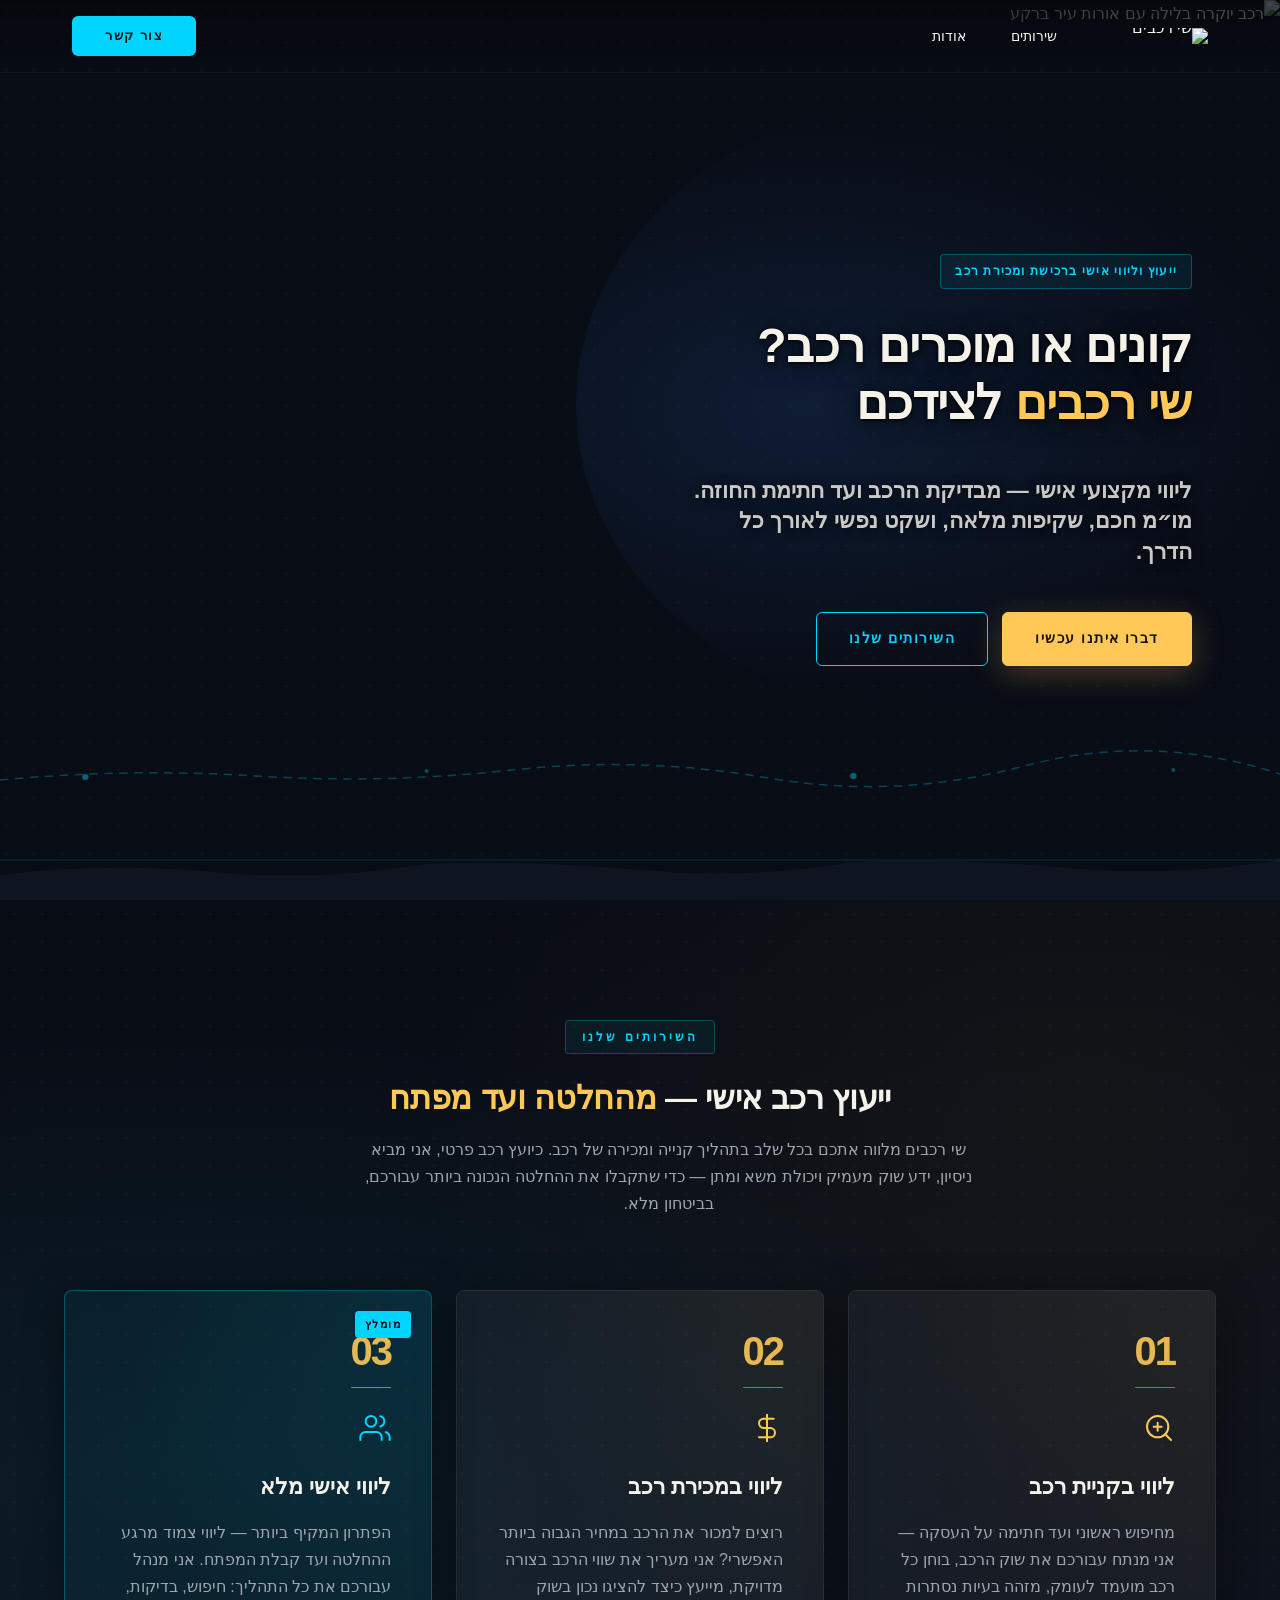
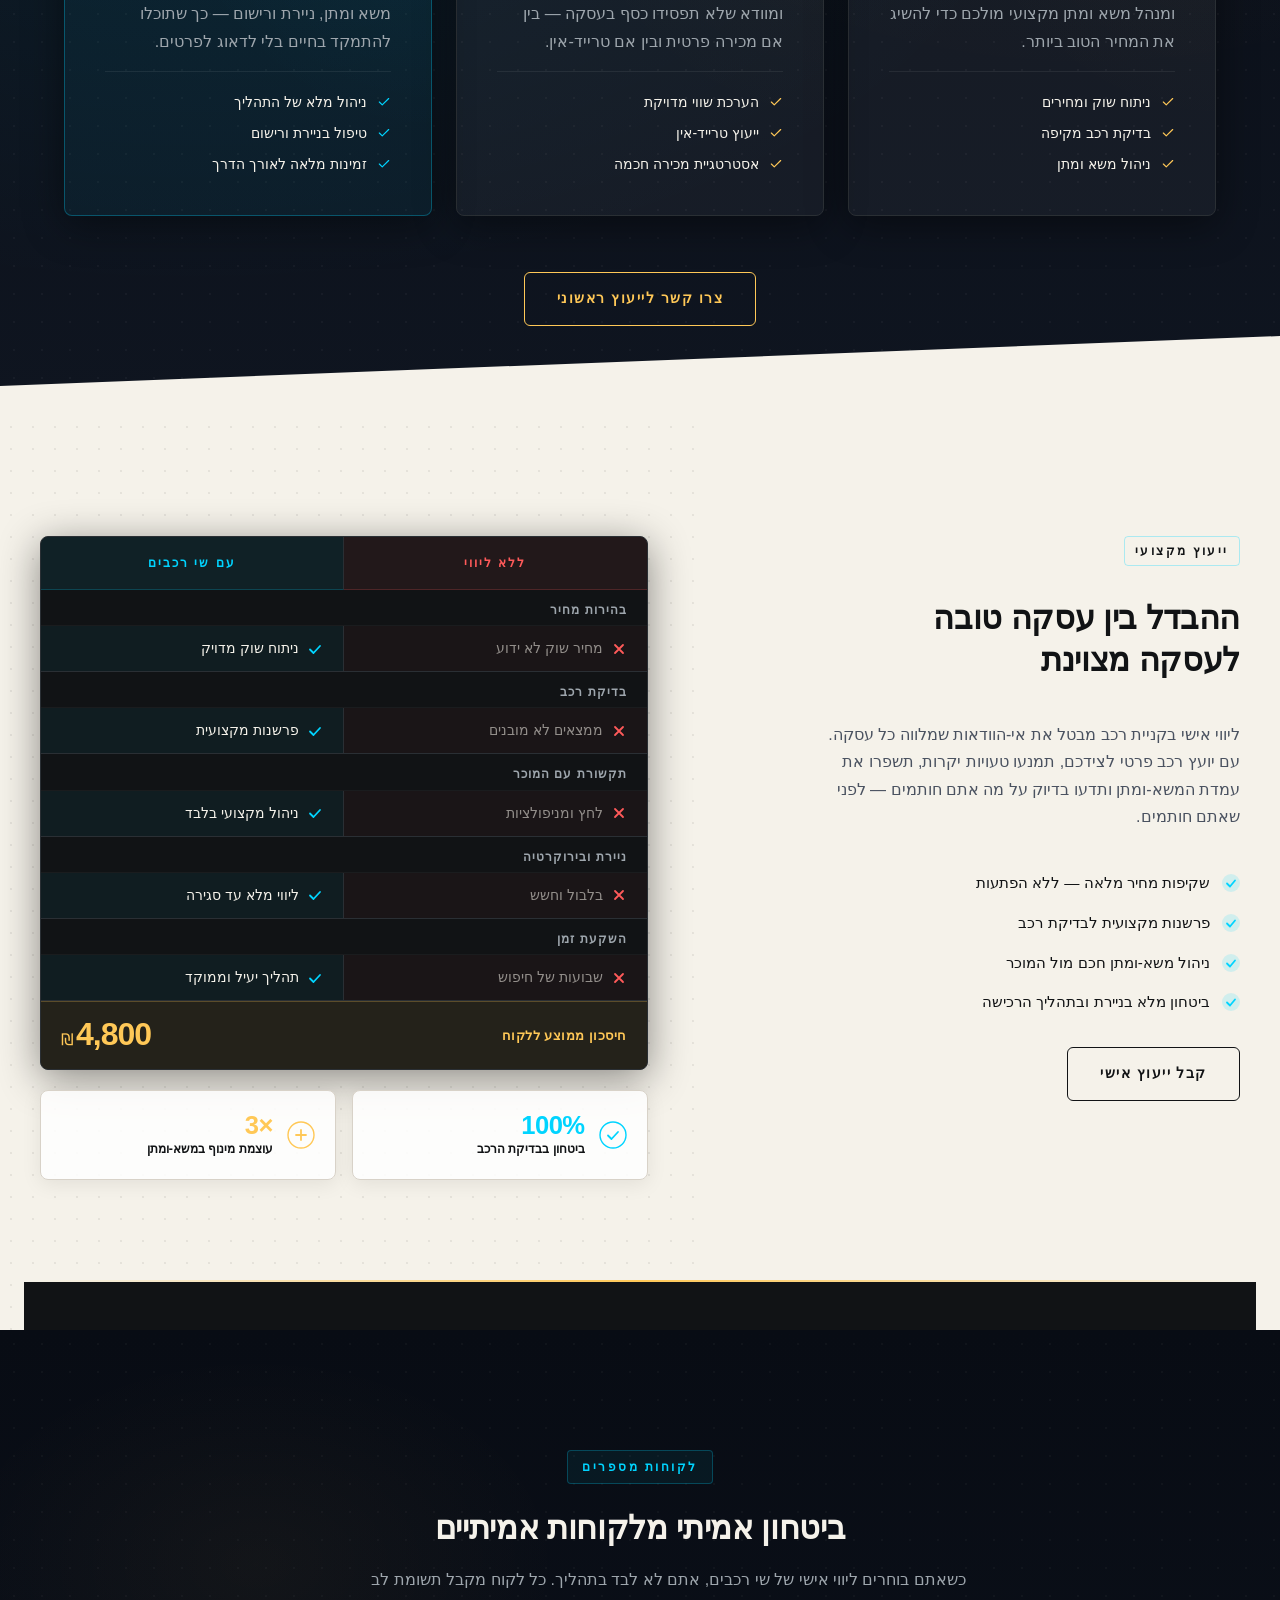
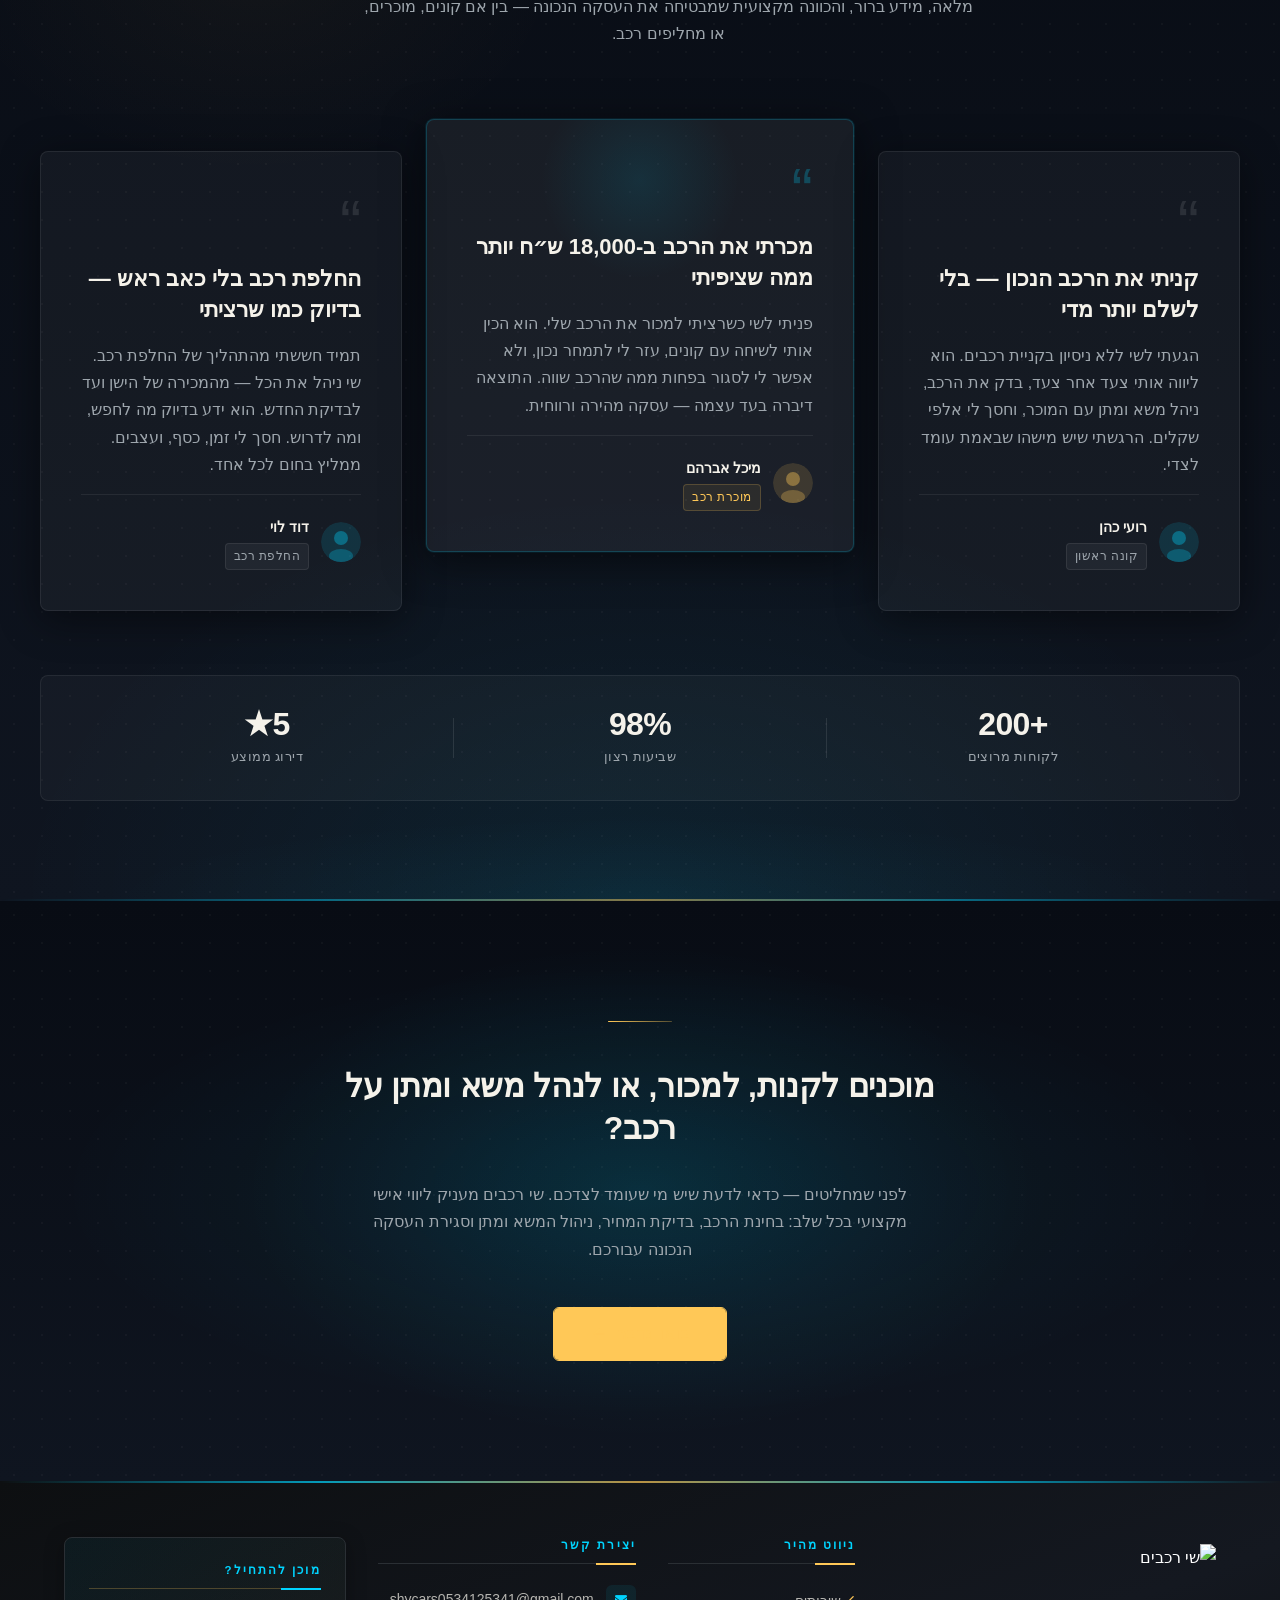
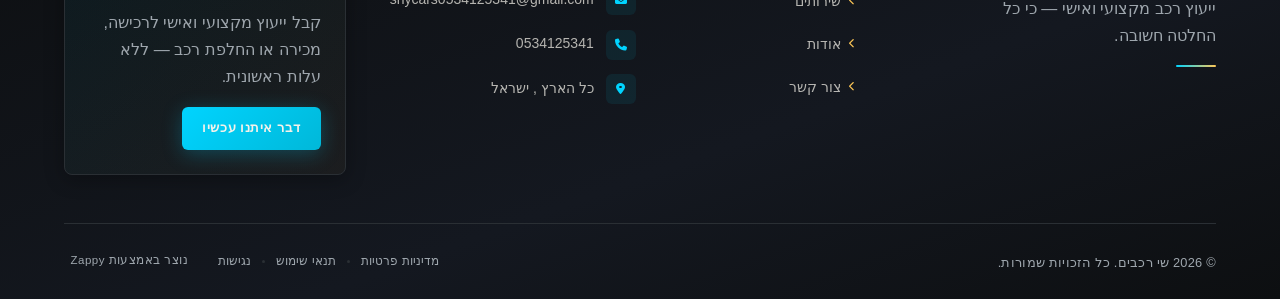
==== commit 5bd19084: "Background sync: Progressive GitHub Sync" ====
--- a/index.html
+++ b/index.html
@@ -318,7 +318,7 @@
     </svg>
   </button>
 
-  <button class="phone-header-btn" data-phone="[business_phone]" aria-label="Call">
+  <button class="phone-header-btn" data-phone="0534125341" aria-label="Call">
     <svg width="20" height="20" viewBox="0 0 24 24" fill="currentColor">
       <path d="M22 16.92v3a2 2 0 0 1-2.18 2 19.79 19.79 0 0 1-8.63-3.07 19.5 19.5 0 0 1-6-6 19.79 19.79 0 0 1-3.07-8.67A2 2 0 0 1 4.11 2h3a2 2 0 0 1 2 1.72 12.84 12.84 0 0 0 .7 2.81 2 2 0 0 1-.45 2.11L8.09 9.91a16 16 0 0 0 6 6l1.27-1.27a2 2 0 0 1 2.11-.45 12.84 12.84 0 0 0 2.81.7A2 2 0 0 1 22 16.92z"></path>
     </svg>
@@ -721,7 +721,7 @@
         const phoneLinks = document.querySelectorAll('a[href^="tel:"]');
         const phoneNumber = phoneLinks.length > 0 
           ? phoneLinks[0].getAttribute('href').replace('tel:', '')
-          : '[business_phone]';
+          : '0534125341';
         
         window.location.href = 'tel:' + phoneNumber;
         console.log('[Navbar] Phone button clicked');
@@ -1260,9 +1260,9 @@
         <p class="footer-tagline">ייעוץ רכב מקצועי ואישי — כי כל החלטה חשובה.</p>
         <div class="footer-accent-line"></div>
         <div class="footer-social">
-          <a href="[facebook_handle]" aria-label="Facebook"><i class="fab fa-facebook-f"></i></a>
-          <a href="[instagram_handle]" aria-label="Instagram"><i class="fab fa-instagram"></i></a>
-          <a href="[whatsapp_handle]" aria-label="WhatsApp"><i class="fab fa-whatsapp"></i></a>
+          <a href="#" aria-label="Facebook" style="display:none !important;"><i class="fab fa-facebook-f"></i></a>
+          <a href="#" aria-label="Instagram" style="display:none !important;"><i class="fab fa-instagram"></i></a>
+          <a href="#" aria-label="WhatsApp" style="display:none !important;"><i class="fab fa-whatsapp"></i></a>
         </div>
       </div>
 
@@ -1282,14 +1282,14 @@
         <ul class="footer-contact">
           <li>
             <span class="contact-icon"><i class="fas fa-envelope"></i></span>
-            <span class="contact-text"><a href="mailto:[business_email]">[business_email]</a></span>
+            <span class="contact-text"><a href="mailto:shycars0534125341@gmail.com">shycars0534125341@gmail.com</a></span>
           </li>
           <li>
             <span class="contact-icon"><i class="fas fa-phone"></i></span>
-            <span class="contact-text"><a href="tel:[business_phone]">[business_phone]</a></span>
+            <span class="contact-text"><a href="tel:0534125341">0534125341</a></span>
           </li>
           <li><a href="/"><span class="contact-icon"><i class="fas fa-map-marker-alt"></i></span>
-            <span class="contact-text">[business_address]</span></a></li>
+            <span class="contact-text">כל הארץ , ישראל</span></a></li>
         </ul>
       </div>
 
